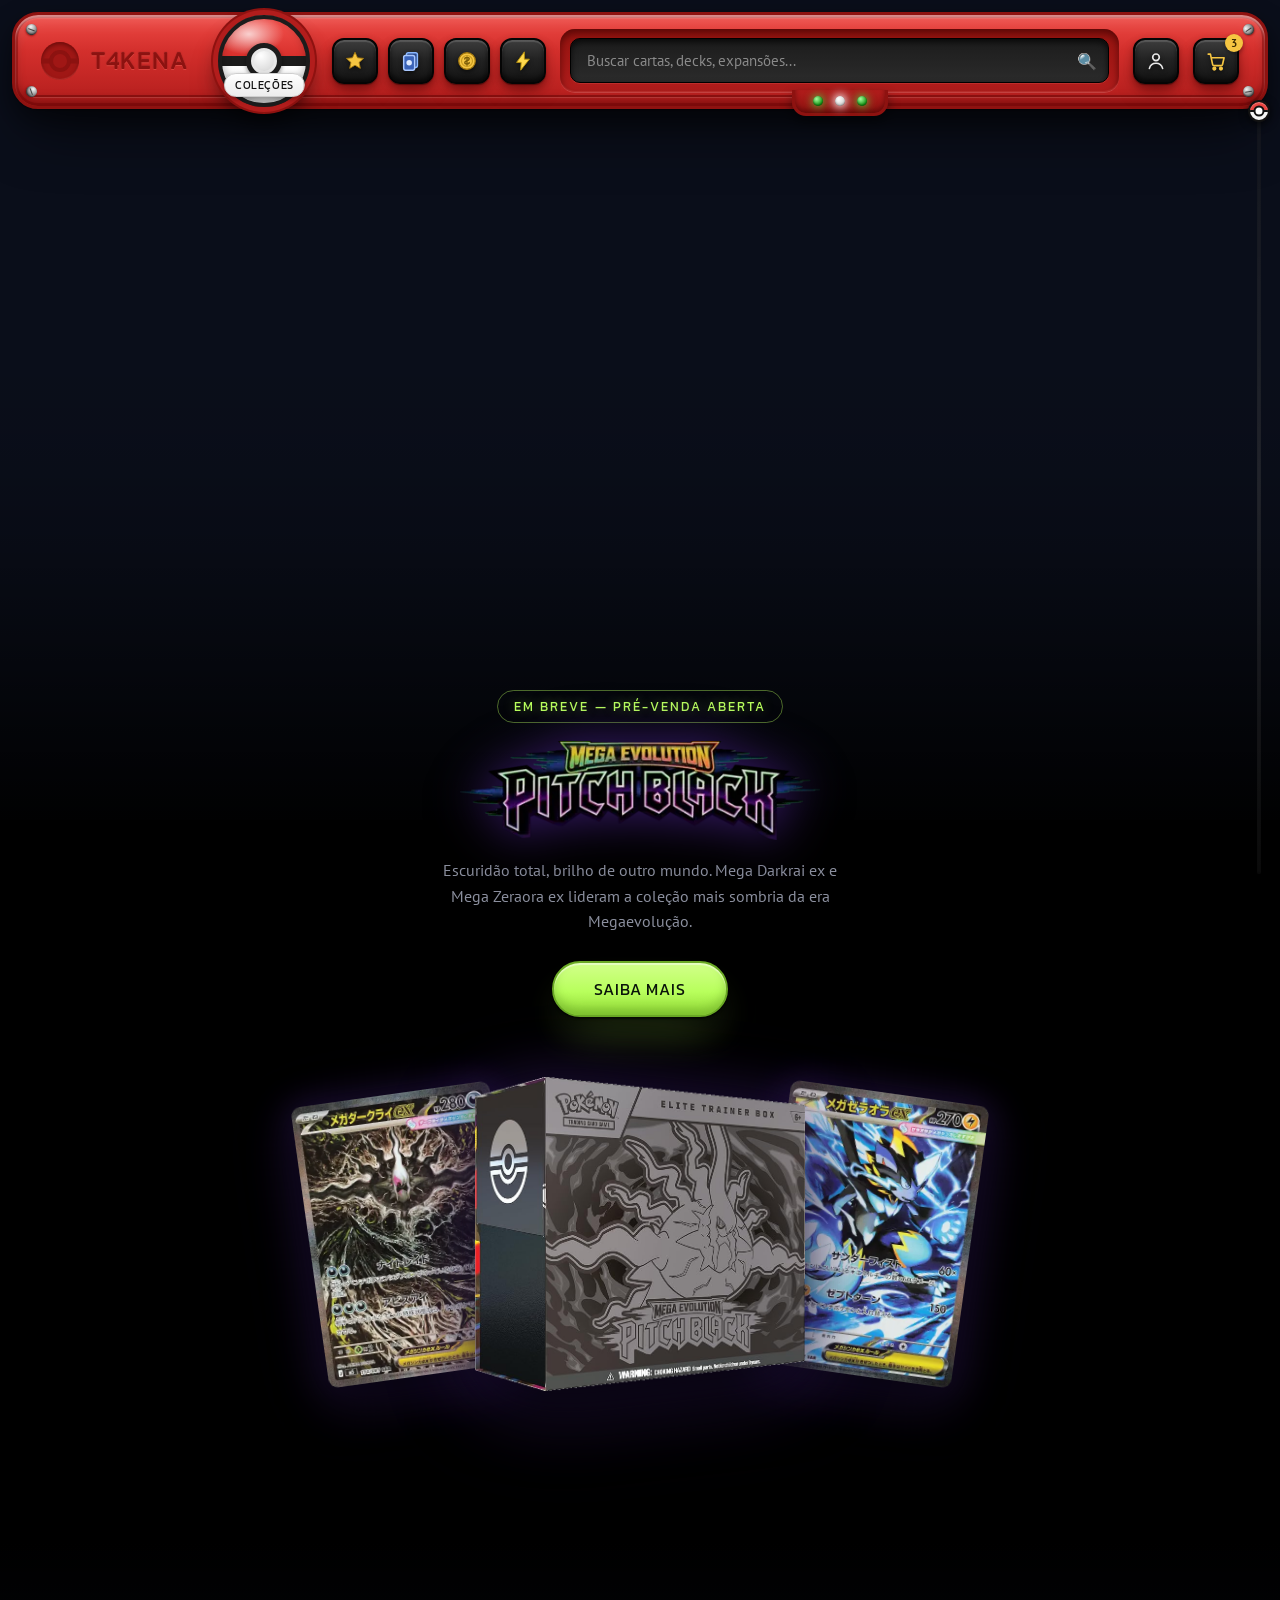
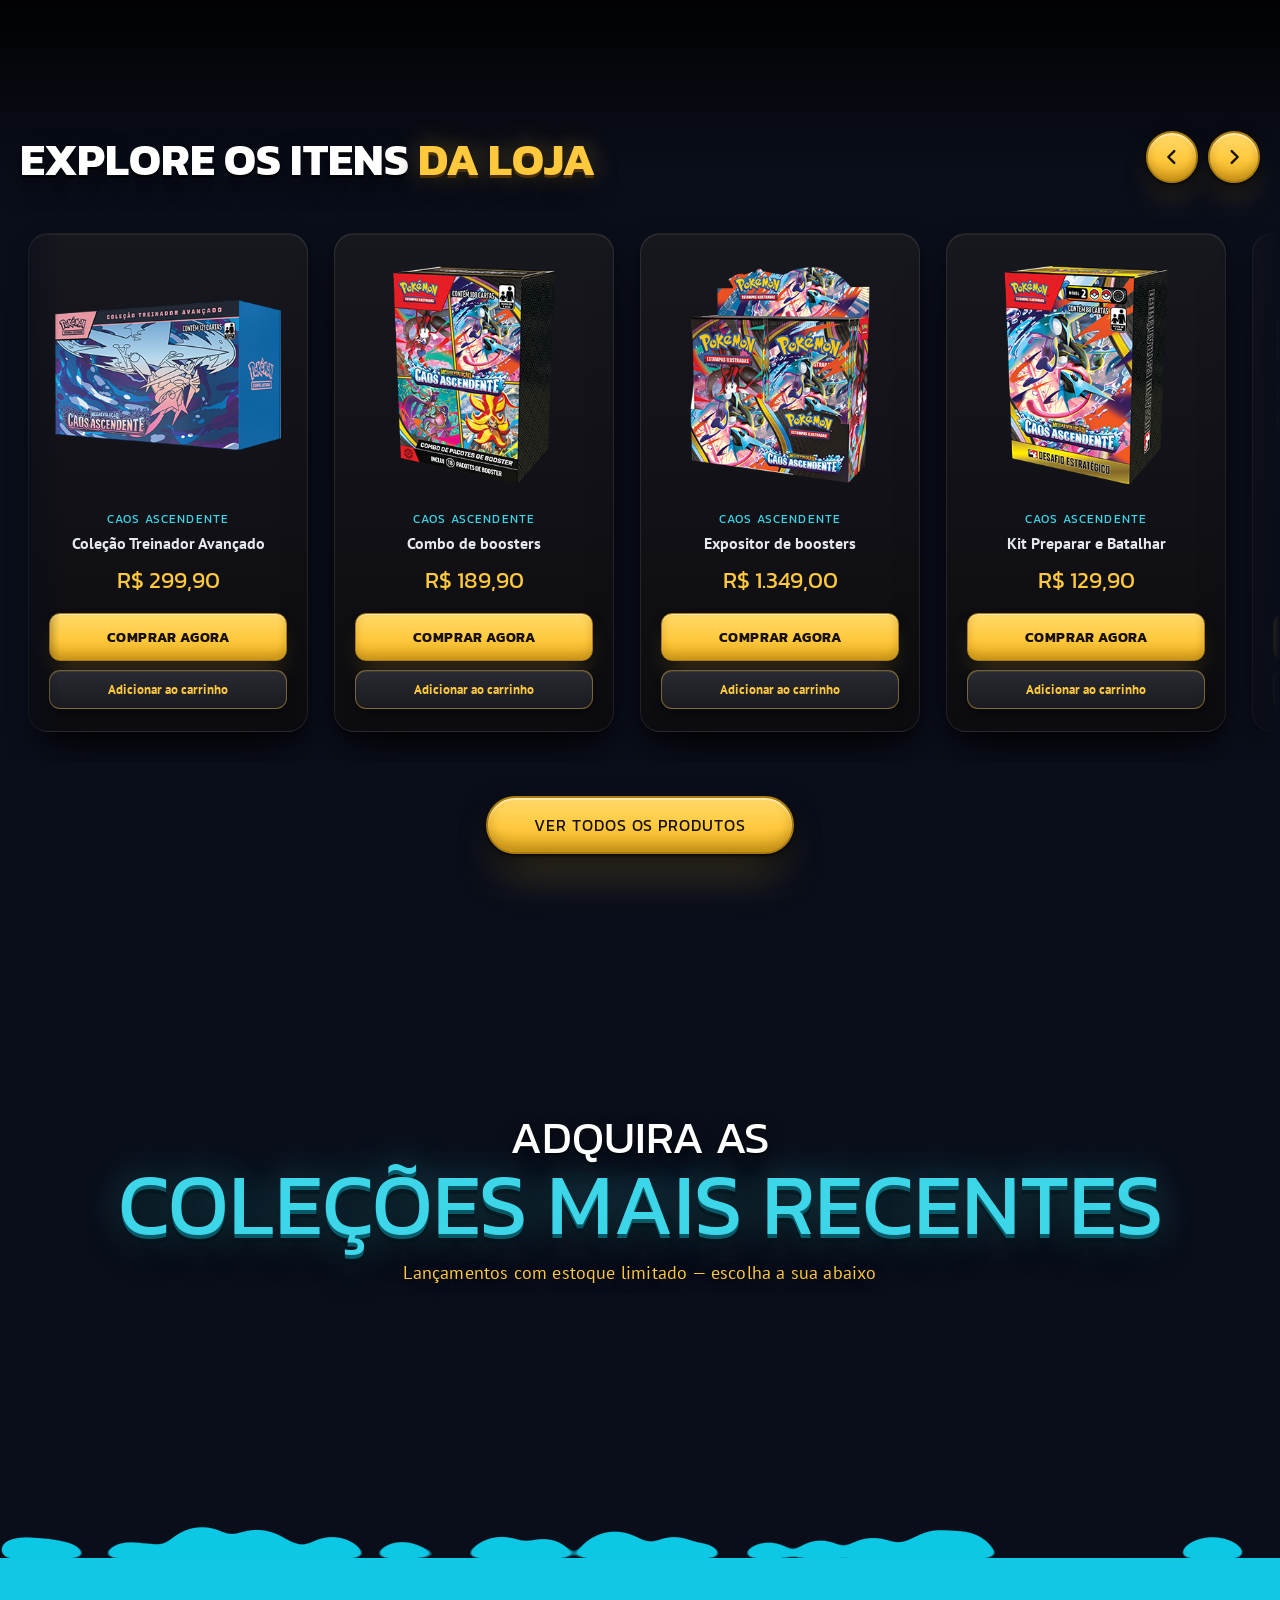
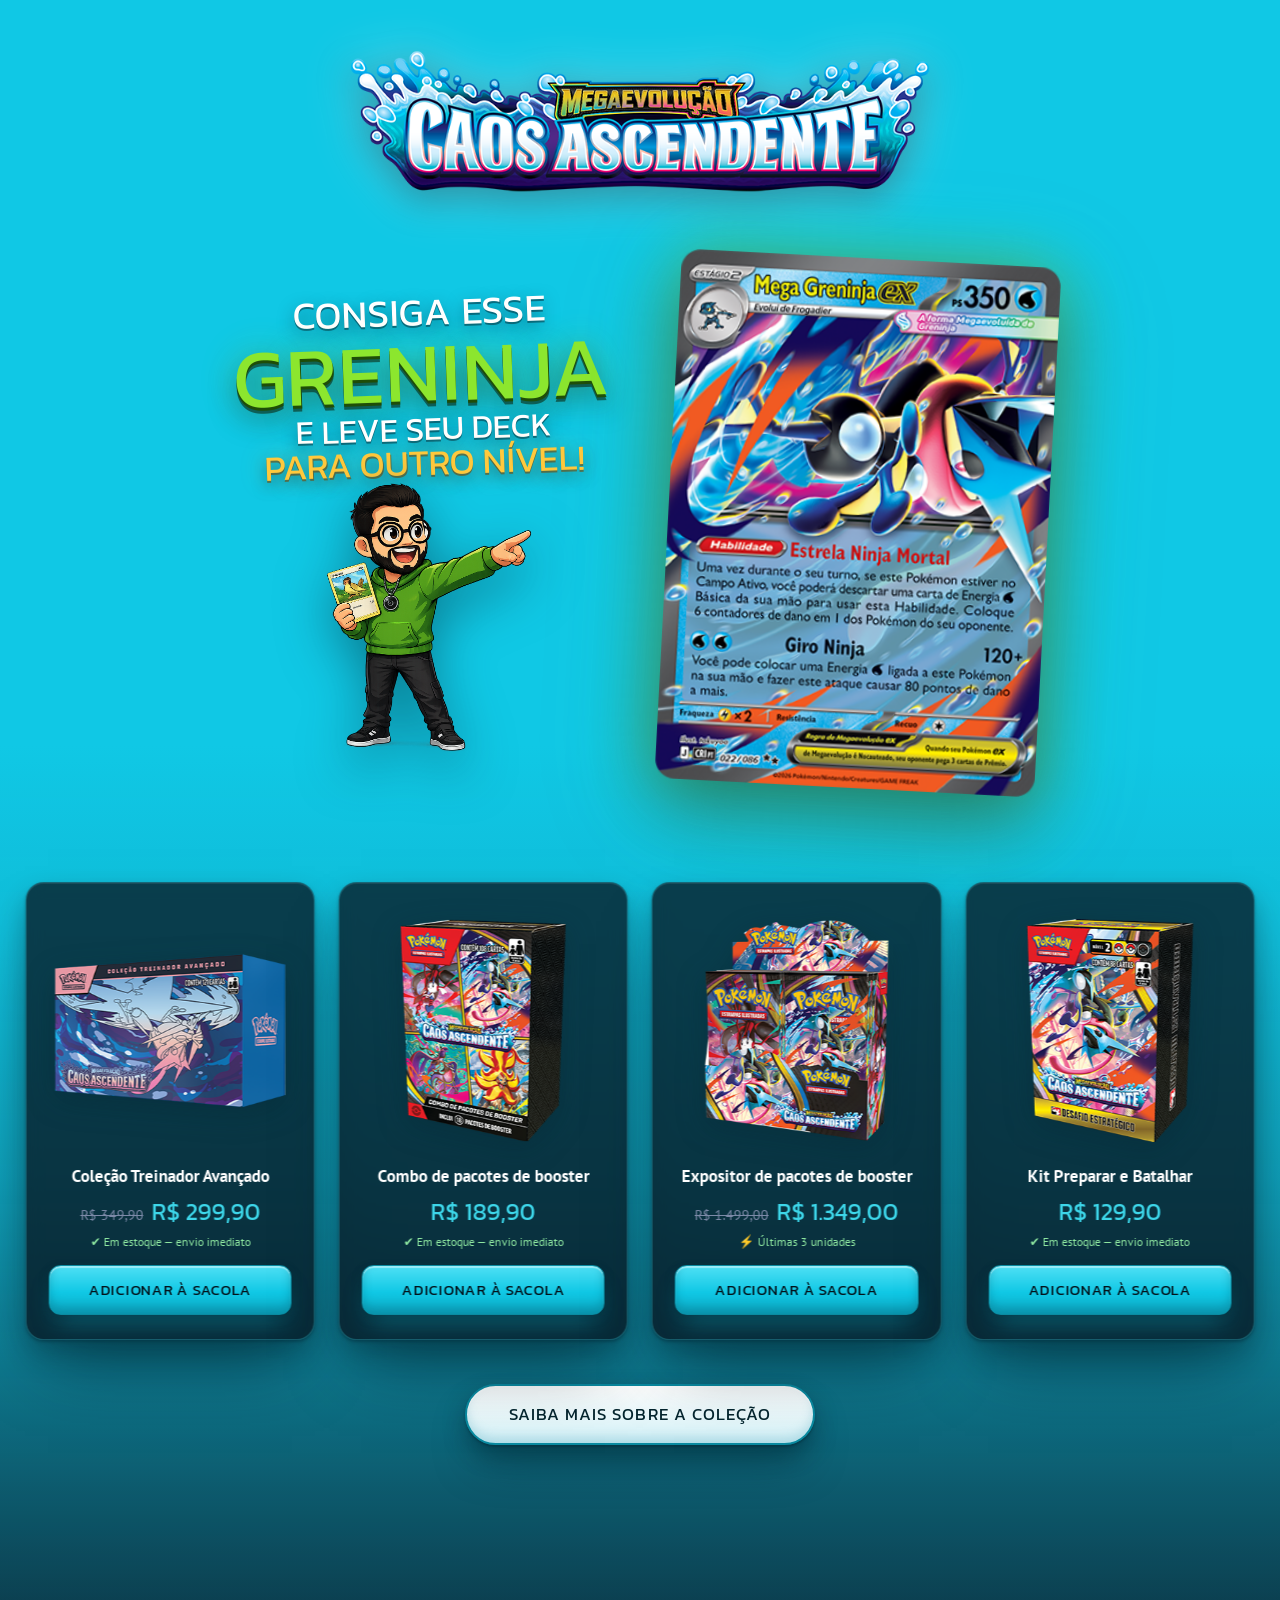
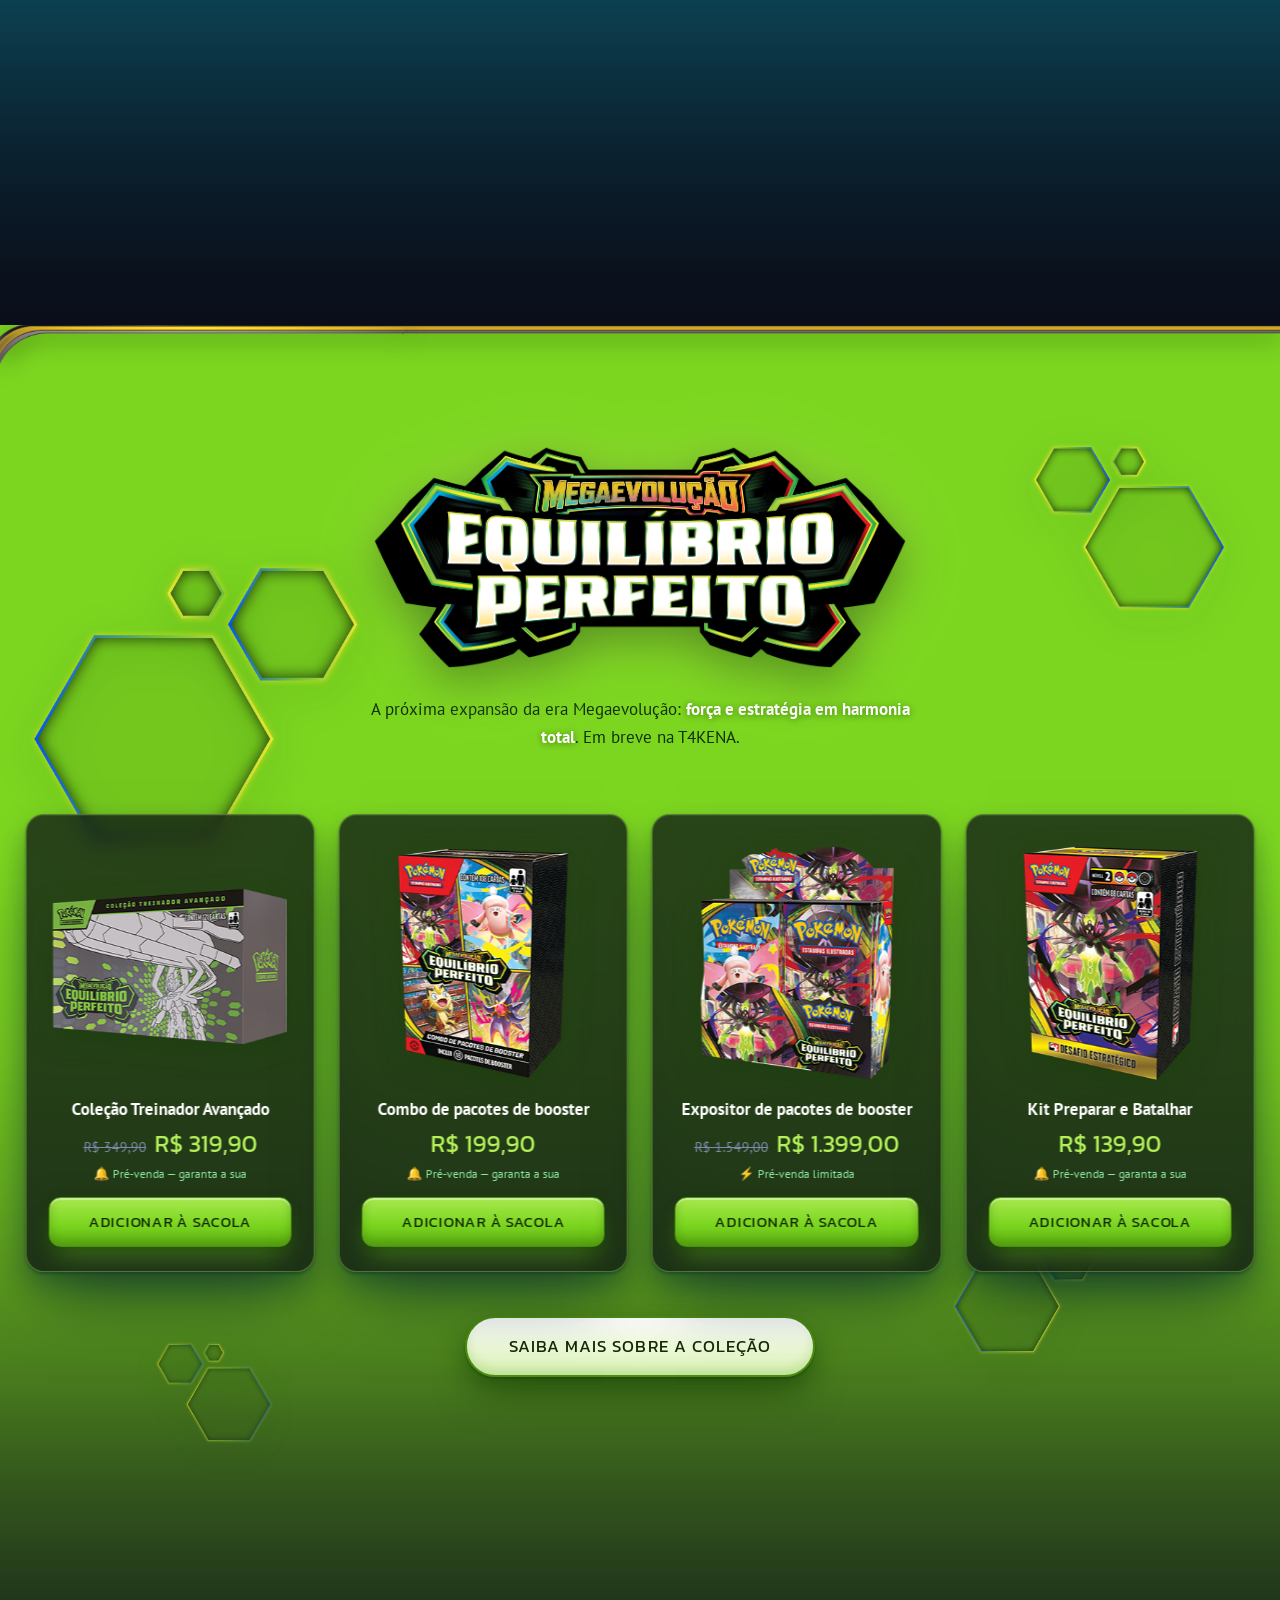
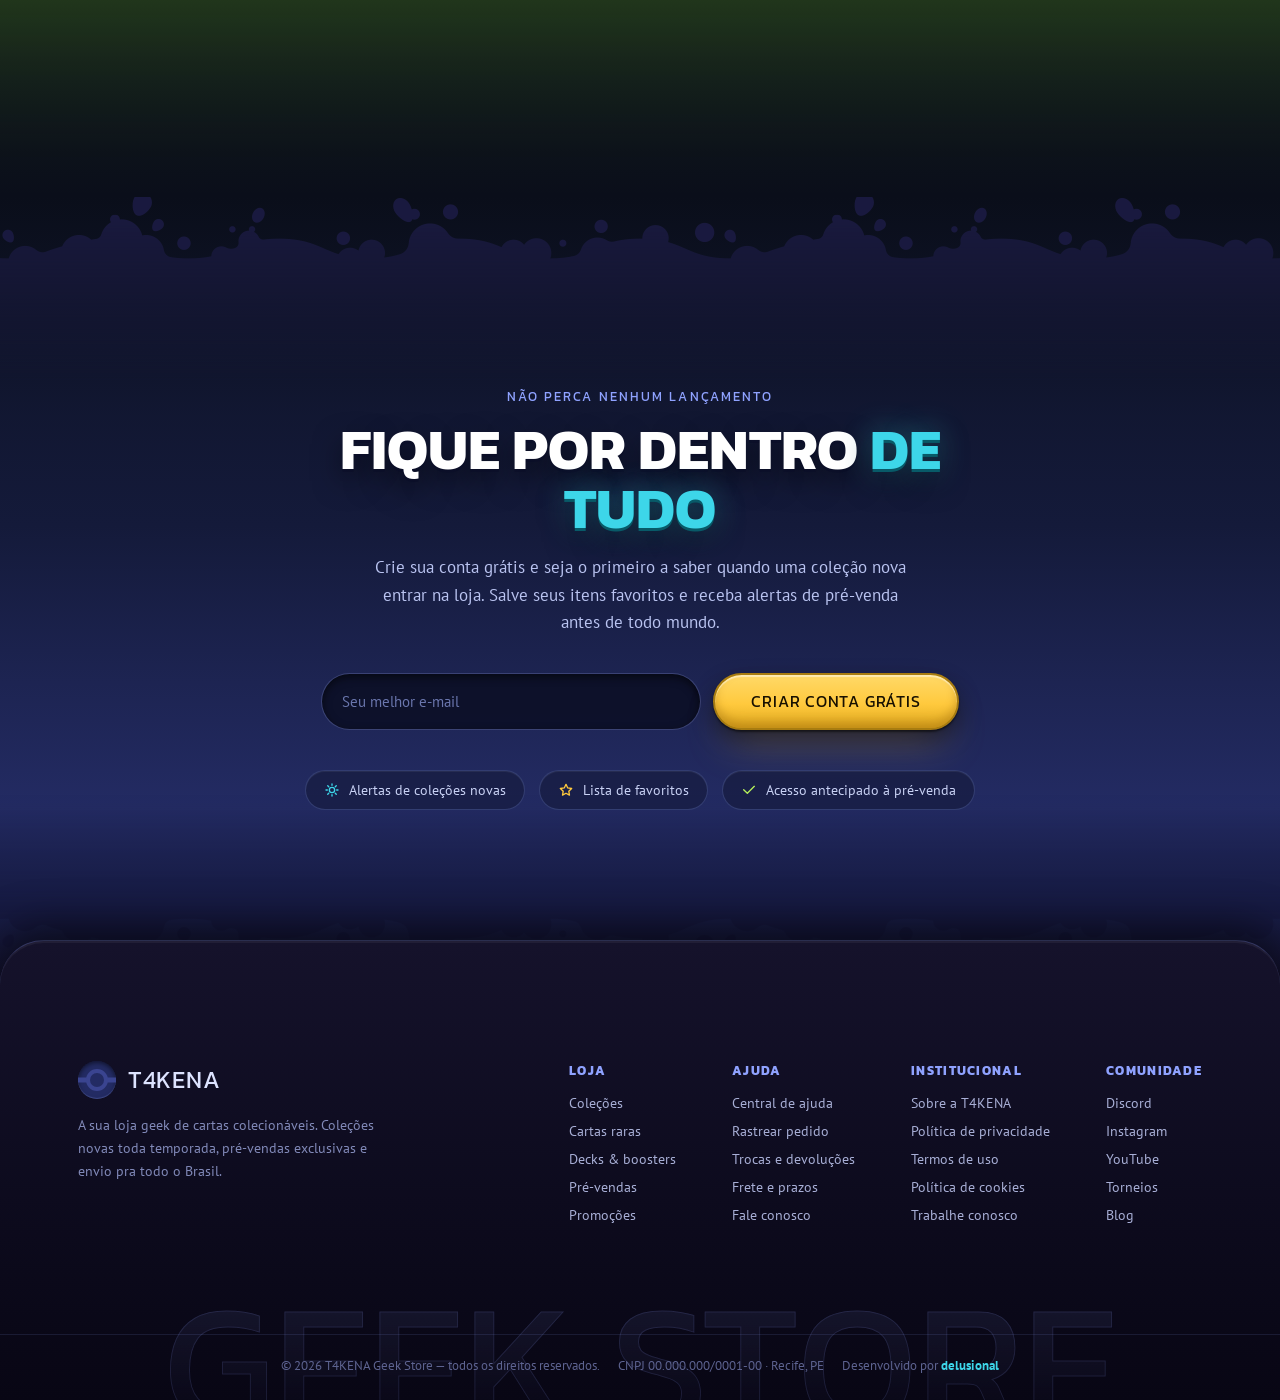
==== index.html @ e26afa58 "damn boe" ====
<!DOCTYPE html>
<html lang="pt-br">
<head>
<meta charset="UTF-8">
<meta name="viewport" content="width=device-width, initial-scale=1.0">
<title>POKESTORE — Estudo de Efeitos (Chaos Rising)</title>
<link href="https://fonts.googleapis.com/css?family=Kanit:700|PT+Sans:400,700&display=swap" rel="stylesheet">
<style>
:root{
  /* física de materiais (inspirada no design system do delulu):
     raise = elevado (contato + difusa + longa), sink = afundado */
  --ease-soft:cubic-bezier(0.22,0.61,0.36,1);
  --speed:180ms;
  --btn-raise:
    inset 0 2px 1px rgba(255,255,255,.16),
    inset 0 -3px 5px rgba(0,0,0,.6),
    0 1px 1px rgba(40,0,0,.5),
    0 4px 8px rgba(80,5,5,.45),
    0 12px 22px -10px rgba(40,0,0,.6);
  --btn-raise-hi:
    inset 0 2px 1px rgba(255,255,255,.2),
    inset 0 -3px 5px rgba(0,0,0,.6),
    0 1px 1px rgba(40,0,0,.4),
    0 8px 16px rgba(60,0,0,.5),
    0 22px 34px -14px rgba(30,0,0,.7);
  --btn-sink:
    inset 0 3px 6px rgba(0,0,0,.75),
    inset 0 1px 2px rgba(0,0,0,.6),
    0 1px 0 rgba(255,120,110,.2);

  --color-black:#0a0e1a;
  --color-deep:#101832;
  --color-accent:#e93d82;
  --color-cyan:#3dd6e9;
  --font-heading:'Kanit',sans-serif;
  --font-body:'PT Sans',sans-serif;
}
*{margin:0;padding:0;box-sizing:border-box}
body{background:var(--color-black);color:#fff;font-family:var(--font-body);overflow-x:hidden}

/* ===========================================================
   SCROLLBAR CUSTOM — esconde a nativa, pokébola como thumb
   =========================================================== */
html{scrollbar-width:none;-ms-overflow-style:none}
html::-webkit-scrollbar{display:none}

.pokescroll{position:fixed;right:10px;top:100px;bottom:26px;width:22px;
  z-index:60;display:flex;justify-content:center}
/* trilho: linha fina com brilho */
.pokescroll__rail{width:4px;height:100%;border-radius:99px;cursor:pointer;
  background:linear-gradient(to bottom,rgba(255,255,255,.06),rgba(255,255,255,.14) 50%,rgba(255,255,255,.06));
  box-shadow:inset 0 0 4px rgba(0,0,0,.6)}
/* a pokébola */
.pokescroll__ball{position:absolute;left:50%;top:0;translate:-50% 0;
  width:22px;height:22px;border-radius:50%;cursor:grab;
  border:2px solid #111;
  background:linear-gradient(to bottom,#e8433f 0 44%,#111 44% 56%,#f5f5f5 56% 100%);
  box-shadow:0 2px 8px rgba(0,0,0,.7),inset 0 1px 1px rgba(255,255,255,.35);
  transition:scale var(--speed) var(--ease-soft)}
.pokescroll__ball::after{content:'';position:absolute;left:50%;top:50%;
  translate:-50% -50%;width:7px;height:7px;border-radius:50%;
  background:#fff;border:2px solid #111}
.pokescroll__ball:hover{scale:1.25}
.pokescroll__ball:active{cursor:grabbing;scale:1.15}
@media (max-width:640px){.pokescroll{display:none}}

/* ===========================================================
   0. NAV — estilo "Pokédex de plástico vermelho"
   Técnicas: gradientes pra simular volume do plástico,
   inset shadows pra relevo, radial-gradient pros parafusos/LEDs
   =========================================================== */
.nav{position:fixed;top:12px;left:12px;right:12px;z-index:50;
  display:flex;align-items:center;gap:14px;padding:14px 26px;
  border-radius:26px;
  /* plástico vermelho: brilho em cima, sombra embaixo */
  background:linear-gradient(to bottom,#ef4a45 0%,#d32f2c 40%,#b21d1c 100%);
  box-shadow:
    inset 0 3px 2px rgba(255,255,255,.4),    /* highlight superior forte */
    inset 0 12px 18px -8px rgba(255,255,255,.18),
    inset 0 -6px 10px rgba(80,0,0,.5),       /* sombra inferior (volume) */
    inset 0 0 0 3px rgba(140,10,10,.55),     /* moldura interna (painel duplo) */
    0 1px 2px rgba(0,0,0,.5),                /* contato */
    0 10px 26px rgba(0,0,0,.45),             /* difusa */
    0 34px 60px -20px rgba(0,0,0,.65);       /* longa e recuada */
  border:3px solid #8e1210}
/* linha de vinco horizontal do painel (plástico em duas peças) */
.nav::before{content:'';position:absolute;left:18px;right:18px;bottom:9px;height:2px;
  border-radius:2px;background:rgba(100,5,5,.5);
  box-shadow:0 1px 0 rgba(255,255,255,.12)}
/* parafusos nos 4 cantos */
.screw{position:absolute;width:11px;height:11px;border-radius:50%;
  background:radial-gradient(circle at 35% 28%,#f4f4f4,#9a9a9a 50%,#3f3f3f);
  box-shadow:inset 0 -1px 2px rgba(0,0,0,.7),0 1px 2px rgba(120,10,10,.8)}
/* fenda do parafuso */
.screw::after{content:'';position:absolute;left:2px;right:2px;top:50%;height:1.5px;
  translate:0 -50%;background:rgba(30,30,30,.75);border-radius:2px}
.screw:nth-child(1){top:9px;left:11px;rotate:20deg}
.screw:nth-child(2){top:9px;right:11px;rotate:-35deg}
.screw:nth-child(3){bottom:9px;left:11px;rotate:70deg}
.screw:nth-child(4){bottom:9px;right:11px;rotate:-10deg}

/* logo "gravado" no plástico: sombra clara embaixo + escura em cima */
.nav__logo{display:flex;align-items:center;gap:12px;margin-right:8px;
  font-family:var(--font-heading);font-size:1.55rem;letter-spacing:.03em;
  color:#8c1210;user-select:none;
  text-shadow:0 1px 0 rgba(255,120,110,.35),0 -1px 1px rgba(60,0,0,.5)}
/* emblema pokébola achatado/gravado, tom sobre tom */
.nav__logo-ball{width:38px;height:38px;border-radius:50%;position:relative;
  background:#a01715;
  box-shadow:inset 0 2px 4px rgba(60,0,0,.55),inset 0 -1px 1px rgba(255,120,110,.3)}
.nav__logo-ball::before{content:'';position:absolute;left:0;right:0;top:50%;
  translate:0 -50%;height:5px;background:#8c1210}
.nav__logo-ball::after{content:'';position:absolute;left:50%;top:50%;
  translate:-50% -50%;width:14px;height:14px;border-radius:50%;
  background:#a01715;border:4px solid #8c1210}

/* pokébola central "COLEÇÕES" — com aro de encaixe e brilho de vidro */
.nav__ball{width:92px;height:92px;border-radius:50%;flex-shrink:0;
  margin:-26px 8px;position:relative;cursor:pointer;border:4px solid #1c1c1c;
  background:
    /* brilho de vidro no topo (reflexo curvo) */
    radial-gradient(ellipse 60% 35% at 32% 18%,rgba(255,255,255,.75),rgba(255,255,255,0) 70%),
    linear-gradient(to bottom,#f3524d 0%,#d8302c 44%,#1c1c1c 44% 56%,#fff 56%,#e4e4e4 100%);
  box-shadow:
    0 0 0 5px #b21d1c,                /* aro de encaixe no plástico */
    0 0 0 7px #8e1210,
    0 2px 3px rgba(30,0,0,.5),        /* contato */
    0 10px 20px rgba(0,0,0,.45),      /* difusa */
    0 26px 40px -16px rgba(0,0,0,.65),/* longa e recuada */
    inset 0 -4px 8px rgba(0,0,0,.25);
  transition:transform var(--speed) var(--ease-soft),
             box-shadow var(--speed) var(--ease-soft)}
.nav__ball:hover{transform:translateY(-2px) scale(1.04) rotate(-4deg);
  box-shadow:
    0 0 0 5px #b21d1c,0 0 0 7px #8e1210,
    0 3px 4px rgba(30,0,0,.4),
    0 16px 30px rgba(0,0,0,.5),
    0 34px 54px -18px rgba(0,0,0,.7),
    0 10px 28px -6px rgba(233,61,80,.5),  /* glow tonal vermelho */
    inset 0 -4px 8px rgba(0,0,0,.25)}
.nav__ball:active{transform:translateY(1px) scale(.98);
  box-shadow:
    0 0 0 5px #b21d1c,0 0 0 7px #8e1210,
    0 2px 4px rgba(0,0,0,.4),
    inset 0 4px 10px rgba(0,0,0,.4)}      /* afunda no encaixe */
.nav__ball::after{content:'';position:absolute;left:50%;top:50%;translate:-50% -50%;
  width:26px;height:26px;border-radius:50%;
  background:radial-gradient(circle at 38% 30%,#fff,#d9d9d9 70%);
  border:5px solid #1c1c1c;
  box-shadow:0 0 0 3px #e8e8e8 inset,0 2px 4px rgba(0,0,0,.4)}
.nav__ball span{position:absolute;left:50%;bottom:6px;translate:-50%;z-index:1;
  font-family:var(--font-heading);font-size:.66rem;letter-spacing:.05em;
  background:linear-gradient(to bottom,#fff,#ececec);color:#111;
  padding:3px 10px;border-radius:99px;border:1px solid #cfcfcf;
  box-shadow:0 2px 5px rgba(0,0,0,.35);white-space:nowrap}

/* botões escuros com ícone */
.nav__links{display:flex;gap:10px;flex:0 1 auto}
.nav__btn{display:flex;align-items:center;justify-content:center;
  width:46px;height:46px;border-radius:12px;text-decoration:none;
  background:linear-gradient(to bottom,#3d3d3d 0%,#232323 45%,#141414 100%);
  border:2px solid #050505;
  box-shadow:var(--btn-raise);
  transition:transform var(--speed) var(--ease-soft),
             box-shadow var(--speed) var(--ease-soft),
             filter var(--speed) var(--ease-soft)}
.nav__btn:hover{transform:translateY(-1px);filter:brightness(1.18);
  box-shadow:var(--btn-raise-hi)}
/* active AFUNDA: desce 1px e a sombra vira inset (soft UI) */
.nav__btn:active{transform:translateY(1px);filter:brightness(.92);
  box-shadow:var(--btn-sink)}
.nav__btn svg{width:22px;height:22px;display:block;
  filter:drop-shadow(0 2px 2px rgba(0,0,0,.55))}
.nav__btn--gold{color:#f5c542}

/* painel da busca — recorte fundo no plástico, com moldura em relevo */
.nav__search{flex:1 1 240px;min-width:150px;position:relative;
  background:linear-gradient(to bottom,#96130f,#b21d1c);border-radius:15px;
  padding:9px 10px;
  box-shadow:
    inset 0 4px 8px rgba(50,0,0,.65),        /* recorte fundo */
    inset 0 -1px 1px rgba(255,120,110,.25),  /* borda de baixo pega luz */
    0 1px 0 rgba(255,255,255,.15)}           /* lábio externo iluminado */
.nav__search input{width:100%;padding:12px 44px 12px 16px;border-radius:10px;
  border:1px solid #000;background:linear-gradient(to bottom,#1c1c1c,#2b2b2b);
  color:#ddd;font-family:var(--font-body);font-size:.92rem;outline:none;
  box-shadow:inset 0 3px 6px rgba(0,0,0,.7),0 1px 0 rgba(255,120,110,.2)}
.nav__search input::placeholder{color:#8a8a8a}
/* focus: anel suave em vez de glow duro (padrão soft UI) */
.nav__search input:focus{border-color:rgba(61,214,233,.6);
  box-shadow:inset 0 3px 6px rgba(0,0,0,.7),0 0 0 3px rgba(61,214,233,.22)}
.nav__search .lupa{position:absolute;right:22px;top:50%;translate:0 -50%;
  color:#9a9a9a;pointer-events:none}
/* aba dos LEDs — peça de plástico que SALTA pra fora da barra */
.nav__leds{position:absolute;bottom:-24px;left:50%;translate:-50%;
  display:flex;gap:12px;align-items:center;
  background:linear-gradient(to bottom,#b21d1c,#8e1210);
  padding:6px 18px 7px;border-radius:0 0 14px 14px;
  border:3px solid #8e1210;border-top:none;
  box-shadow:inset 0 -3px 5px rgba(60,0,0,.5),0 6px 12px rgba(0,0,0,.45)}
.nav__leds i{width:10px;height:10px;border-radius:50%;display:block;
  box-shadow:inset 0 -1px 2px rgba(0,0,0,.4)}
.nav__leds i:nth-child(1){background:radial-gradient(circle at 35% 30%,#a5ff9d,#1a9a1a 65%,#0c5c0c);box-shadow:0 0 8px 1px rgba(70,230,70,.8),inset 0 -1px 2px rgba(0,60,0,.6)}
.nav__leds i:nth-child(2){background:radial-gradient(circle at 35% 30%,#fff,#d8d8d8 65%,#9d9d9d);box-shadow:0 0 9px 2px rgba(255,255,255,.85),inset 0 -1px 2px rgba(80,80,80,.5);animation:ledblink 2.2s infinite}
.nav__leds i:nth-child(3){background:radial-gradient(circle at 35% 30%,#a5ff9d,#1a9a1a 65%,#0c5c0c);box-shadow:0 0 8px 1px rgba(70,230,70,.8),inset 0 -1px 2px rgba(0,60,0,.6)}
@keyframes ledblink{0%,88%,100%{opacity:1}94%{opacity:.35}}

/* badge do carrinho */
.nav__btn .badge{position:absolute;top:-6px;right:-6px;width:18px;height:18px;
  border-radius:50%;background:#f5c542;color:#3a2a00;font-size:.68rem;
  font-weight:700;display:flex;align-items:center;justify-content:center;
  font-family:var(--font-body);box-shadow:0 2px 4px rgba(0,0,0,.4)}
.nav__btn{position:relative}

@media (max-width:1100px){
  .nav{flex-wrap:wrap;justify-content:center}
  .nav__ball{margin:4px}
}

/* ===========================================================
   1. HERO — vídeo de fundo (é assim que o site original faz o
   "efeito de água": um mp4 em loop atrás do conteúdo)
   =========================================================== */
.hero{position:relative;height:100vh;display:flex;align-items:center;justify-content:center;overflow:hidden}
.hero__video{position:absolute;inset:0;width:100%;height:100%;object-fit:cover;z-index:0}
/* dissolve suave do vídeo pro preto da seção Pitch Black:
   opacidade em curva ease (mesma técnica do fade da seção azul) */
.hero__fade{position:absolute;inset:0;z-index:1;
  background:linear-gradient(to bottom,
    rgba(0,0,0,0)    0%,
    rgba(0,0,0,0)    38%,
    rgba(0,0,0,.06)  50%,
    rgba(0,0,0,.18)  60%,
    rgba(0,0,0,.38)  69%,
    rgba(0,0,0,.58)  77%,
    rgba(0,0,0,.76)  84%,
    rgba(0,0,0,.9)   90%,
    rgba(0,0,0,.97)  95%,
    #000             100%)}
.hero__content{position:relative;z-index:2;text-align:center;padding:0 20px}
.hero__title{font-family:var(--font-heading);font-size:clamp(2.5rem,8vw,6rem);
  text-transform:uppercase;line-height:.95;letter-spacing:.02em;
  background:linear-gradient(120deg,#fff 30%,var(--color-cyan) 50%,#fff 70%);
  background-size:200% auto;-webkit-background-clip:text;background-clip:text;
  -webkit-text-fill-color:transparent;
  animation:shineText 4s linear infinite}
@keyframes shineText{to{background-position:200% center}}
.hero__sub{margin-top:16px;font-size:1.1rem;color:#cdd6f4;text-shadow:0 2px 12px rgba(0,0,0,.8)}

/* ===========================================================
   2. CANVAS DE ÁGUA — ondulação interativa (ripple) que segue
   o mouse, por cima do vídeo. Simulação clássica de water
   ripple em 2 buffers.
   =========================================================== */
#water{position:absolute;inset:0;z-index:1;pointer-events:none;mix-blend-mode:screen;opacity:.55}

/* ===========================================================
   3. CARTAS HOLOGRÁFICAS — perspectiva 3D + shine seguindo o
   mouse (mesma técnica do card__shine / perspective-card
   do site original)
   =========================================================== */
.cards{padding:100px 20px;max-width:1100px;margin:0 auto}
.cards h2{font-family:var(--font-heading);text-transform:uppercase;text-align:center;
  font-size:clamp(1.8rem,4vw,3rem);margin-bottom:60px;color:var(--color-cyan)}
.cards__grid{display:flex;gap:40px;justify-content:center;flex-wrap:wrap}

.pcard{width:260px;aspect-ratio:63/88;perspective:1000px;cursor:pointer}
.pcard__inner{position:relative;width:100%;height:100%;border-radius:14px;
  transform-style:preserve-3d;transition:transform .12s ease-out;
  background:linear-gradient(160deg,#1b2a52,#0d1330 60%,#251b52);
  box-shadow:0 20px 60px rgba(0,0,0,.6);overflow:hidden;
  display:flex;align-items:center;justify-content:center}
.pcard__inner::before{ /* moldura */
  content:"";position:absolute;inset:8px;border:2px solid rgba(255,255,255,.15);
  border-radius:10px;pointer-events:none}
.pcard__label{font-family:var(--font-heading);font-size:1.4rem;text-transform:uppercase;
  color:rgba(255,255,255,.85);text-align:center;padding:0 14px}
/* o SHINE: gradiente radial que se move com o mouse */
.pcard__shine{position:absolute;inset:0;pointer-events:none;
  background:radial-gradient(circle at var(--mx,50%) var(--my,50%),
    rgba(255,255,255,.35) 0%,
    rgba(61,214,233,.18) 25%,
    transparent 60%);
  mix-blend-mode:overlay;transition:opacity .3s;opacity:0}
/* o HOLO: faixas de arco-íris que deslizam conforme a inclinação */
.pcard__holo{position:absolute;inset:0;pointer-events:none;opacity:0;transition:opacity .3s;
  background:linear-gradient(115deg,
    transparent 20%,
    rgba(233,61,130,.25) 36%,
    rgba(61,214,233,.25) 44%,
    rgba(233,203,61,.25) 52%,
    transparent 70%);
  background-size:250% 250%;
  background-position:calc(var(--mx,50%)) calc(var(--my,50%));
  mix-blend-mode:color-dodge;filter:brightness(1.2) saturate(1.4)}
.pcard:hover .pcard__shine,.pcard:hover .pcard__holo{opacity:1}

/* ===========================================================
   3a-2. EXPLORE A LOJA — carrossel estilo mercado
   =========================================================== */
.shop{position:relative;padding:190px 0 100px;overflow:hidden;
  background:#0a0e14 url("assets/pattern-black.jpg") repeat;
  background-size:60px;background-attachment:fixed}
/* transição vinda da Pitch Black: o preto dela dissolve por cima
   do pattern (fade de opacidade dentro DESTA seção — nada é clipado) */
.shop::before{content:'';position:absolute;top:0;left:0;right:0;height:240px;
  pointer-events:none;z-index:0;
  background:linear-gradient(to bottom,
    #000 0%,rgba(0,0,0,.91) 20%,rgba(0,0,0,.74) 38%,
    rgba(0,0,0,.52) 55%,rgba(0,0,0,.3) 71%,
    rgba(0,0,0,.13) 85%,rgba(0,0,0,.04) 94%,rgba(0,0,0,0) 100%)}
.shop__inner,.shop__track,.shop__more{position:relative;z-index:1}
.shop__inner{max-width:1280px;margin:0 auto;padding:0 20px}
.shop__head{display:flex;align-items:flex-end;justify-content:space-between;
  gap:20px;margin-bottom:36px;flex-wrap:wrap}
.shop__title{font-family:var(--font-heading);text-transform:uppercase;
  font-size:clamp(1.7rem,3.6vw,2.8rem);line-height:1;color:#fff;
  text-shadow:0 3px 0 rgba(0,0,0,.55),0 10px 24px rgba(0,0,0,.6)}
.shop__title span{color:#ffc93d;
  text-shadow:0 3px 0 rgba(120,70,0,.55),0 10px 24px rgba(0,0,0,.6),
    0 0 26px rgba(255,201,61,.35)}
.shop__nav{display:flex;gap:10px}
.shop__arrow{width:52px;height:52px;border-radius:50%;cursor:pointer;
  display:flex;align-items:center;justify-content:center;
  border:2px solid #a87c10;color:#181000;
  background:linear-gradient(to bottom,#ffd968,#ffc93d 55%,#e0a91f);
  box-shadow:inset 0 2px 1px rgba(255,255,255,.5),inset 0 -5px 9px rgba(150,100,10,.4),
    0 2px 2px rgba(0,0,0,.55),0 8px 18px rgba(0,0,0,.5),
    0 20px 34px -12px rgba(255,201,61,.35);
  transition:transform var(--speed) var(--ease-soft),
             box-shadow var(--speed) var(--ease-soft),filter var(--speed) var(--ease-soft)}
.shop__arrow svg{width:22px;height:22px}
.shop__arrow:hover{transform:translateY(-2px);filter:brightness(1.07);
  box-shadow:inset 0 2px 1px rgba(255,255,255,.5),inset 0 -5px 9px rgba(150,100,10,.4),
    0 3px 3px rgba(0,0,0,.5),0 14px 26px rgba(0,0,0,.55),
    0 28px 46px -14px rgba(255,201,61,.5)}
.shop__arrow:active{transform:translateY(1px);filter:brightness(.94);
  box-shadow:inset 0 3px 8px rgba(120,80,5,.55),0 2px 4px rgba(0,0,0,.5)}

/* trilho: scroll horizontal com snap; as pontas dissolvem com
   mask-image em vez de cortar seco */
.shop__track{display:flex;gap:26px;overflow-x:auto;
  padding:14px max(28px,calc((100vw - 1280px)/2)) 30px;
  scroll-snap-type:x mandatory;scrollbar-width:none;
  -webkit-mask:linear-gradient(to right,
    transparent 0,#000 60px,#000 calc(100% - 60px),transparent 100%);
  mask:linear-gradient(to right,
    transparent 0,#000 60px,#000 calc(100% - 60px),transparent 100%)}
.shop__track::-webkit-scrollbar{display:none}
.shop-item{flex:0 0 280px;scroll-snap-align:center;
  background:linear-gradient(180deg,#17171e 0%,#0c0c10 100%);
  border:1px solid rgba(255,255,255,.09);border-radius:20px;
  padding:22px 20px;text-align:center;display:flex;flex-direction:column;
  box-shadow:inset 0 1px 0 rgba(255,255,255,.07),0 1px 1px rgba(0,0,0,.6),
    0 10px 20px rgba(0,0,0,.5),0 30px 50px -20px rgba(0,0,0,.7);
  transition:transform var(--speed) var(--ease-soft),
             border-color var(--speed) var(--ease-soft),
             box-shadow var(--speed) var(--ease-soft)}
.shop-item:hover{transform:translateY(-5px);border-color:rgba(255,201,61,.5);
  box-shadow:inset 0 1px 0 rgba(255,255,255,.09),0 2px 2px rgba(0,0,0,.5),
    0 18px 32px rgba(0,0,0,.55),0 44px 70px -22px rgba(255,201,61,.3)}
.shop-item__img{width:100%;aspect-ratio:1;object-fit:contain;border-radius:12px;
  background:#fff;margin-bottom:16px}
.shop-item__img--dark{background:transparent}
.shop-item__tag{font-size:.72rem;text-transform:uppercase;letter-spacing:.1em;
  font-family:var(--font-heading);margin-bottom:5px}
.shop-item__tag--cyan{color:#3dd6e9}
.shop-item__tag--green{color:#b4f05a}
.shop-item__tag--purple{color:#b18aff}
.shop-item__name{font-weight:700;font-size:1rem;line-height:1.3;color:#e6e8ef;
  margin-bottom:8px}
.shop-item__price{font-family:var(--font-heading);font-size:1.45rem;color:#ffc93d;
  margin-bottom:16px}
/* dois CTAs: comprar agora (primário dourado) + carrinho (secundário) */
.shop-item__actions{margin-top:auto;display:flex;flex-direction:column;gap:9px}
.shop-item__buy{display:block;font-size:.9rem;font-weight:700;
  font-family:var(--font-heading);text-transform:uppercase;letter-spacing:.04em;
  color:#181000;text-decoration:none;padding:12px 10px;border-radius:11px;
  background:linear-gradient(to bottom,#ffd968,#ffc93d 55%,#e0a91f);
  border:1px solid #a87c10;
  box-shadow:inset 0 1px 1px rgba(255,255,255,.5),inset 0 -5px 9px rgba(150,100,10,.35),
    0 3px 8px rgba(0,0,0,.5),0 12px 22px -8px rgba(255,201,61,.35);
  transition:transform var(--speed) var(--ease-soft),filter var(--speed) var(--ease-soft),
             box-shadow var(--speed) var(--ease-soft)}
.shop-item__buy:hover{transform:translateY(-1px);filter:brightness(1.07)}
.shop-item__buy:active{transform:translateY(1px);filter:brightness(.93);
  box-shadow:inset 0 3px 6px rgba(120,80,5,.55)}
.shop-item__cart{display:block;font-size:.82rem;font-weight:700;
  color:#ffc93d;text-decoration:none;padding:10px;border-radius:11px;
  background:linear-gradient(to bottom,#2a2a32,#1a1a20);
  border:1px solid rgba(255,201,61,.4);
  box-shadow:inset 0 1px 0 rgba(255,255,255,.08),0 3px 8px rgba(0,0,0,.4);
  transition:transform var(--speed) var(--ease-soft),
             border-color var(--speed) var(--ease-soft),
             background var(--speed) var(--ease-soft),
             box-shadow var(--speed) var(--ease-soft)}
.shop-item__cart:hover{transform:translateY(-1px);border-color:#ffc93d;
  background:linear-gradient(to bottom,#33332b,#1f1f18)}
.shop-item__cart:active{transform:translateY(1px);
  box-shadow:inset 0 3px 6px rgba(0,0,0,.6)}

.shop__more{text-align:center;margin-top:34px}
.shop__more-btn{display:inline-block;font-family:var(--font-heading);
  text-transform:uppercase;letter-spacing:.06em;font-size:1rem;
  color:#181000;text-decoration:none;padding:15px 46px;border-radius:99px;
  background:linear-gradient(to bottom,#ffd968,#ffc93d 55%,#e0a91f);
  border:2px solid #a87c10;
  box-shadow:inset 0 2px 1px rgba(255,255,255,.5),inset 0 -7px 12px rgba(150,100,10,.4),
    0 2px 2px rgba(0,0,0,.55),0 10px 24px rgba(0,0,0,.5),
    0 26px 46px -14px rgba(255,201,61,.35);
  transition:transform var(--speed) var(--ease-soft),
             box-shadow var(--speed) var(--ease-soft),filter var(--speed) var(--ease-soft)}
.shop__more-btn:hover{transform:translateY(-2px);filter:brightness(1.06)}
.shop__more-btn:active{transform:translateY(1px);filter:brightness(.94);
  box-shadow:inset 0 3px 8px rgba(120,80,5,.55),0 2px 4px rgba(0,0,0,.5)}

/* ===========================================================
   3b. PRODUTOS EM DESTAQUE — o famoso "efeito de água"!
   No site original é WebGL2: bolhas instanciadas sobem,
   levam blur gaussiano e um shader de threshold pinta de
   ciano. Aqui reproduzo com a técnica "gooey": canvas com
   bolhas + filter: blur() contrast() — mesmo resultado visual.
   =========================================================== */
.featured{position:relative;padding:160px 20px 220px;overflow:hidden;
  /* fundo ESCURO com o padrão de losangos — a água ciano é desenhada
     por cima pelo canvas (como o WebGL do original) */
  background:#0a0e14 url("assets/pattern-black.jpg") repeat;
  background-size:60px;
  background-attachment:fixed} /* mesma grade das outras seções */
/* filtro SVG gooey: funde as gotas SEM alterar o fundo ciano
   (blur + curva de alpha, aplicado só no canvas transparente) */
.featured__goo{position:absolute;inset:0;z-index:0;pointer-events:none;
  filter:url(#goo)}
#goo-canvas{width:100%;height:100%;display:block}
/* SEÇÃO AZUL — continuação da água. Mesmo ciano do canvas
   (rgb(16,200,229)), emendando sem costura com o fim da seção
   anterior. No final, fade muuuito suave até o escuro. */
.aqua{position:relative;padding:80px 20px 480px;
  /* fade de OPACIDADE pura: o mesmo ciano indo de 100% a 0%,
     sempre a mesma cor — só o alpha desce, bem gradativo.
     As paradas seguem uma curva suave (ease), sem corte seco. */
  background:linear-gradient(to bottom,
    rgba(16,200,229,1)   0%,
    rgba(16,200,229,1)   40%,
    rgba(16,200,229,.92) 52%,
    rgba(16,200,229,.78) 62%,
    rgba(16,200,229,.58) 71%,
    rgba(16,200,229,.38) 79%,
    rgba(16,200,229,.21) 86%,
    rgba(16,200,229,.09) 92%,
    rgba(16,200,229,.02) 97%,
    rgba(16,200,229,0)   100%),
    /* o MESMO padrão de losangos da próxima seção fica atrás do azul:
       quando a opacidade chega a 0, ele já está lá — sem corte seco */
    url("assets/pattern-black.jpg") #0a0e14;
  background-size:auto,60px;
  /* "fixed" ancora o tile na grade do viewport — as duas seções
     desenham o padrão alinhado, sem desencontro na emenda */
  background-attachment:scroll,fixed;
}
.aqua__inner{position:relative;z-index:1;max-width:1100px;margin:0 auto;text-align:center}

/* CAOS ASCENDENTE — vitrine da coleção sobre a água */
.chaos__hero{display:flex;flex-direction:column;align-items:center;
  justify-content:center;gap:44px;margin-bottom:64px}
.chaos__logo{width:min(580px,90vw);
  /* parece emergir da água: sombra dura curta + glow claro */
  filter:drop-shadow(0 10px 18px rgba(3,60,72,.45))
         drop-shadow(0 0 26px rgba(255,255,255,.35));
  animation:chaosBob 6s ease-in-out infinite}
@keyframes chaosBob{0%,100%{translate:0 0}50%{translate:0 -12px}} /* boia na água */

/* BLOCO DA CARTA — estilo pôster: headline em camadas à esquerda,
   boneco apontando embaixo, carta grande com glow à direita */
.chaos__luck{display:flex;align-items:center;justify-content:center;
  gap:56px;margin:10px auto 30px;max-width:1100px;flex-wrap:wrap}
.chaos__luck-left{display:flex;flex-direction:column;align-items:center;gap:0}

/* headline "sticker": linhas empilhadas, Kanit pesada, uppercase */
.luck-headline{display:flex;flex-direction:column;align-items:center;
  font-family:var(--font-heading);text-transform:uppercase;line-height:.98;
  rotate:-2deg;margin-bottom:8px}
.luck-headline .l1{font-size:clamp(1.6rem,3vw,2.4rem);color:#fff;
  text-shadow:0 2px 0 rgba(4,50,62,.55),0 6px 16px rgba(3,40,52,.5);
  letter-spacing:.02em}
.luck-headline .l2{font-size:clamp(3rem,6.5vw,5.2rem);color:#8ce62e;
  letter-spacing:.01em;
  /* contorno escuro + relevo, efeito adesivo */
  text-shadow:
    0 3px 0 #1e4d08,0 6px 0 rgba(10,30,4,.55),
    0 12px 26px rgba(3,40,52,.55),0 0 34px rgba(140,230,46,.45)}
.luck-headline .l3{font-size:clamp(1.4rem,2.6vw,2.1rem);color:#fff;
  text-shadow:0 2px 0 rgba(4,50,62,.55),0 6px 14px rgba(3,40,52,.5)}
.luck-headline .l4{font-size:clamp(1.5rem,2.8vw,2.3rem);color:#ffc93d;
  text-shadow:0 2px 0 rgba(120,70,0,.6),0 6px 14px rgba(3,40,52,.5),
    0 0 26px rgba(255,201,61,.4)}
/* mascote apontando pra carta */
.chaos__boneco{width:380px;flex-shrink:0;margin-top:-6px;
  filter:drop-shadow(0 16px 26px rgba(3,50,62,.5));
  animation:bonecoPoint 3.2s ease-in-out infinite;transform-origin:bottom center}
/* balanço de "olha isso aqui!": inclina levemente na direção da carta */
@keyframes bonecoPoint{0%,100%{rotate:0deg;translate:0 0}50%{rotate:2.5deg;translate:6px -4px}}
@media (max-width:900px){.chaos__boneco{width:220px}}
/* wrapper: perspectiva 3D + glow + boiar (o tilt vai no .holo-inner) */
.chaos__carta-wrap{flex-shrink:0;rotate:3deg;perspective:1000px;cursor:pointer;
  filter:drop-shadow(0 24px 38px rgba(3,50,62,.55))
         drop-shadow(0 0 30px rgba(140,230,46,.5));
  animation:chaosBob 6s ease-in-out infinite;animation-delay:3s}
.chaos__carta-wrap .holo-inner{position:relative;border-radius:15px;overflow:hidden;
  transform-style:preserve-3d;transition:transform .12s ease-out}
.chaos__carta{width:380px;display:block;border-radius:15px}
.chaos__carta-wrap:hover .pcard__shine,
.chaos__carta-wrap:hover .pcard__holo{opacity:1}
.chaos__luck-text{max-width:640px;text-align:center}
.chaos__luck-text .kicker{font-family:var(--font-heading);text-transform:uppercase;
  font-size:.85rem;letter-spacing:.14em;color:#06333f;margin-bottom:6px}
.chaos__luck-text h3{font-family:var(--font-heading);text-transform:uppercase;
  font-size:clamp(1.7rem,3.4vw,2.6rem);line-height:1.02;color:#fff;
  text-shadow:0 2px 0 rgba(4,60,74,.5),0 8px 22px rgba(3,50,62,.5);margin-bottom:12px}
.chaos__luck-text p{color:#083b48;line-height:1.55;margin-bottom:20px;font-size:1.02rem}
.chaos__luck-cta{display:inline-block;font-family:var(--font-heading);
  text-transform:uppercase;letter-spacing:.06em;font-size:1rem;
  color:#fff;text-decoration:none;padding:14px 30px;border-radius:99px;
  background:linear-gradient(to bottom,#ff5f58 0%,#e2312d 55%,#b81f1e 100%);
  border:2px solid #8e1210;
  box-shadow:inset 0 2px 1px rgba(255,255,255,.35),inset 0 -8px 14px rgba(120,10,10,.45),
    0 2px 2px rgba(3,40,52,.4),0 10px 22px rgba(3,40,52,.45),
    0 26px 44px -14px rgba(180,20,20,.55);
  transition:transform var(--speed) var(--ease-soft),
             box-shadow var(--speed) var(--ease-soft),filter var(--speed) var(--ease-soft)}
.chaos__luck-cta:hover{transform:translateY(-2px);filter:brightness(1.08);
  box-shadow:inset 0 2px 1px rgba(255,255,255,.35),inset 0 -8px 14px rgba(120,10,10,.45),
    0 3px 3px rgba(3,40,52,.35),0 16px 32px rgba(3,40,52,.5),
    0 36px 58px -16px rgba(180,20,20,.65)}
.chaos__luck-cta:active{transform:translateY(1px);filter:brightness(.94);
  box-shadow:inset 0 4px 10px rgba(90,5,5,.6),0 2px 4px rgba(3,40,52,.35)}
@media (max-width:760px){.chaos__luck-text{text-align:center}}

/* botão "saiba mais" — centralizado abaixo da vitrine */
.chaos__more{text-align:center;margin-top:44px}
.chaos__more-btn{display:inline-block;font-family:var(--font-heading);
  text-transform:uppercase;letter-spacing:.06em;font-size:1.05rem;
  color:#04252e;text-decoration:none;padding:16px 42px;border-radius:99px;
  background:linear-gradient(to bottom,#fff,#e8f8fb 55%,#cfeef5);
  border:2px solid #0a8ba1;
  box-shadow:inset 0 2px 1px rgba(255,255,255,.8),inset 0 -6px 10px rgba(120,190,205,.35),
    0 2px 2px rgba(3,40,52,.4),0 10px 22px rgba(3,40,52,.4),
    0 26px 44px -14px rgba(3,40,52,.5);
  transition:transform var(--speed) var(--ease-soft),
             box-shadow var(--speed) var(--ease-soft),filter var(--speed) var(--ease-soft)}
.chaos__more-btn:hover{transform:translateY(-2px);filter:brightness(1.03);
  box-shadow:inset 0 2px 1px rgba(255,255,255,.8),inset 0 -6px 10px rgba(120,190,205,.35),
    0 3px 3px rgba(3,40,52,.35),0 16px 30px rgba(3,40,52,.45),
    0 36px 58px -16px rgba(16,200,229,.5)}
.chaos__more-btn:active{transform:translateY(1px);filter:brightness(.96);
  box-shadow:inset 0 3px 8px rgba(60,120,135,.5),0 2px 4px rgba(3,40,52,.35)}

/* variante verde do "saiba mais" (Equilíbrio Perfeito) */
.chaos__more-btn--green{color:#122b02;border-color:#4a8f0d;
  background:linear-gradient(to bottom,#fff,#eefad8 55%,#d8f0b4);
  box-shadow:inset 0 2px 1px rgba(255,255,255,.8),inset 0 -6px 10px rgba(150,200,100,.35),
    0 2px 2px rgba(20,60,5,.4),0 10px 22px rgba(20,60,5,.4),
    0 26px 44px -14px rgba(20,60,5,.5)}
.chaos__more-btn--green:hover{
  box-shadow:inset 0 2px 1px rgba(255,255,255,.8),inset 0 -6px 10px rgba(150,200,100,.35),
    0 3px 3px rgba(20,60,5,.35),0 16px 30px rgba(20,60,5,.45),
    0 36px 58px -16px rgba(124,214,32,.55)}
.chaos__more-btn--green:active{
  box-shadow:inset 0 3px 8px rgba(90,130,50,.5),0 2px 4px rgba(20,60,5,.35)}

/* foto real do produto dentro do card */
.product__img{width:100%;aspect-ratio:1;object-fit:contain;margin-bottom:14px;
  filter:drop-shadow(0 8px 14px rgba(3,40,52,.4));
  transition:transform var(--speed) var(--ease-soft)}
.product:hover .product__img{transform:scale(1.05) translateY(-3px)}

.featured__inner{position:relative;z-index:1;max-width:1100px;margin:0 auto;text-align:center}
/* headline de venda — mesmo estilo "sticker" do bloco do Greninja */
.featured__headline{display:flex;flex-direction:column;align-items:center;
  font-family:var(--font-heading);text-transform:uppercase;line-height:1;
  margin-bottom:56px}
.featured__headline .fh1{font-size:clamp(2rem,3.6vw,3rem);color:#fff;
  text-shadow:0 2px 0 rgba(0,0,0,.5),0 6px 16px rgba(0,0,0,.6);
  animation:fhBob 4s ease-in-out infinite}
.featured__headline .fh2{font-size:clamp(3rem,6.8vw,5.6rem);color:#3dd6e9;
  text-shadow:0 4px 0 #085a68,0 8px 0 rgba(0,20,26,.55),
    0 14px 30px rgba(0,0,0,.6),0 0 38px rgba(61,214,233,.45);
  margin-bottom:16px;
  /* pulso de glow: o título "respira" luz ciano */
  animation:fhBob 4s ease-in-out infinite,fhGlow 2.6s ease-in-out infinite}
.featured__headline .fh3{font-family:var(--font-body);text-transform:none;
  font-size:1.15rem;color:#ffc93d;letter-spacing:.01em;
  text-shadow:0 1px 0 rgba(0,0,0,.5),0 4px 12px rgba(0,0,0,.5);
  animation:fhBob 4s ease-in-out infinite}
/* flutuação sutil do bloco inteiro (mesma cadência nas 3 linhas) */
@keyframes fhBob{0%,100%{translate:0 0}50%{translate:0 -6px}}
/* a luz ciano pulsa — chama o olho sem piscar */
@keyframes fhGlow{
  0%,100%{text-shadow:0 4px 0 #085a68,0 8px 0 rgba(0,20,26,.55),
    0 14px 30px rgba(0,0,0,.6),0 0 26px rgba(61,214,233,.35)}
  50%{text-shadow:0 4px 0 #085a68,0 8px 0 rgba(0,20,26,.55),
    0 14px 30px rgba(0,0,0,.6),0 0 60px rgba(61,214,233,.85),
    0 0 90px rgba(61,214,233,.4)}}
.product{box-shadow:0 14px 34px rgba(4,30,40,.35)}
.featured__products{display:flex;gap:24px;justify-content:center;flex-wrap:nowrap;
  /* "escapa" do container de 1100px pra caber os 4 na mesma linha */
  width:min(1340px,96vw);position:relative;left:50%;transform:translateX(-50%)}
/* os 4 sempre na mesma linha: cards cedem largura se faltar espaço */
.featured__products .product{flex:1 1 0;min-width:0;max-width:300px}
@media (max-width:820px){.featured__products{flex-wrap:wrap}
  .featured__products .product{flex:1 1 42%}}
/* cards de MERCADO: grandes, com preço e botão de compra */
.product{width:300px;background:rgba(8,12,22,.72);backdrop-filter:blur(8px);
  border:1px solid rgba(61,214,233,.28);border-radius:18px;padding:26px 22px 24px;
  display:flex;flex-direction:column;
  box-shadow:inset 0 1px 0 rgba(255,255,255,.08),0 2px 3px rgba(3,40,52,.4),
    0 14px 28px rgba(3,40,52,.35),0 40px 64px -22px rgba(3,30,42,.6);
  transition:transform var(--speed) var(--ease-soft),
             border-color var(--speed) var(--ease-soft),
             box-shadow var(--speed) var(--ease-soft)}
.product:hover{transform:translateY(-6px);border-color:var(--color-cyan);
  box-shadow:inset 0 1px 0 rgba(255,255,255,.1),0 3px 4px rgba(3,40,52,.35),
    0 22px 40px rgba(3,40,52,.4),0 54px 84px -26px rgba(16,200,229,.45)}
.product__name{font-weight:700;font-size:1.05rem;line-height:1.3;margin-bottom:6px}
.product__price{font-family:var(--font-heading);font-size:1.5rem;color:var(--color-cyan);
  margin-bottom:4px}
.product__price s{font-size:.85rem;color:#7d8aa8;margin-right:8px;font-family:var(--font-body)}
.product__stock{font-size:.78rem;color:#8ee6a0;margin-bottom:16px}
.product__cta{display:block;margin-top:auto;font-family:var(--font-heading);
  text-transform:uppercase;letter-spacing:.05em;font-size:.92rem;text-align:center;
  color:#04121a;text-decoration:none;padding:13px 16px;border-radius:12px;
  background:linear-gradient(to bottom,#4fe0f5,#10c8e5 55%,#0da9c4);
  border:1px solid #0a8ba1;
  box-shadow:inset 0 2px 1px rgba(255,255,255,.45),inset 0 -6px 10px rgba(6,110,130,.4),
    0 4px 10px rgba(3,40,52,.45),0 14px 24px -8px rgba(16,200,229,.4);
  transition:transform var(--speed) var(--ease-soft),
             box-shadow var(--speed) var(--ease-soft),filter var(--speed) var(--ease-soft)}
.product__cta:hover{transform:translateY(-1px);filter:brightness(1.08)}
.product__cta:active{transform:translateY(1px);filter:brightness(.93);
  box-shadow:inset 0 3px 8px rgba(4,70,84,.6)}

/* ===========================================================
   3b-2. EQUILÍBRIO PERFEITO — mesma técnica da seção azul
   (cor chapada + fade de opacidade até 0 sobre o pattern),
   versão VERDE-LIMA da identidade da expansão.
   =========================================================== */
.perfect{position:relative;padding:120px 20px 420px;overflow:hidden;
  background:linear-gradient(to bottom,
    rgba(124,214,32,1)   0%,
    rgba(124,214,32,1)   38%,
    rgba(124,214,32,.92) 50%,
    rgba(124,214,32,.78) 60%,
    rgba(124,214,32,.58) 70%,
    rgba(124,214,32,.38) 78%,
    rgba(124,214,32,.21) 86%,
    rgba(124,214,32,.09) 92%,
    rgba(124,214,32,.02) 97%,
    rgba(124,214,32,0)   100%),
    url("assets/pattern-black.jpg") #0a0e14;
  background-size:auto,60px;
  background-attachment:scroll,fixed} /* mesma grade das outras seções */
/* moldura no topo — técnica do original em DUAS peças:
   canto com a curva ("dip") à esquerda + barra reta repetindo
   APENAS do fim do canto em diante (senão ela vaza na área
   transparente da curva) */
.perfect::before{content:'';position:absolute;top:-1px;height:40px;
  left:402px;right:0; /* começa onde o canto termina (565px × 40/56 ≈ 403px) */
  pointer-events:none;z-index:2;
  background:url("assets/equilibrio/corner-dip-top-bar.png") repeat-x;
  background-size:auto 100%;
  filter:drop-shadow(0 6px 12px rgba(20,60,5,.45))}
/* a peça de canto em elemento próprio */
.perfect__corner{position:absolute;top:-1px;left:0;height:40px;width:auto;
  pointer-events:none;z-index:2;
  filter:drop-shadow(0 6px 12px rgba(20,60,5,.45))}
/* curva do verde no topo esquerdo: preenche a área ACIMA da curva
   do canto com o pattern escuro (grade fixed = emenda invisível com
   a seção anterior), recortado por máscara elíptica côncava */
/* medido do PNG original: a curva ocupa ~40px de largura e desce
   ~17px (em 565×56). Na escala renderizada (altura 40px) ≈ 29×12px.
   Elipse com esses raios acompanha o traçado quase 1:1. */
.perfect::after{content:'';position:absolute;top:-1px;left:0;width:36px;height:17px;
  pointer-events:none;z-index:1; /* sob a moldura (z2), sobre o verde */
  background:url("assets/pattern-black.jpg") #0a0e14;
  background-size:60px;background-attachment:fixed;
  /* transparente DENTRO da elipse (onde o verde aparece),
     escuro FORA dela (o cantinho acima da curva) */
  -webkit-mask:radial-gradient(36px 17px at 100% 100%,transparent 99%,#000 100%);
  mask:radial-gradient(36px 17px at 100% 100%,transparent 99%,#000 100%)}
.perfect__inner{position:relative;z-index:1;max-width:1100px;margin:0 auto;text-align:center}
.perfect__logo{width:min(560px,88vw);display:block;margin:0 auto 26px;
  filter:drop-shadow(0 14px 24px rgba(20,60,5,.5))
         drop-shadow(0 0 30px rgba(230,255,120,.35));
  animation:chaosBob 6s ease-in-out infinite} /* mesmo boiar da outra seção */
.perfect__tag{color:#12300a;font-size:1.08rem;max-width:560px;margin:0 auto;
  line-height:1.6}
.perfect__tag b{color:#fff;text-shadow:0 1px 6px rgba(20,60,5,.5)}

/* hexágonos flutuando em camadas — velocidades e tamanhos distintos */
.perfect__hex{position:absolute;pointer-events:none;z-index:0;
  filter:drop-shadow(0 10px 20px rgba(20,60,5,.35))}
.perfect__hex--1{width:340px;left:2%;top:16%;
  animation:hexFloat 9s ease-in-out infinite}
.perfect__hex--2{width:200px;right:4%;top:8%;scale:-1 1; /* espelhado */
  animation:hexFloat 7s ease-in-out infinite;animation-delay:2s}
.perfect__hex--3{width:150px;right:14%;bottom:30%;opacity:.75;
  animation:hexFloat 11s ease-in-out infinite;animation-delay:4.5s}
.perfect__hex--4{width:120px;left:12%;bottom:24%;opacity:.6;scale:-1 1;
  animation:hexFloat 8s ease-in-out infinite;animation-delay:1s}
@keyframes hexFloat{
  0%,100%{translate:0 0;rotate:0deg}
  33%{translate:8px -18px;rotate:1.5deg}
  66%{translate:-6px -8px;rotate:-1deg}}

/* variante VERDE dos cards de mercado */
.product--green{border-color:rgba(180,240,90,.35)}
.product--green:hover{border-color:#b4f05a;
  box-shadow:inset 0 1px 0 rgba(255,255,255,.1),0 3px 4px rgba(20,60,5,.35),
    0 22px 40px rgba(20,60,5,.4),0 54px 84px -26px rgba(124,214,32,.5)}
.product--green .product__price{color:#b4f05a}
.product--green .product__img{filter:drop-shadow(0 8px 14px rgba(20,60,5,.4))}
.product--green .product__cta{
  background:linear-gradient(to bottom,#a8e94e,#7cd620 55%,#5fb312);
  border-color:#4a8f0d;color:#122b02;
  box-shadow:inset 0 2px 1px rgba(255,255,255,.45),inset 0 -6px 10px rgba(60,120,10,.4),
    0 4px 10px rgba(20,60,5,.45),0 14px 24px -8px rgba(124,214,32,.45)}
.product--green .product__cta:active{box-shadow:inset 0 3px 8px rgba(45,90,8,.6)}

/* ===========================================================
   3c. DESTAQUES DA EXPANSÃO — o fundo é IMAGEM em tile!
   Técnica exata do site original:
   - pattern-black.jpg (60x60) repetido = padrão de losangos
   - bg-water-tile.png repetido em X = borda de água/respingos
   =========================================================== */
.highlights{position:relative;padding:140px 20px;overflow:hidden;
  /* camada 1: o padrão geométrico tile 60px, igual .pattern-black do original */
  background:url("assets/pattern-black.jpg") repeat;
  background-size:60px;
  background-attachment:fixed} /* mesma grade da seção .aqua */
/* camada 2: a faixa de água — mesma regra do .featured::after original */
.highlights::after{content:'';position:absolute;inset:0;pointer-events:none;
  background:url("assets/bg-water-tile.png") repeat-x;
  background-position:center 75%;
  z-index:0}
.highlights__inner{position:relative;z-index:1;max-width:1100px;margin:0 auto;text-align:center}
.highlights__inner h2{font-family:var(--font-heading);text-transform:uppercase;
  font-size:clamp(1.8rem,4vw,3rem);line-height:1;margin-bottom:8px}
.highlights__inner h2 span{color:var(--color-accent)} /* --color-pink-2 no original */
.highlights__inner .sub{color:#9aa6c8;margin-bottom:56px}
.highlights__row{display:flex;gap:26px;justify-content:center;flex-wrap:wrap;margin-bottom:24px}
.hl-card{width:180px;aspect-ratio:63/88;border-radius:10px;
  background:linear-gradient(160deg,#233464,#101a3d 55%,#31205c);
  border:1px solid rgba(255,255,255,.14);
  display:flex;align-items:center;justify-content:center;
  font-family:var(--font-heading);color:rgba(255,255,255,.85);
  position:relative;overflow:hidden}
/* shimmer: brilho diagonal que atravessa a carta (card--shimmer do original) */
.hl-card::after{content:'';position:absolute;inset:-40%;
  background:linear-gradient(115deg,transparent 42%,rgba(255,255,255,.28) 50%,transparent 58%);
  transform:translateX(-100%);animation:shimmer 3.2s ease-in-out infinite}
.hl-card:nth-child(2)::after{animation-delay:.35s}
.hl-card:nth-child(3)::after{animation-delay:.7s}
.hl-card:nth-child(4)::after{animation-delay:1.05s}
@keyframes shimmer{0%,60%{transform:translateX(-100%)}90%,100%{transform:translateX(100%)}}
.highlights__text{max-width:640px;margin:0 auto;color:#c3cbe4;line-height:1.6}

/* ===========================================================
   3d. PITCH BLACK — nova coleção, tema preto absoluto.
   Fundo #000 puro; a cor entra só nos glows roxo/verde da
   identidade da logo.
   =========================================================== */
/* margem negativa: a seção sobe por cima do finzinho do hero (que já
   está preto por causa do fade) — o conteúdo vive NA transição */
.pitch{position:relative;padding:20px 20px 150px;background:transparent;
  margin-top:-230px}
.pitch::after{content:'';position:absolute;inset:0;top:150px;background:#000;
  z-index:-1} /* o preto sólido só começa mais abaixo; em cima vale o fade do hero */
/* névoa roxa bem sutil respirando atrás do conteúdo */
/* névoa roxa: fica ABAIXO da zona de transição do vídeo (top 62%),
   atrás de tudo (z-index -1), e com o topo mascarado pra nunca
   invadir o fade do hero */
.pitch::before{content:'';position:absolute;left:50%;top:62%;translate:-50% -50%;
  width:900px;height:440px;pointer-events:none;z-index:-1;
  background:radial-gradient(ellipse,rgba(124,58,237,.14),transparent 65%);
  -webkit-mask:linear-gradient(to bottom,transparent 0,#000 35%);
  mask:linear-gradient(to bottom,transparent 0,#000 35%);
  animation:pitchBreath 7s ease-in-out infinite}
@keyframes pitchBreath{0%,100%{opacity:.6;scale:1}50%{opacity:1;scale:1.12}}
.pitch__inner{position:relative;z-index:1;max-width:1100px;margin:0 auto;text-align:center}
/* layout compacto em duas colunas */
.pitch__inner--split{display:flex;align-items:center;justify-content:center;
  gap:60px;flex-wrap:wrap;text-align:left}
.pitch__left{max-width:400px;display:flex;flex-direction:column;
  align-items:center;text-align:center}
.pitch__kicker{font-family:var(--font-heading);text-transform:uppercase;
  letter-spacing:.16em;font-size:.82rem;color:#b8ff5c;margin-bottom:18px;
  padding:6px 16px;border:1px solid rgba(184,255,92,.4);border-radius:99px;
  text-shadow:0 0 12px rgba(184,255,92,.4)}
.pitch__logo{width:min(360px,80vw);margin:0 0 18px;display:block;
  filter:drop-shadow(0 0 24px rgba(124,58,237,.45)) drop-shadow(0 8px 16px rgba(0,0,0,.8))}
.pitch__tag{color:#8b8f9e;margin-bottom:26px;font-size:1rem;line-height:1.6}
.pitch__cta{display:inline-block;font-family:var(--font-heading);
  text-transform:uppercase;letter-spacing:.06em;font-size:1rem;
  color:#0a140a;text-decoration:none;padding:14px 40px;border-radius:99px;
  background:linear-gradient(to bottom,#d2ff8a,#b8ff5c 55%,#93da38);
  border:2px solid #6aa825;
  box-shadow:inset 0 2px 1px rgba(255,255,255,.5),inset 0 -6px 10px rgba(90,150,30,.4),
    0 2px 2px rgba(0,0,0,.6),0 10px 24px rgba(0,0,0,.55),
    0 24px 44px -14px rgba(184,255,92,.4);
  transition:transform var(--speed) var(--ease-soft),
             box-shadow var(--speed) var(--ease-soft),filter var(--speed) var(--ease-soft)}
.pitch__cta:hover{transform:translateY(-2px);filter:brightness(1.06);
  box-shadow:inset 0 2px 1px rgba(255,255,255,.5),inset 0 -6px 10px rgba(90,150,30,.4),
    0 3px 3px rgba(0,0,0,.5),0 16px 32px rgba(0,0,0,.6),
    0 34px 58px -16px rgba(184,255,92,.55)}
.pitch__cta:active{transform:translateY(1px);filter:brightness(.94);
  box-shadow:inset 0 3px 8px rgba(70,120,20,.55),0 2px 4px rgba(0,0,0,.5)}

/* direita: box no meio, cartas holográficas nas laterais */
.pitch__right{display:flex;align-items:center;justify-content:center;gap:0}
.pitch__box{width:330px;position:relative;z-index:1;
  filter:drop-shadow(0 20px 34px rgba(0,0,0,.85)) drop-shadow(0 0 26px rgba(124,58,237,.3));
  animation:pitchFloat 5s ease-in-out infinite}
.pitch__holo-card{width:200px;perspective:1000px;cursor:pointer;
  animation:pitchFloat 5s ease-in-out infinite;
  filter:drop-shadow(0 14px 24px rgba(0,0,0,.85)) drop-shadow(0 0 16px rgba(124,58,237,.3))}
.pitch__holo-card:first-child{rotate:-8deg;margin-right:-34px;animation-delay:1.6s}
.pitch__holo-card:last-child{rotate:8deg;margin-left:-34px;animation-delay:3.2s}
.pitch__holo-card .holo-inner{position:relative;border-radius:9px;overflow:hidden;
  transform-style:preserve-3d;transition:transform .12s ease-out}
.pitch__holo-card img{width:100%;display:block;border-radius:9px}
.pitch__holo-card:hover{z-index:2}
.pitch__holo-card:hover .pcard__shine,
.pitch__holo-card:hover .pcard__holo{opacity:1}
@media (max-width:640px){.pitch__box{width:200px}.pitch__holo-card{width:120px}}

/* cartas em destaque — flutuam devagar */
.pitch__cards{display:flex;gap:36px;justify-content:center;flex-wrap:wrap;margin-bottom:70px}
.pitch__card{width:250px;border-radius:12px;
  animation:pitchFloat 5s ease-in-out infinite;
  filter:drop-shadow(0 18px 30px rgba(0,0,0,.9)) drop-shadow(0 0 18px rgba(124,58,237,.25));
  transition:transform var(--speed) var(--ease-soft),filter var(--speed) var(--ease-soft)}
.pitch__card:nth-child(2){animation-delay:2.5s}
.pitch__card:hover{transform:scale(1.06) rotate(1.5deg);
  filter:drop-shadow(0 24px 40px rgba(0,0,0,.9)) drop-shadow(0 0 28px rgba(184,255,92,.35))}
@keyframes pitchFloat{0%,100%{translate:0 0}50%{translate:0 -10px}}

/* produtos da coleção — mesma física soft UI da nav, versão preta */
.pitch__products{display:flex;gap:24px;justify-content:center;flex-wrap:wrap}
.pitch-product{width:210px;padding:16px 14px;border-radius:16px;text-align:center;
  background:linear-gradient(180deg,#121216 0%,#0a0a0d 100%);
  border:1px solid rgba(124,58,237,.22);
  box-shadow:inset 0 1px 0 rgba(255,255,255,.06),0 1px 1px rgba(0,0,0,.6),
    0 8px 18px rgba(0,0,0,.55),0 28px 50px -18px rgba(0,0,0,.8);
  transition:transform var(--speed) var(--ease-soft),
             box-shadow var(--speed) var(--ease-soft),
             border-color var(--speed) var(--ease-soft)}
.pitch-product:hover{transform:translateY(-4px);border-color:rgba(184,255,92,.45);
  box-shadow:inset 0 1px 0 rgba(255,255,255,.08),0 2px 2px rgba(0,0,0,.5),
    0 16px 30px rgba(0,0,0,.6),0 44px 70px -22px rgba(124,58,237,.45)}
.pitch-product img{width:100%;aspect-ratio:1;object-fit:contain;border-radius:10px;
  background:#fff;margin-bottom:12px}
.pitch-product__name{font-weight:700;font-size:.86rem;line-height:1.3;color:#e6e8ef;
  margin-bottom:12px}
.pitch-product__cta{display:inline-block;font-size:.78rem;color:#b8ff5c;
  border:1px solid rgba(184,255,92,.5);border-radius:99px;padding:6px 14px;
  text-decoration:none;
  transition:background var(--speed) var(--ease-soft),color var(--speed) var(--ease-soft)}
.pitch-product__cta:hover{background:#b8ff5c;color:#0a140a}

/* ===========================================================
   3e. FIQUE POR DENTRO — a "nuvem" (bg-water-tile) vira a
   assinatura visual da seção de conta/novidades
   =========================================================== */
.stay{position:relative;padding:190px 20px 170px;overflow:hidden;
  /* topo: transparente revelando o MESMO pattern da seção anterior
     (grade fixed = emenda invisível); o índigo entra em fade de
     opacidade e escurece de volta no fim, casando com o footer */
  background:
    linear-gradient(to bottom,
      rgba(20,26,58,0)    0%,
      rgba(20,26,58,.35)  14%,
      rgba(20,26,58,.75)  28%,
      #141a3a             42%,
      #1d2452             62%,
      #232b63             78%,
      #191f4a             90%,
      #12102a             100%),
    url("assets/pattern-black.jpg") #0a0e14;
  background-size:auto,60px;
  background-attachment:scroll,fixed}
/* a nuvem no TOPO, na cor natural dela (índigo) — emenda com o escuro */
.stay::before{content:'';position:absolute;top:-4px;left:0;right:0;height:200px;
  pointer-events:none;
  background:url("assets/bg-water-tile.png") repeat-x top center;
  filter:brightness(.55) saturate(.8); /* escurece pra fundir com a seção anterior */
  animation:stayDrift 40s linear infinite}
/* segunda camada de nuvem, invertida no fundo, deslizando pro outro lado */
.stay::after{content:'';position:absolute;bottom:-4px;left:0;right:0;height:200px;
  pointer-events:none;scale:1 -1;opacity:.5;
  background:url("assets/bg-water-tile.png") repeat-x top center;
  filter:brightness(.4);
  animation:stayDrift 55s linear infinite reverse}
@keyframes stayDrift{from{background-position-x:0}to{background-position-x:722px}}

.stay__inner{position:relative;z-index:1;max-width:760px;margin:0 auto;text-align:center}
.stay__kicker{font-family:var(--font-heading);text-transform:uppercase;
  letter-spacing:.16em;font-size:.82rem;color:#8fa2ff;margin-bottom:14px}
.stay__title{font-family:var(--font-heading);text-transform:uppercase;
  font-size:clamp(2rem,4.6vw,3.6rem);line-height:1.02;color:#fff;
  text-shadow:0 3px 0 rgba(10,14,40,.6),0 12px 28px rgba(0,0,0,.5);
  margin-bottom:16px}
.stay__title span{color:#3dd6e9;
  text-shadow:0 3px 0 #085a68,0 12px 28px rgba(0,0,0,.5),0 0 30px rgba(61,214,233,.4)}
.stay__text{color:#b9c3f0;line-height:1.65;font-size:1.05rem;max-width:540px;
  margin:0 auto 36px}

/* formulário: input no estilo "poço" + botão dourado */
.stay__form{display:flex;gap:12px;justify-content:center;flex-wrap:wrap;
  margin-bottom:40px}
.stay__input{flex:1 1 300px;max-width:380px;padding:15px 20px;border-radius:99px;
  border:1px solid rgba(143,162,255,.35);background:rgba(8,11,28,.75);
  color:#dde3ff;font-family:var(--font-body);font-size:.95rem;outline:none;
  box-shadow:inset 0 3px 8px rgba(0,0,0,.55);
  transition:border-color var(--speed) var(--ease-soft),
             box-shadow var(--speed) var(--ease-soft)}
.stay__input::placeholder{color:#6a76ad}
.stay__input:focus{border-color:rgba(61,214,233,.7);
  box-shadow:inset 0 3px 8px rgba(0,0,0,.55),0 0 0 3px rgba(61,214,233,.2)}
.stay__btn{display:inline-block;font-family:var(--font-heading);
  text-transform:uppercase;letter-spacing:.05em;font-size:.98rem;
  color:#181000;text-decoration:none;padding:15px 36px;border-radius:99px;
  background:linear-gradient(to bottom,#ffd968,#ffc93d 55%,#e0a91f);
  border:2px solid #a87c10;cursor:pointer;
  box-shadow:inset 0 2px 1px rgba(255,255,255,.5),inset 0 -6px 10px rgba(150,100,10,.4),
    0 2px 2px rgba(0,0,0,.5),0 10px 22px rgba(0,0,0,.45),
    0 24px 42px -14px rgba(255,201,61,.35);
  transition:transform var(--speed) var(--ease-soft),
             box-shadow var(--speed) var(--ease-soft),filter var(--speed) var(--ease-soft)}
.stay__btn:hover{transform:translateY(-2px);filter:brightness(1.06)}
.stay__btn:active{transform:translateY(1px);filter:brightness(.94);
  box-shadow:inset 0 3px 8px rgba(120,80,5,.55)}

/* benefícios em linha */
.stay__perks{display:flex;gap:14px;justify-content:center;flex-wrap:wrap}
.stay__perk{display:flex;align-items:center;gap:9px;padding:10px 18px;
  border-radius:99px;font-size:.85rem;color:#c9d2f5;
  background:rgba(20,26,58,.6);border:1px solid rgba(143,162,255,.22);
  box-shadow:inset 0 1px 0 rgba(255,255,255,.06)}
.stay__perk svg{width:16px;height:16px;flex-shrink:0}

/* ===========================================================
   4. SEÇÃO PARALLAX — camadas que se movem em velocidades
   diferentes no scroll
   =========================================================== */
.parallax{position:relative;height:60vh;overflow:hidden;display:flex;
  align-items:center;justify-content:center;
  background:radial-gradient(ellipse at bottom,#16224a 0%,var(--color-black) 70%)}
.parallax .layer{position:absolute;font-family:var(--font-heading);text-transform:uppercase;
  white-space:nowrap;opacity:.08;font-size:14vw;color:var(--color-cyan);will-change:transform}
.parallax .front{position:relative;z-index:2;font-family:var(--font-heading);
  font-size:clamp(1.5rem,3.5vw,2.5rem);text-transform:uppercase;text-align:center}

/* ===========================================================
   FOOTER — bordas curvas no topo + marca d'água GEEK STORE
   =========================================================== */
.footer{position:relative;margin-top:-40px;overflow:hidden;
  border-radius:44px 44px 0 0; /* as curvas do topo */
  background:linear-gradient(to bottom,#15122b 0%,#0d0b1e 55%,#080614 100%);
  border-top:1px solid rgba(143,162,255,.25);
  box-shadow:0 -14px 40px rgba(0,0,0,.5),inset 0 2px 0 rgba(255,255,255,.05)}
/* marca d'água gigante ao fundo */
.footer__watermark{position:absolute;left:50%;bottom:-2.5vw;translate:-50%;
  font-family:var(--font-heading);font-size:13.5vw;line-height:.8;
  white-space:nowrap;pointer-events:none;user-select:none;
  color:transparent;
  -webkit-text-stroke:1px rgba(143,162,255,.13);
  background:linear-gradient(to bottom,rgba(143,162,255,.09),rgba(143,162,255,0));
  -webkit-background-clip:text;background-clip:text}
.footer__inner{position:relative;z-index:1;max-width:1180px;margin:0 auto;
  padding:120px 28px 110px;display:flex;gap:60px;flex-wrap:wrap;
  justify-content:space-between}
.footer__brand{max-width:300px}
.footer__logo{font-size:1.5rem;margin-bottom:14px;
  color:#dde3ff;text-shadow:none}
.footer__logo .nav__logo-ball{background:#232b63;
  box-shadow:inset 0 2px 4px rgba(0,0,0,.5),inset 0 -1px 1px rgba(143,162,255,.3)}
.footer__logo .nav__logo-ball::before{background:#3a4490}
.footer__logo .nav__logo-ball::after{background:#232b63;border-color:#3a4490}
.footer__tagline{color:#8189b8;font-size:.9rem;line-height:1.6}
.footer__cols{display:flex;gap:56px;flex-wrap:wrap}
.footer__col{display:flex;flex-direction:column;gap:10px}
.footer__col h4{font-family:var(--font-heading);text-transform:uppercase;
  letter-spacing:.1em;font-size:.8rem;color:#8fa2ff;margin-bottom:4px}
.footer__col a{color:#a8afd6;text-decoration:none;font-size:.88rem;
  transition:color var(--speed) var(--ease-soft),translate var(--speed) var(--ease-soft)}
.footer__col a:hover{color:#fff;translate:3px 0}
.footer__bottom{position:relative;z-index:1;display:flex;gap:18px;
  justify-content:center;flex-wrap:wrap;text-align:center;
  padding:22px 28px 26px;font-size:.8rem;color:#5d6390;
  border-top:1px solid rgba(143,162,255,.12)}
.footer__dev{color:#3dd6e9;text-decoration:none;font-weight:700}
.footer__dev:hover{text-shadow:0 0 12px rgba(61,214,233,.6)}
</style>
</head>
<body>

<!-- scrollbar custom: pokébola -->
<div class="pokescroll">
  <div class="pokescroll__rail"></div>
  <div class="pokescroll__ball" id="pokeball-thumb"></div>
</div>

<!-- NAV estilo Pokédex de plástico vermelho -->
<nav class="nav">
  <span class="screw"></span><span class="screw"></span><span class="screw"></span><span class="screw"></span>
  <div class="nav__logo"><span class="nav__logo-ball"></span>T4KENA</div>

  <div class="nav__ball" title="Coleções"><span>COLEÇÕES</span></div>

  <div class="nav__links">
    <a class="nav__btn" href="#" title="Cartas raras">
      <svg viewBox="0 0 24 24" fill="#f5c542" stroke="#a87c10" stroke-width="1" stroke-linejoin="round">
        <path d="M12 2.5l2.8 6 6.5.7-4.9 4.4 1.4 6.4L12 16.6 6.2 20l1.4-6.4L2.7 9.2l6.5-.7z"/>
      </svg>
    </a>
    <a class="nav__btn" href="#" title="Decks e boosters">
      <svg viewBox="0 0 24 24" fill="none" stroke="#8ab8ff" stroke-width="1.6" stroke-linejoin="round">
        <rect x="7" y="3" width="12" height="16" rx="2" fill="#2b4a8c" stroke="#8ab8ff"/>
        <rect x="4" y="6" width="12" height="16" rx="2" fill="#3a63b8" stroke="#a9c8ff"/>
        <circle cx="10" cy="14" r="3" fill="#dce9ff" stroke="none"/>
      </svg>
    </a>
    <a class="nav__btn" href="#" title="Vender cartas">
      <svg viewBox="0 0 24 24">
        <circle cx="12" cy="12" r="9" fill="#f5c542" stroke="#a87c10" stroke-width="1.4"/>
        <circle cx="12" cy="12" r="6" fill="none" stroke="#c79a1e" stroke-width="1.2"/>
        <path d="M12 7.5v9M9.6 9.8c0-1 1-1.7 2.4-1.7s2.4.7 2.4 1.7-0.9 1.5-2.4 1.9c-1.5.4-2.4 1-2.4 2s1 1.7 2.4 1.7 2.4-.7 2.4-1.7"
          fill="none" stroke="#7a5c08" stroke-width="1.5" stroke-linecap="round"/>
      </svg>
    </a>
    <a class="nav__btn" href="#" title="Comunidade">
      <svg viewBox="0 0 24 24" fill="#ffd94d" stroke="#b8930f" stroke-width="1" stroke-linejoin="round">
        <path d="M13.5 2L5 13.5h5L9.5 22 19 10h-5.5z"/>
      </svg>
    </a>
  </div>

  <div class="nav__search">
    <input type="text" placeholder="Buscar cartas, decks, expansões...">
    <span class="lupa">🔍</span>
    <div class="nav__leds"><i></i><i></i><i></i></div>
  </div>

  <a class="nav__btn" href="#" title="Minha conta">
    <svg viewBox="0 0 24 24" fill="none" stroke="#e8e8e8" stroke-width="1.8" stroke-linecap="round">
      <circle cx="12" cy="8" r="3.6"/>
      <path d="M4.8 20c.9-3.6 3.8-5.6 7.2-5.6s6.3 2 7.2 5.6"/>
    </svg>
  </a>
  <a class="nav__btn" href="#" title="Sacola de compras">
    <svg viewBox="0 0 24 24" fill="none" stroke="#f5c542" stroke-width="1.8" stroke-linecap="round" stroke-linejoin="round">
      <path d="M3.5 4.5h2.4l2.4 11.2a1.6 1.6 0 001.6 1.3h7.6a1.6 1.6 0 001.6-1.2l1.7-7.3H7"/>
      <circle cx="10.2" cy="20.2" r="1.4" fill="#f5c542"/>
      <circle cx="17.4" cy="20.2" r="1.4" fill="#f5c542"/>
    </svg>
    <span class="badge">3</span>
  </a>
</nav>

<!-- HERO com vídeo (o "efeito de água" do original) -->
<section class="hero">
  <video class="hero__video" autoplay muted loop playsinline>
    <source src="assets/hero-promo.mp4" type="video/mp4">
  </video>
  <canvas id="water"></canvas>
  <div class="hero__fade"></div>
</section>

<!-- PITCH BLACK — teaser compacto (o vídeo dissolve no preto) -->
<section class="pitch">
  <div class="pitch__inner pitch__inner--split">

    <div class="pitch__left">
      <div class="pitch__kicker">Em breve — pré-venda aberta</div>
      <img class="pitch__logo" src="assets/pitch-black/Pitch_Black_logo.webp" alt="Mega Evolution — Pitch Black">
      <p class="pitch__tag">Escuridão total, brilho de outro mundo.
        Mega Darkrai ex e Mega Zeraora ex lideram a coleção mais
        sombria da era Megaevolução.</p>
      <a class="pitch__cta" href="#">Saiba mais</a>
    </div>

    <div class="pitch__right">
      <div class="pitch__holo-card">
        <div class="holo-inner">
          <img src="assets/pitch-black/m5-114_mega-darkrai-ex.webp" alt="Mega Darkrai ex">
          <div class="pcard__shine"></div>
          <div class="pcard__holo"></div>
        </div>
      </div>
      <img class="pitch__box" src="assets/pitch-black/etb-sem-fundo.png" alt="Elite Trainer Box Pitch Black">
      <div class="pitch__holo-card">
        <div class="holo-inner">
          <img src="assets/pitch-black/m5-112_mega-zeraora-ex.webp" alt="Mega Zeraora ex">
          <div class="pcard__shine"></div>
          <div class="pcard__holo"></div>
        </div>
      </div>
    </div>

  </div>
</section>

<!-- EXPLORE A LOJA — carrossel com todos os produtos -->
<section class="shop">
  <div class="shop__inner">
    <div class="shop__head">
      <h2 class="shop__title">Explore os itens <span>da loja</span></h2>
      <div class="shop__nav">
        <button class="shop__arrow" data-dir="-1" aria-label="Anterior">
          <svg viewBox="0 0 24 24" fill="none" stroke="currentColor" stroke-width="2.6" stroke-linecap="round" stroke-linejoin="round"><path d="M14.5 5.5L8 12l6.5 6.5"/></svg>
        </button>
        <button class="shop__arrow" data-dir="1" aria-label="Próximo">
          <svg viewBox="0 0 24 24" fill="none" stroke="currentColor" stroke-width="2.6" stroke-linecap="round" stroke-linejoin="round"><path d="M9.5 5.5L16 12l-6.5 6.5"/></svg>
        </button>
      </div>
    </div>
  </div>

  <div class="shop__track" id="shop-track">
    <div class="shop-item">
      <img class="shop-item__img shop-item__img--dark" src="assets/chaos/etb.png" alt="">
      <div class="shop-item__tag shop-item__tag--cyan">Caos Ascendente</div>
      <div class="shop-item__name">Coleção Treinador Avançado</div>
      <div class="shop-item__price">R$ 299,90</div>
      <div class="shop-item__actions">
        <a class="shop-item__buy" href="#">Comprar agora</a>
        <a class="shop-item__cart" href="#">Adicionar ao carrinho</a>
      </div>
    </div>
    <div class="shop-item">
      <img class="shop-item__img shop-item__img--dark" src="assets/chaos/booster-bundle.png" alt="">
      <div class="shop-item__tag shop-item__tag--cyan">Caos Ascendente</div>
      <div class="shop-item__name">Combo de boosters</div>
      <div class="shop-item__price">R$ 189,90</div>
      <div class="shop-item__actions">
        <a class="shop-item__buy" href="#">Comprar agora</a>
        <a class="shop-item__cart" href="#">Adicionar ao carrinho</a>
      </div>
    </div>
    <div class="shop-item">
      <img class="shop-item__img shop-item__img--dark" src="assets/chaos/booster-display.png" alt="">
      <div class="shop-item__tag shop-item__tag--cyan">Caos Ascendente</div>
      <div class="shop-item__name">Expositor de boosters</div>
      <div class="shop-item__price">R$ 1.349,00</div>
      <div class="shop-item__actions">
        <a class="shop-item__buy" href="#">Comprar agora</a>
        <a class="shop-item__cart" href="#">Adicionar ao carrinho</a>
      </div>
    </div>
    <div class="shop-item">
      <img class="shop-item__img shop-item__img--dark" src="assets/chaos/build-battle.png" alt="">
      <div class="shop-item__tag shop-item__tag--cyan">Caos Ascendente</div>
      <div class="shop-item__name">Kit Preparar e Batalhar</div>
      <div class="shop-item__price">R$ 129,90</div>
      <div class="shop-item__actions">
        <a class="shop-item__buy" href="#">Comprar agora</a>
        <a class="shop-item__cart" href="#">Adicionar ao carrinho</a>
      </div>
    </div>
    <div class="shop-item">
      <img class="shop-item__img shop-item__img--dark" src="assets/equilibrio/etb.png" alt="">
      <div class="shop-item__tag shop-item__tag--green">Equilíbrio Perfeito</div>
      <div class="shop-item__name">Coleção Treinador Avançado</div>
      <div class="shop-item__price">R$ 319,90</div>
      <div class="shop-item__actions">
        <a class="shop-item__buy" href="#">Comprar agora</a>
        <a class="shop-item__cart" href="#">Adicionar ao carrinho</a>
      </div>
    </div>
    <div class="shop-item">
      <img class="shop-item__img shop-item__img--dark" src="assets/equilibrio/booster-bundle.png" alt="">
      <div class="shop-item__tag shop-item__tag--green">Equilíbrio Perfeito</div>
      <div class="shop-item__name">Combo de boosters</div>
      <div class="shop-item__price">R$ 199,90</div>
      <div class="shop-item__actions">
        <a class="shop-item__buy" href="#">Comprar agora</a>
        <a class="shop-item__cart" href="#">Adicionar ao carrinho</a>
      </div>
    </div>
    <div class="shop-item">
      <img class="shop-item__img shop-item__img--dark" src="assets/equilibrio/booster-display.png" alt="">
      <div class="shop-item__tag shop-item__tag--green">Equilíbrio Perfeito</div>
      <div class="shop-item__name">Expositor de boosters</div>
      <div class="shop-item__price">R$ 1.399,00</div>
      <div class="shop-item__actions">
        <a class="shop-item__buy" href="#">Comprar agora</a>
        <a class="shop-item__cart" href="#">Adicionar ao carrinho</a>
      </div>
    </div>
    <div class="shop-item">
      <img class="shop-item__img shop-item__img--dark" src="assets/equilibrio/build-battle.png" alt="">
      <div class="shop-item__tag shop-item__tag--green">Equilíbrio Perfeito</div>
      <div class="shop-item__name">Kit Preparar e Batalhar</div>
      <div class="shop-item__price">R$ 139,90</div>
      <div class="shop-item__actions">
        <a class="shop-item__buy" href="#">Comprar agora</a>
        <a class="shop-item__cart" href="#">Adicionar ao carrinho</a>
      </div>
    </div>
    <div class="shop-item">
      <img class="shop-item__img" src="assets/pitch-black/amazon_01_81nYHGhNIOL.jpg" alt="">
      <div class="shop-item__tag shop-item__tag--purple">Pitch Black</div>
      <div class="shop-item__name">Elite Trainer Box</div>
      <div class="shop-item__price">R$ 379,90</div>
      <div class="shop-item__actions">
        <a class="shop-item__buy" href="#">Comprar agora</a>
        <a class="shop-item__cart" href="#">Adicionar ao carrinho</a>
      </div>
    </div>
    <div class="shop-item">
      <img class="shop-item__img" src="assets/pitch-black/amazon_02_91TePN4juZL.jpg" alt="">
      <div class="shop-item__tag shop-item__tag--purple">Pitch Black</div>
      <div class="shop-item__name">Booster Bundle</div>
      <div class="shop-item__price">R$ 219,90</div>
      <div class="shop-item__actions">
        <a class="shop-item__buy" href="#">Comprar agora</a>
        <a class="shop-item__cart" href="#">Adicionar ao carrinho</a>
      </div>
    </div>
    <div class="shop-item">
      <img class="shop-item__img" src="assets/pitch-black/amazon_03_81V-xgddQTL.jpg" alt="">
      <div class="shop-item__tag shop-item__tag--purple">Pitch Black</div>
      <div class="shop-item__name">Booster Display</div>
      <div class="shop-item__price">R$ 1.549,00</div>
      <div class="shop-item__actions">
        <a class="shop-item__buy" href="#">Comprar agora</a>
        <a class="shop-item__cart" href="#">Adicionar ao carrinho</a>
      </div>
    </div>
    <div class="shop-item">
      <img class="shop-item__img" src="assets/pitch-black/amazon_04_81rrNfrzQaL.jpg" alt="">
      <div class="shop-item__tag shop-item__tag--purple">Pitch Black</div>
      <div class="shop-item__name">Coleção Especial</div>
      <div class="shop-item__price">R$ 259,90</div>
      <div class="shop-item__actions">
        <a class="shop-item__buy" href="#">Comprar agora</a>
        <a class="shop-item__cart" href="#">Adicionar ao carrinho</a>
      </div>
    </div>
    <div class="shop-item">
      <img class="shop-item__img" src="assets/pitch-black/amazon_05_711PcDqsz7L.jpg" alt="">
      <div class="shop-item__tag shop-item__tag--purple">Pitch Black</div>
      <div class="shop-item__name">Booster Avulso</div>
      <div class="shop-item__price">R$ 34,90</div>
      <div class="shop-item__actions">
        <a class="shop-item__buy" href="#">Comprar agora</a>
        <a class="shop-item__cart" href="#">Adicionar ao carrinho</a>
      </div>
    </div>
    <div class="shop-item">
      <img class="shop-item__img" src="assets/pitch-black/amazon_06_71-PIF0MGrL.jpg" alt="">
      <div class="shop-item__tag shop-item__tag--purple">Pitch Black</div>
      <div class="shop-item__name">Mini Lata</div>
      <div class="shop-item__price">R$ 89,90</div>
      <div class="shop-item__actions">
        <a class="shop-item__buy" href="#">Comprar agora</a>
        <a class="shop-item__cart" href="#">Adicionar ao carrinho</a>
      </div>
    </div>
  </div>

  <div class="shop__more">
    <a class="shop__more-btn" href="#">Ver todos os produtos</a>
  </div>
</section>

<!-- filtro SVG "gooey": borra e recomprime o alpha — funde as gotas
     sem tocar nas cores do fundo (ao contrário do contrast() em CSS) -->
<svg width="0" height="0" style="position:absolute">
  <filter id="goo">
    <feGaussianBlur in="SourceGraphic" stdDeviation="7" result="blur"/>
    <feColorMatrix in="blur" mode="matrix"
      values="1 0 0 0 0  0 1 0 0 0  0 0 1 0 0  0 0 0 16 -7" result="goo"/>
    <feComposite in="SourceGraphic" in2="goo" operator="atop"/>
  </filter>
</svg>

<!-- PRODUTOS EM DESTAQUE — com o efeito de água (bolhas gooey) -->
<section class="featured">
  <div class="featured__goo"><canvas id="goo-canvas"></canvas></div>
  <div class="featured__inner">
    <div class="featured__headline">
      <span class="fh1">Adquira as</span>
      <span class="fh2">Coleções mais recentes</span>
      <span class="fh3">Lançamentos com estoque limitado — escolha a sua abaixo</span>
    </div>
  </div>
</section>

<!-- SEÇÃO AZUL — Caos Ascendente: a água desemboca na coleção -->
<section class="aqua">
  <div class="aqua__inner">

    <div class="chaos__hero">
      <img class="chaos__logo" src="assets/chaos/logo.png" alt="Megaevolução — Caos Ascendente">

      <!-- A carta é a isca: headline em cima, boneco apresentando -->
      <div class="chaos__luck" id="luck">
        <div class="chaos__luck-left">
          <div class="luck-headline">
            <span class="l1">Consiga esse</span>
            <span class="l2">Greninja</span>
            <span class="l3">e leve seu deck</span>
            <span class="l4">para outro nível!</span>
          </div>
          <img class="chaos__boneco" src="assets/boneco-pedro-v2.png" alt="Mascote apontando pra carta rara">
        </div>
        <!-- carta com efeito holográfico (mesmo sistema das .pcard) -->
        <div class="chaos__carta-wrap">
          <div class="holo-inner">
            <img class="chaos__carta" src="assets/chaos/carta-22.png" alt="Greninja — carta rara da expansão">
            <div class="pcard__shine"></div>
            <div class="pcard__holo"></div>
          </div>
        </div>
      </div>
    </div>

    <div class="featured__products chaos__products">
      <div class="product">
        <img class="product__img" src="assets/chaos/etb.png" alt="Elite Trainer Box">
        <div class="product__name">Coleção Treinador Avançado</div>
        <div class="product__price"><s>R$ 349,90</s>R$ 299,90</div>
        <div class="product__stock">✔ Em estoque — envio imediato</div>
        <a class="product__cta" href="#">Adicionar à sacola</a>
      </div>
      <div class="product">
        <img class="product__img" src="assets/chaos/booster-bundle.png" alt="Booster Bundle">
        <div class="product__name">Combo de pacotes de booster</div>
        <div class="product__price">R$ 189,90</div>
        <div class="product__stock">✔ Em estoque — envio imediato</div>
        <a class="product__cta" href="#">Adicionar à sacola</a>
      </div>
      <div class="product">
        <img class="product__img" src="assets/chaos/booster-display.png" alt="Booster Display">
        <div class="product__name">Expositor de pacotes de booster</div>
        <div class="product__price"><s>R$ 1.499,00</s>R$ 1.349,00</div>
        <div class="product__stock">⚡ Últimas 3 unidades</div>
        <a class="product__cta" href="#">Adicionar à sacola</a>
      </div>
      <div class="product">
        <img class="product__img" src="assets/chaos/build-battle.png" alt="Build & Battle">
        <div class="product__name">Kit Preparar e Batalhar</div>
        <div class="product__price">R$ 129,90</div>
        <div class="product__stock">✔ Em estoque — envio imediato</div>
        <a class="product__cta" href="#">Adicionar à sacola</a>
      </div>
    </div>

    <!-- futura página dedicada da expansão (ver IDEIA-PAGINA-EXPANSAO.txt) -->
    <div class="chaos__more">
      <a class="chaos__more-btn" href="#">Saiba mais sobre a coleção</a>
    </div>
  </div>
</section>

<!-- EQUILÍBRIO PERFEITO — versão verde do fade, com hexágonos flutuando -->
<section class="perfect">
  <img class="perfect__corner" src="assets/equilibrio/corner-dip-top.png" alt="">
  <img class="perfect__hex perfect__hex--1" src="assets/equilibrio/hexagons.png" alt="">
  <img class="perfect__hex perfect__hex--2" src="assets/equilibrio/hexagons.png" alt="">
  <img class="perfect__hex perfect__hex--3" src="assets/equilibrio/hexagons.png" alt="">
  <img class="perfect__hex perfect__hex--4" src="assets/equilibrio/hexagons.png" alt="">
  <div class="perfect__inner">
    <img class="perfect__logo" src="assets/equilibrio/logo.png" alt="Megaevolução — Equilíbrio Perfeito">
    <p class="perfect__tag">A próxima expansão da era Megaevolução:
      <b>força e estratégia em harmonia total</b>. Em breve na T4KENA.</p>

    <div class="featured__products" style="margin-top:64px">
      <div class="product product--green">
        <img class="product__img" src="assets/equilibrio/etb.png" alt="Elite Trainer Box">
        <div class="product__name">Coleção Treinador Avançado</div>
        <div class="product__price"><s>R$ 349,90</s>R$ 319,90</div>
        <div class="product__stock">🔔 Pré-venda — garanta a sua</div>
        <a class="product__cta" href="#">Adicionar à sacola</a>
      </div>
      <div class="product product--green">
        <img class="product__img" src="assets/equilibrio/booster-bundle.png" alt="Booster Bundle">
        <div class="product__name">Combo de pacotes de booster</div>
        <div class="product__price">R$ 199,90</div>
        <div class="product__stock">🔔 Pré-venda — garanta a sua</div>
        <a class="product__cta" href="#">Adicionar à sacola</a>
      </div>
      <div class="product product--green">
        <img class="product__img" src="assets/equilibrio/booster-display.png" alt="Booster Display">
        <div class="product__name">Expositor de pacotes de booster</div>
        <div class="product__price"><s>R$ 1.549,00</s>R$ 1.399,00</div>
        <div class="product__stock">⚡ Pré-venda limitada</div>
        <a class="product__cta" href="#">Adicionar à sacola</a>
      </div>
      <div class="product product--green">
        <img class="product__img" src="assets/equilibrio/build-battle.png" alt="Build & Battle">
        <div class="product__name">Kit Preparar e Batalhar</div>
        <div class="product__price">R$ 139,90</div>
        <div class="product__stock">🔔 Pré-venda — garanta a sua</div>
        <a class="product__cta" href="#">Adicionar à sacola</a>
      </div>
    </div>

    <!-- futura página dedicada da expansão (ver IDEIA-PAGINA-EXPANSAO.txt) -->
    <div class="chaos__more">
      <a class="chaos__more-btn chaos__more-btn--green" href="#">Saiba mais sobre a coleção</a>
    </div>
  </div>
</section>

<!-- FIQUE POR DENTRO — conta / novidades (nuvens de água como assinatura) -->
<section class="stay">
  <div class="stay__inner">
    <div class="stay__kicker">Não perca nenhum lançamento</div>
    <h2 class="stay__title">Fique por dentro <span>de tudo</span></h2>
    <p class="stay__text">Crie sua conta grátis e seja o primeiro a saber quando
      uma coleção nova entrar na loja. Salve seus itens favoritos e receba
      alertas de pré-venda antes de todo mundo.</p>

    <form class="stay__form" onsubmit="return false">
      <input class="stay__input" type="email" placeholder="Seu melhor e-mail">
      <button class="stay__btn" type="submit">Criar conta grátis</button>
    </form>

    <div class="stay__perks">
      <div class="stay__perk">
        <svg viewBox="0 0 24 24" fill="none" stroke="#3dd6e9" stroke-width="2" stroke-linecap="round"><path d="M12 3v2M12 19v2M3 12h2M19 12h2M5.6 5.6l1.5 1.5M16.9 16.9l1.5 1.5M5.6 18.4l1.5-1.5M16.9 7.1l1.5-1.5"/><circle cx="12" cy="12" r="4"/></svg>
        Alertas de coleções novas
      </div>
      <div class="stay__perk">
        <svg viewBox="0 0 24 24" fill="none" stroke="#ffc93d" stroke-width="2" stroke-linejoin="round"><path d="M12 3.5l2.6 5.4 5.9.8-4.3 4.1 1 5.9L12 16.9l-5.2 2.8 1-5.9-4.3-4.1 5.9-.8z"/></svg>
        Lista de favoritos
      </div>
      <div class="stay__perk">
        <svg viewBox="0 0 24 24" fill="none" stroke="#b4f05a" stroke-width="2" stroke-linecap="round" stroke-linejoin="round"><path d="M20 6.5L9.5 17 4 11.5"/></svg>
        Acesso antecipado à pré-venda
      </div>
    </div>
  </div>
</section>

<!-- FOOTER — bordas curvas no topo, marca d'água GEEK STORE -->
<footer class="footer">
  <div class="footer__watermark" aria-hidden="true">GEEK STORE</div>

  <div class="footer__inner">
    <div class="footer__brand">
      <div class="nav__logo footer__logo"><span class="nav__logo-ball"></span>T4KENA</div>
      <p class="footer__tagline">A sua loja geek de cartas colecionáveis.
        Coleções novas toda temporada, pré-vendas exclusivas e envio pra todo o Brasil.</p>
    </div>

    <div class="footer__cols">
      <div class="footer__col">
        <h4>Loja</h4>
        <a href="#">Coleções</a>
        <a href="#">Cartas raras</a>
        <a href="#">Decks &amp; boosters</a>
        <a href="#">Pré-vendas</a>
        <a href="#">Promoções</a>
      </div>
      <div class="footer__col">
        <h4>Ajuda</h4>
        <a href="#">Central de ajuda</a>
        <a href="#">Rastrear pedido</a>
        <a href="#">Trocas e devoluções</a>
        <a href="#">Frete e prazos</a>
        <a href="#">Fale conosco</a>
      </div>
      <div class="footer__col">
        <h4>Institucional</h4>
        <a href="#">Sobre a T4KENA</a>
        <a href="#">Política de privacidade</a>
        <a href="#">Termos de uso</a>
        <a href="#">Política de cookies</a>
        <a href="#">Trabalhe conosco</a>
      </div>
      <div class="footer__col">
        <h4>Comunidade</h4>
        <a href="#">Discord</a>
        <a href="#">Instagram</a>
        <a href="#">YouTube</a>
        <a href="#">Torneios</a>
        <a href="#">Blog</a>
      </div>
    </div>
  </div>

  <div class="footer__bottom">
    <span>© 2026 T4KENA Geek Store — todos os direitos reservados.</span>
    <span>CNPJ 00.000.000/0001-00 · Recife, PE</span>
    <span>Desenvolvido por <a href="#" class="footer__dev">delusional</a></span>
  </div>
</footer>

<script>
/* ============================================================
   ÁGUA INTERATIVA — simulação de ripple com 2 buffers.
   Cada frame: altura nova = média dos vizinhos * 2 - altura
   anterior, com amortecimento. O resultado vira brilho azulado.
   ============================================================ */
(() => {
  const canvas = document.getElementById('water');
  const ctx = canvas.getContext('2d');
  const SCALE = 4; // resolução reduzida = performance
  let W, H, curr, prev, img;

  function resize(){
    W = Math.ceil(innerWidth / SCALE);
    H = Math.ceil(innerHeight / SCALE);
    canvas.width = W; canvas.height = H;
    canvas.style.width = '100%'; canvas.style.height = '100%';
    curr = new Float32Array(W*H);
    prev = new Float32Array(W*H);
    img = ctx.createImageData(W, H);
  }
  resize(); addEventListener('resize', resize);

  function drop(x, y, force=600){
    const i = (y|0)*W + (x|0);
    if(i > W && i < W*H - W) prev[i] = force;
  }

  const hero = document.querySelector('.hero');
  hero.addEventListener('pointermove', e => {
    const r = hero.getBoundingClientRect();
    drop((e.clientX - r.left)/SCALE, (e.clientY - r.top)/SCALE, 300);
  });
  // pingos aleatórios pra água nunca ficar parada
  setInterval(() => drop(Math.random()*W, Math.random()*H, 500), 900);

  function frame(){
    const DAMP = 0.985;
    for(let i = W; i < W*H - W; i++){
      curr[i] = ((prev[i-1] + prev[i+1] + prev[i-W] + prev[i+W]) / 2 - curr[i]) * DAMP;
    }
    const d = img.data;
    for(let i = 0; i < W*H; i++){
      const v = Math.max(0, Math.min(255, curr[i]));
      const o = i*4;
      d[o] = v*0.4;      // R
      d[o+1] = v*0.8;    // G
      d[o+2] = v;        // B (azulado)
      d[o+3] = v;        // alpha = só as ondas aparecem
    }
    ctx.putImageData(img, 0, 0);
    [curr, prev] = [prev, curr]; // troca os buffers
    requestAnimationFrame(frame);
  }
  frame();
})();

/* ============================================================
   CARTAS 3D — inclinação + shine seguindo o mouse.
   Mesma ideia do "perspective-card" do site original:
   rotateX/rotateY proporcionais à posição do cursor, e
   variáveis CSS --mx/--my movem o gradiente do brilho.
   ============================================================ */
document.querySelectorAll('.pcard, .chaos__carta-wrap, .pitch__holo-card').forEach(card => {
  const inner = card.querySelector('.pcard__inner, .holo-inner');
  card.addEventListener('pointermove', e => {
    const r = card.getBoundingClientRect();
    const px = (e.clientX - r.left) / r.width;   // 0 → 1
    const py = (e.clientY - r.top) / r.height;
    const rotY = (px - 0.5) * 24;  // graus
    const rotX = (0.5 - py) * 24;
    inner.style.transform = `rotateX(${rotX}deg) rotateY(${rotY}deg) scale(1.04)`;
    inner.style.setProperty('--mx', `${px*100}%`);
    inner.style.setProperty('--my', `${py*100}%`);
  });
  card.addEventListener('pointerleave', () => {
    inner.style.transform = 'rotateX(0) rotateY(0) scale(1)';
  });
});

/* ============================================================
   EFEITO DE ÁGUA (Produtos em destaque) — bolhas metaball.
   No original: WebGL2 → bolhas instanciadas + blur gaussiano +
   threshold que pinta ciano (vec3(0.063, 0.784, 0.898)).
   Aqui: canvas 2D desenha as bolhas subindo, e o CSS
   `filter: blur(14px) contrast(30)` do container faz a fusão
   (mesma matemática: borrar e recortar).
   ============================================================ */
(() => {
  const canvas = document.getElementById('goo-canvas');
  const ctx = canvas.getContext('2d');
  const section = document.querySelector('.featured');
  const CYAN = 'rgb(16,200,229)';

  // Simulação em coordenadas normalizadas (NDC: x e y de -1 a 1,
  // y=-1 é o fundo), igual ao WebGL do original. Só converte pra
  // pixels na hora de desenhar.
  let W, H, N;
  let px, py, vx, vy, age, life, size;

  function smooth(a, b, t){ // smoothstep — controla o tamanho pela altura
    const i = Math.max(0, Math.min(1, (t - a) / (b - a)));
    return i * i * (3 - 2 * i);
  }

  function init(){
    W = canvas.width = section.offsetWidth;
    H = canvas.height = section.offsetHeight;
    N = Math.floor(W / 1.5);               // densidade do original: largura/1.5
    px = new Float32Array(N); py = new Float32Array(N);
    vx = new Float32Array(N); vy = new Float32Array(N);
    age = new Float32Array(N); life = new Float32Array(N);
    size = new Float32Array(N);
    for (let i = 0; i < N; i++){
      life[i] = 50 + Math.random() * 100;  // vida: 50~150 frames
      age[i]  = Math.random() * life[i];   // fases variadas no load
      px[i] = Math.random() * 2 - 1;       // x: -1..1
      py[i] = -1.1 - Math.random() * .2;   // nasce abaixo do fundo
      vx[i] = (Math.random() - .5) * .0012;
      vy[i] = .0018 + Math.random() * .0032; // sobe devagar
      size[i] = 10 + Math.random() * 40;   // raio base 10~50px
    }
  }
  init(); addEventListener('resize', init);

  // MOUSE: repulsão. Guarda a posição em NDC e uma "força" que
  // decai a cada frame (×0.97) — passar o mouse abre um vazio
  // na água que se fecha sozinho. Igualzinho ao original.
  let mx = 0, my = -2, strength = 0;
  window.addEventListener('pointermove', e => {
    const r = section.getBoundingClientRect();
    mx = (e.clientX - r.left) / r.width * 2 - 1;
    my = -((e.clientY - r.top) / r.height) * 2 + 1;
    strength = .5;
  });

  function step(dt){
    for (let i = 0; i < N; i++){
      age[i] += dt;
      if (age[i] >= life[i]){              // renasce embaixo
        life[i] = 50 + Math.random() * 100; age[i] = 0;
        px[i] = Math.random() * 2 - 1;
        py[i] = -1.06 - Math.random() * .12;
        vx[i] = (Math.random() - .5) * .0012;
        vy[i] = .0018 + Math.random() * .0032;
      } else {
        // balanço senoidal sutil
        const sway = Math.sin(py[i] * .5 + i * .37) * 5e-4;
        // força de repulsão do mouse: 1/dist² * força atual
        const dx = px[i] - mx, dy = py[i] - my;
        const d2 = dx * dx + dy * dy;
        const f  = 1 / (d2 + .0004) * 6e-6 * strength;
        const ox = dx + .01, oy = dy + .01;
        const len = Math.sqrt(ox * ox + oy * oy);
        vx[i] += ox / len * f * dt;
        vy[i] += oy / len * f * dt;
        px[i] += vx[i] * dt + sway * dt;
        py[i] += vy[i] * dt;
      }
    }
  }

  let last = 0;
  function frame(t){
    const dt = last ? (t - last) / 16.667 : 1; // normaliza pra 60fps
    last = t;
    strength *= .97;                            // a repulsão esvanece
    step(dt);

    ctx.clearRect(0, 0, W, H);
    ctx.fillStyle = CYAN;
    for (let i = 0; i < N; i++){
      const a = Math.min(age[i] / life[i], 1);
      // raio = base × (1 - idade²) × fade pela altura:
      // cheio abaixo de y=-0.5, some acima de y=0.3
      // → a "massa" d'água É a soma das bolhas grandes do fundo
      const r = size[i] * (1 - a * a) * smooth(.3, -.5, py[i]);
      if (r < .5) continue;
      const cx = (px[i] + 1) / 2 * W;
      const cy = (1 - py[i]) / 2 * H;
      ctx.beginPath();
      ctx.arc(cx, cy, r, 0, Math.PI * 2);
      ctx.fill();
    }
    requestAnimationFrame(frame);
  }
  requestAnimationFrame(frame);
})();

/* ============================================================
   SCROLLBAR POKÉBOLA — a bola acompanha o scroll (e gira),
   dá pra arrastar e clicar no trilho pra pular
   ============================================================ */
(() => {
  const wrap = document.querySelector('.pokescroll');
  const rail = wrap.querySelector('.pokescroll__rail');
  const ball = document.getElementById('pokeball-thumb');
  let rot = 0, lastY = 0;

  function update(){
    const doc = document.documentElement;
    const max = doc.scrollHeight - innerHeight;
    const frac = max > 0 ? doc.scrollTop / max : 0;
    const range = wrap.clientHeight - ball.offsetHeight;
    rot += (doc.scrollTop - lastY) * 0.4;      // gira com o movimento
    lastY = doc.scrollTop;
    ball.style.top = frac * range + 'px';
    ball.style.rotate = rot + 'deg';
  }
  addEventListener('scroll', update, {passive:true});
  addEventListener('resize', update);
  update();

  // arrastar a bola
  let dragging = false;
  ball.addEventListener('pointerdown', e => {
    dragging = true; ball.setPointerCapture(e.pointerId); e.preventDefault();
  });
  ball.addEventListener('pointermove', e => {
    if(!dragging) return;
    const r = wrap.getBoundingClientRect();
    const frac = Math.max(0, Math.min(1,
      (e.clientY - r.top - ball.offsetHeight/2) / (r.height - ball.offsetHeight)));
    const doc = document.documentElement;
    doc.scrollTop = frac * (doc.scrollHeight - innerHeight);
  });
  ball.addEventListener('pointerup', () => dragging = false);

  // clicar no trilho pula pra posição
  rail.addEventListener('click', e => {
    const r = wrap.getBoundingClientRect();
    const frac = (e.clientY - r.top) / r.height;
    const doc = document.documentElement;
    scrollTo({top: frac * (doc.scrollHeight - innerHeight), behavior:'smooth'});
  });
})();

/* ============================================================
   CARROSSEL DA LOJA — setas rolam o trilho (scroll suave nativo)
   ============================================================ */
(() => {
  const track = document.getElementById('shop-track');
  document.querySelectorAll('.shop__arrow').forEach(btn => {
    btn.addEventListener('click', () => {
      track.scrollBy({left: btn.dataset.dir * 480, behavior: 'smooth'});
    });
  });
})();

</script>
</body>
</html>
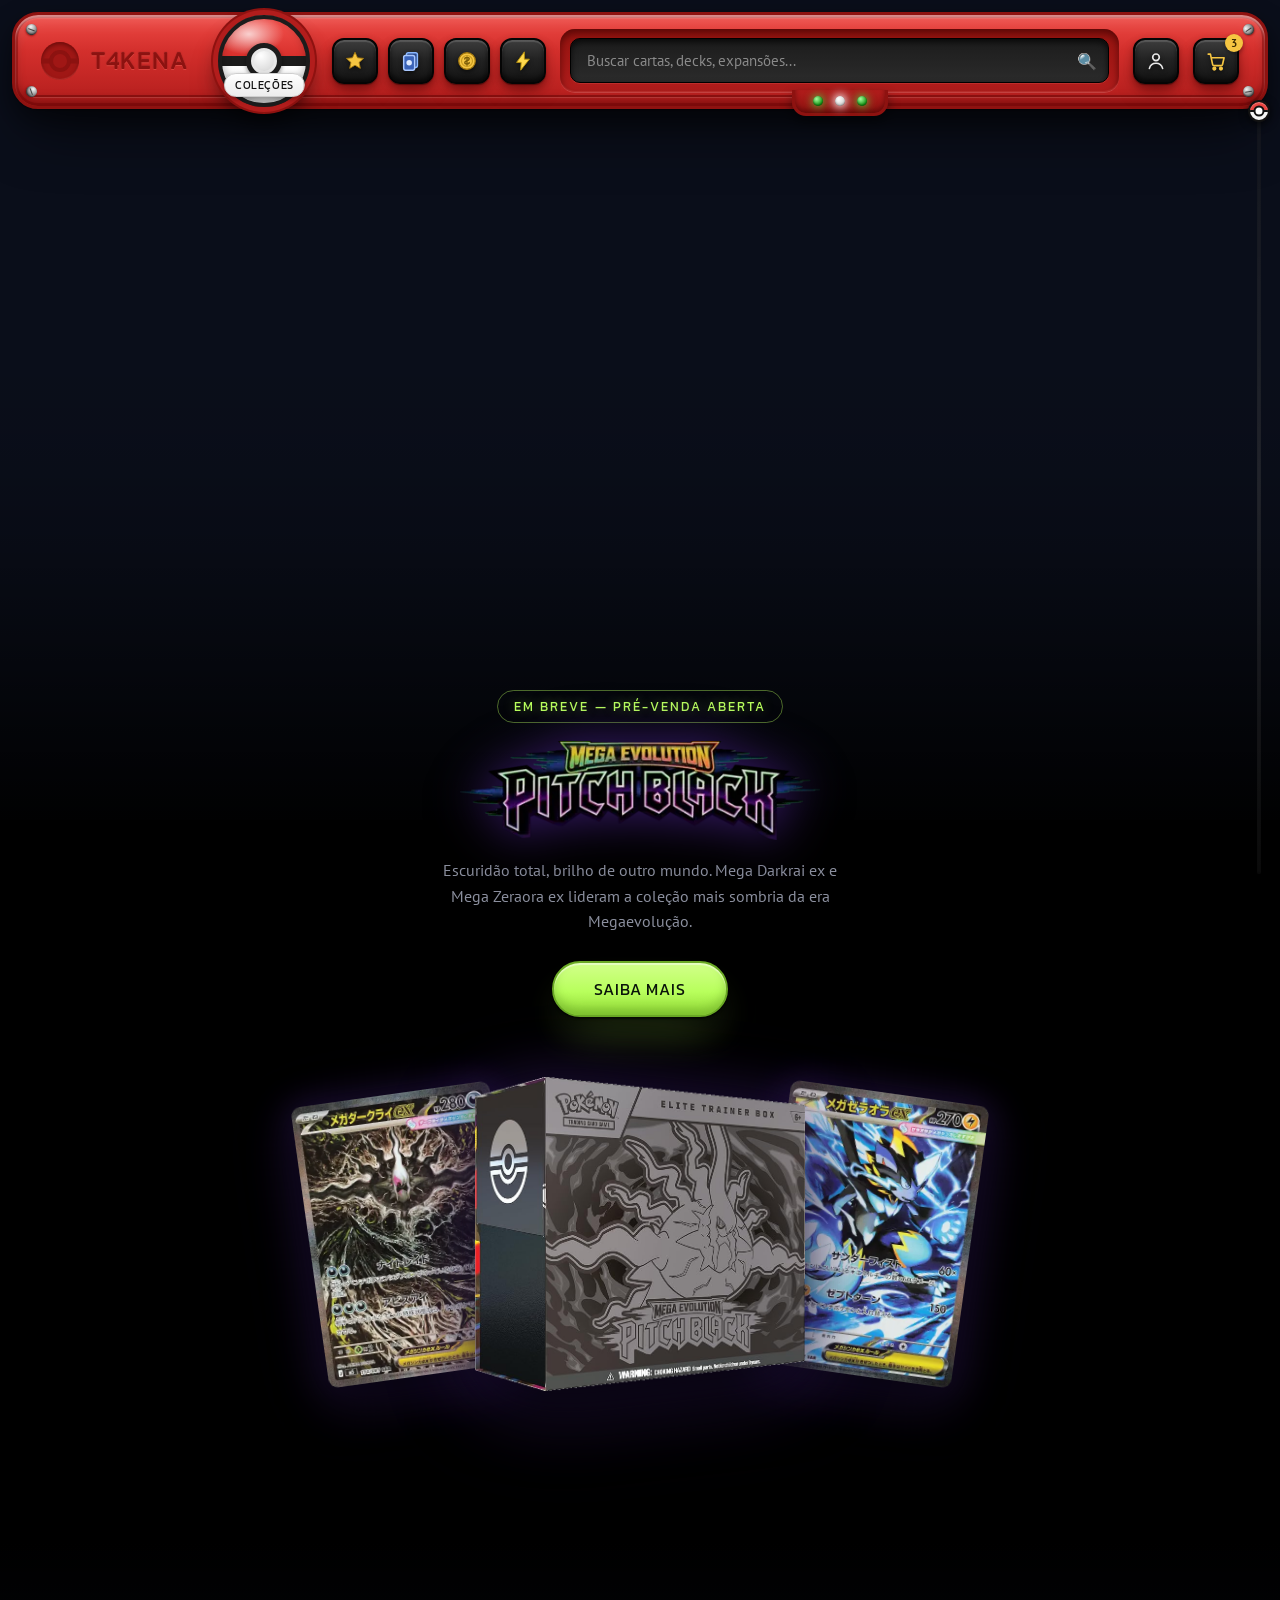
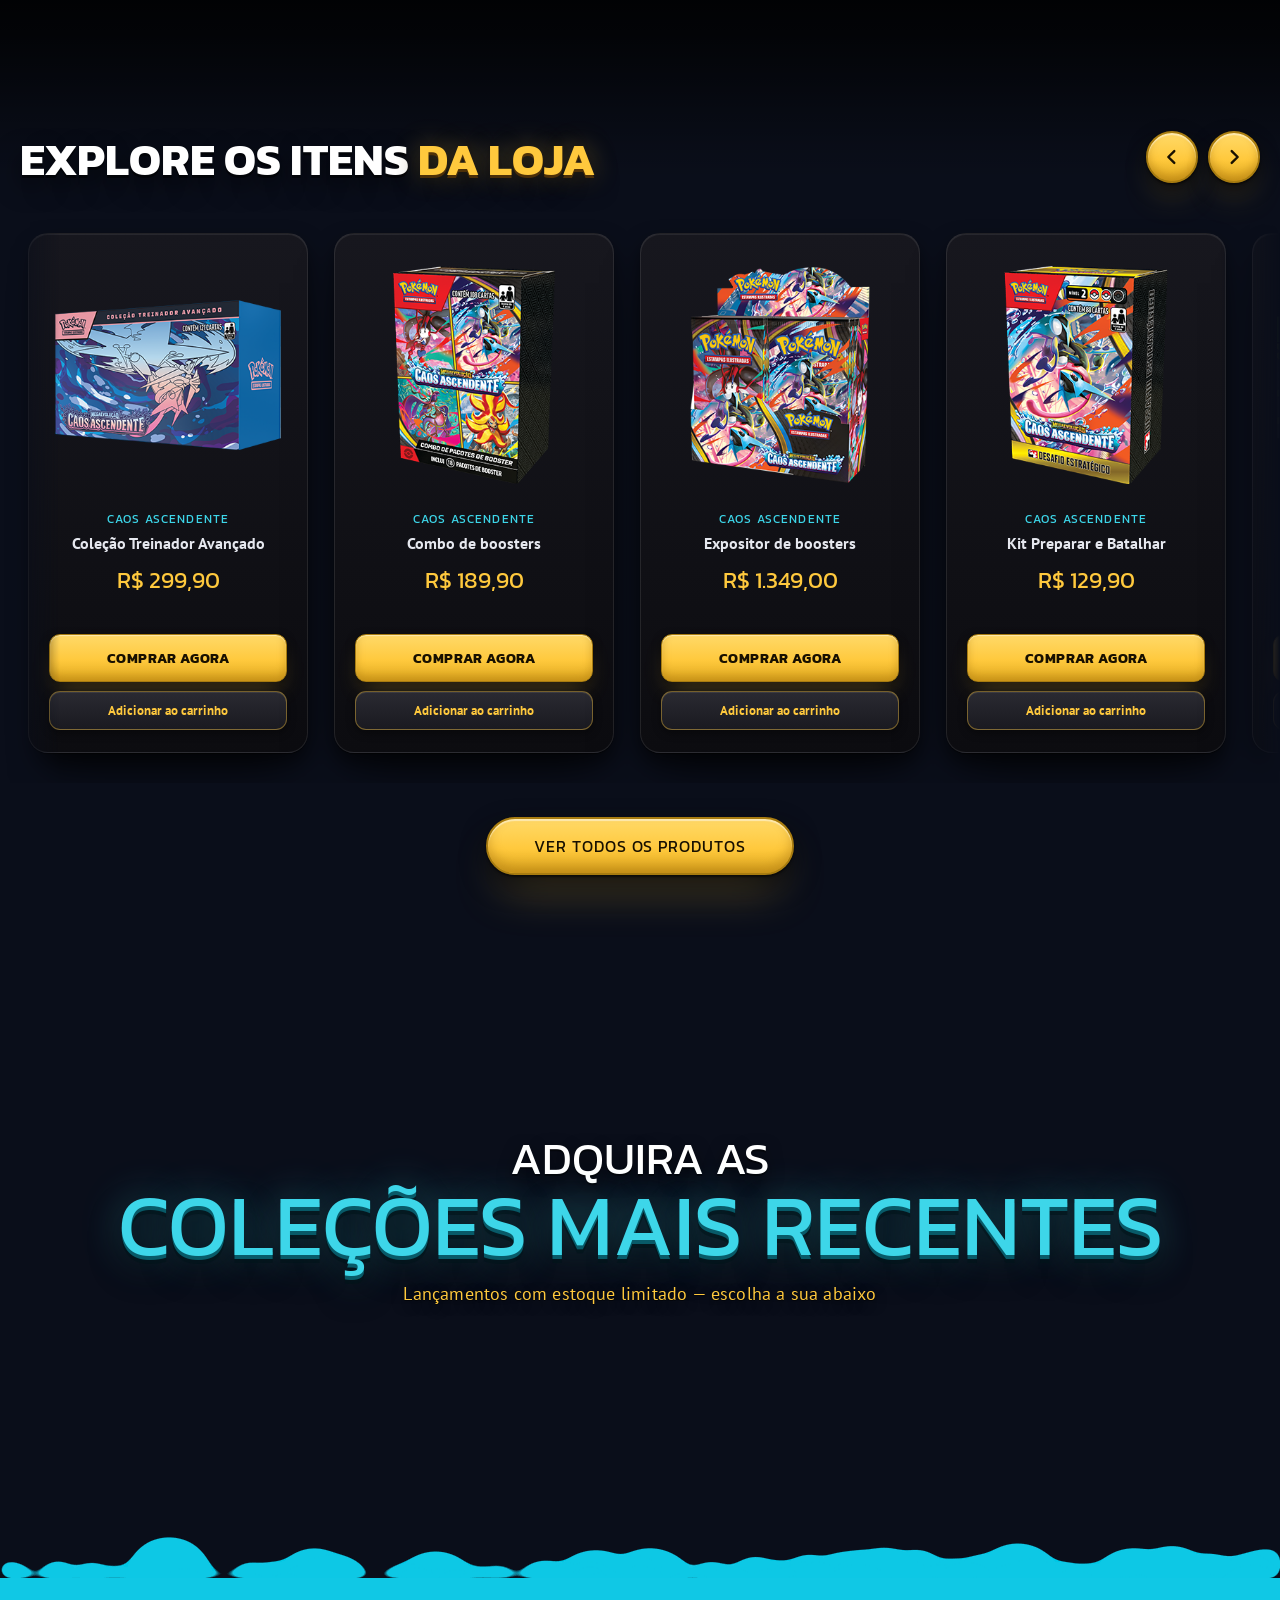
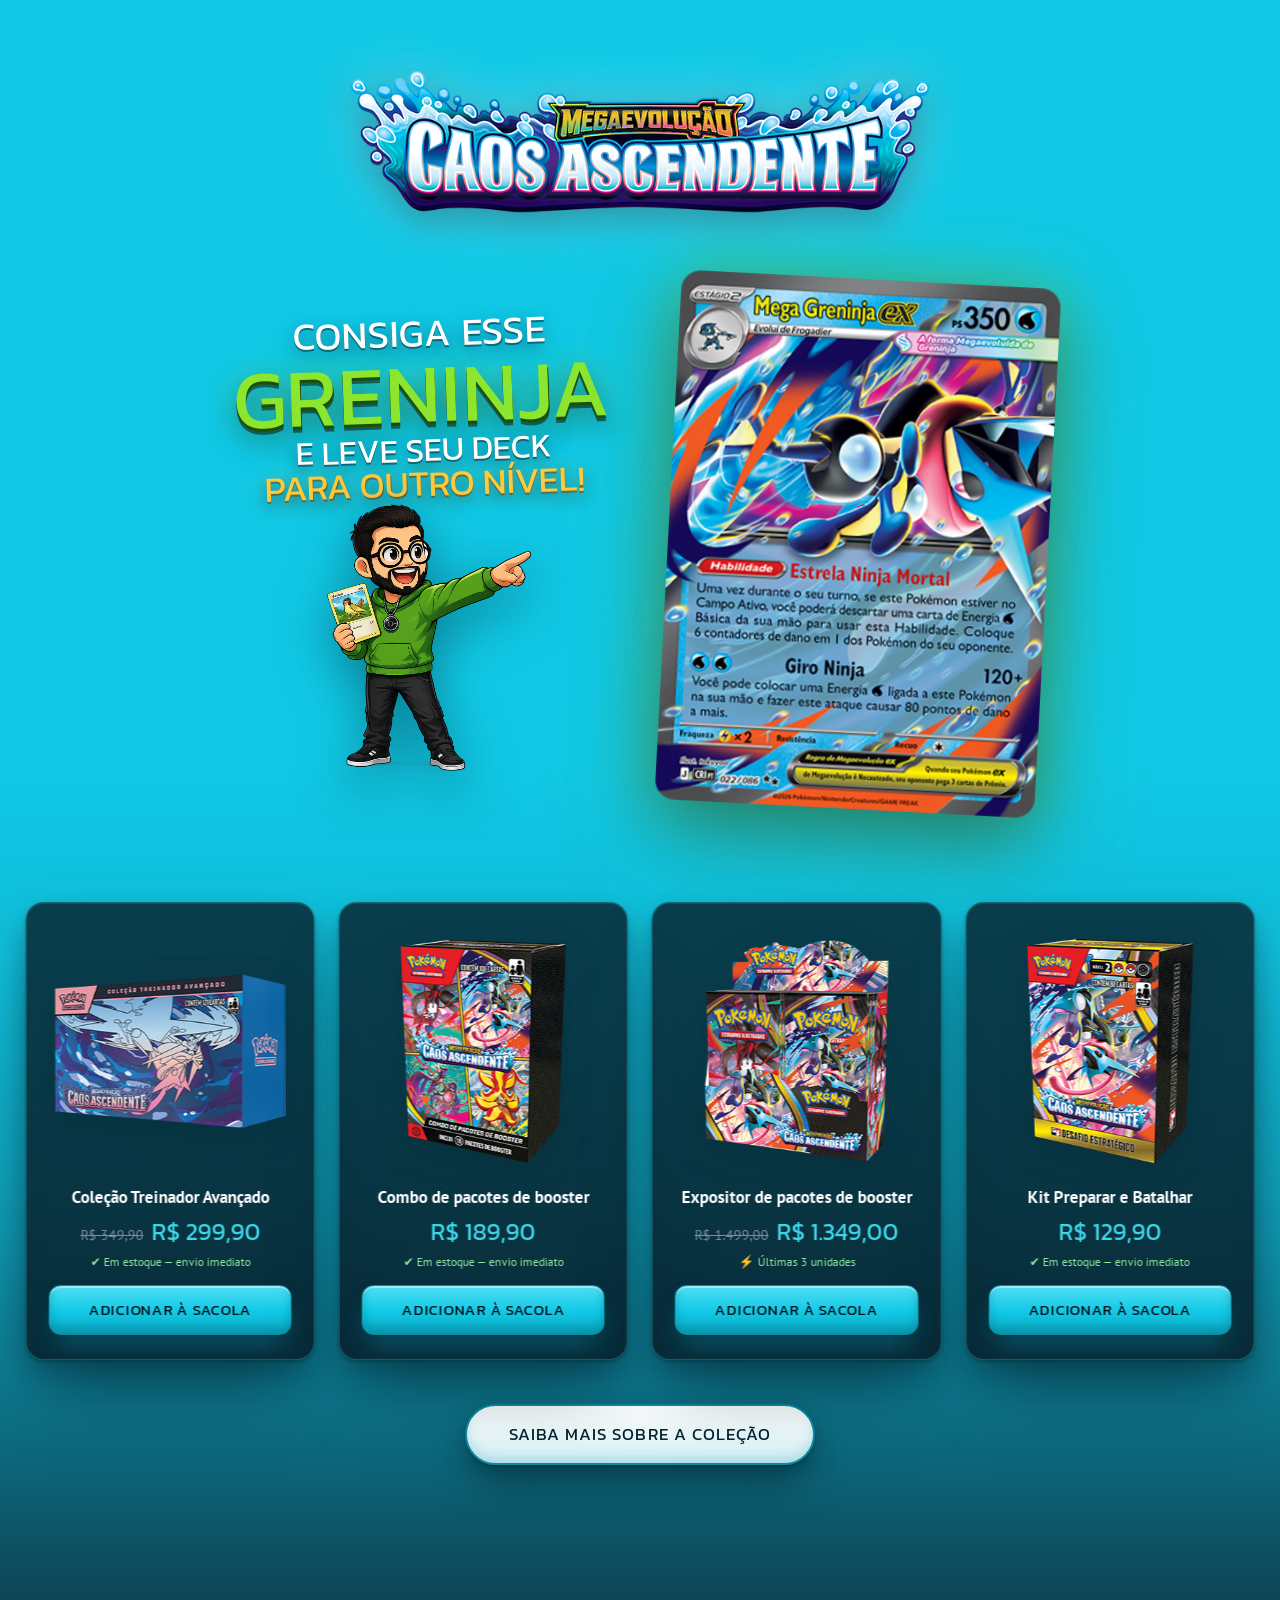
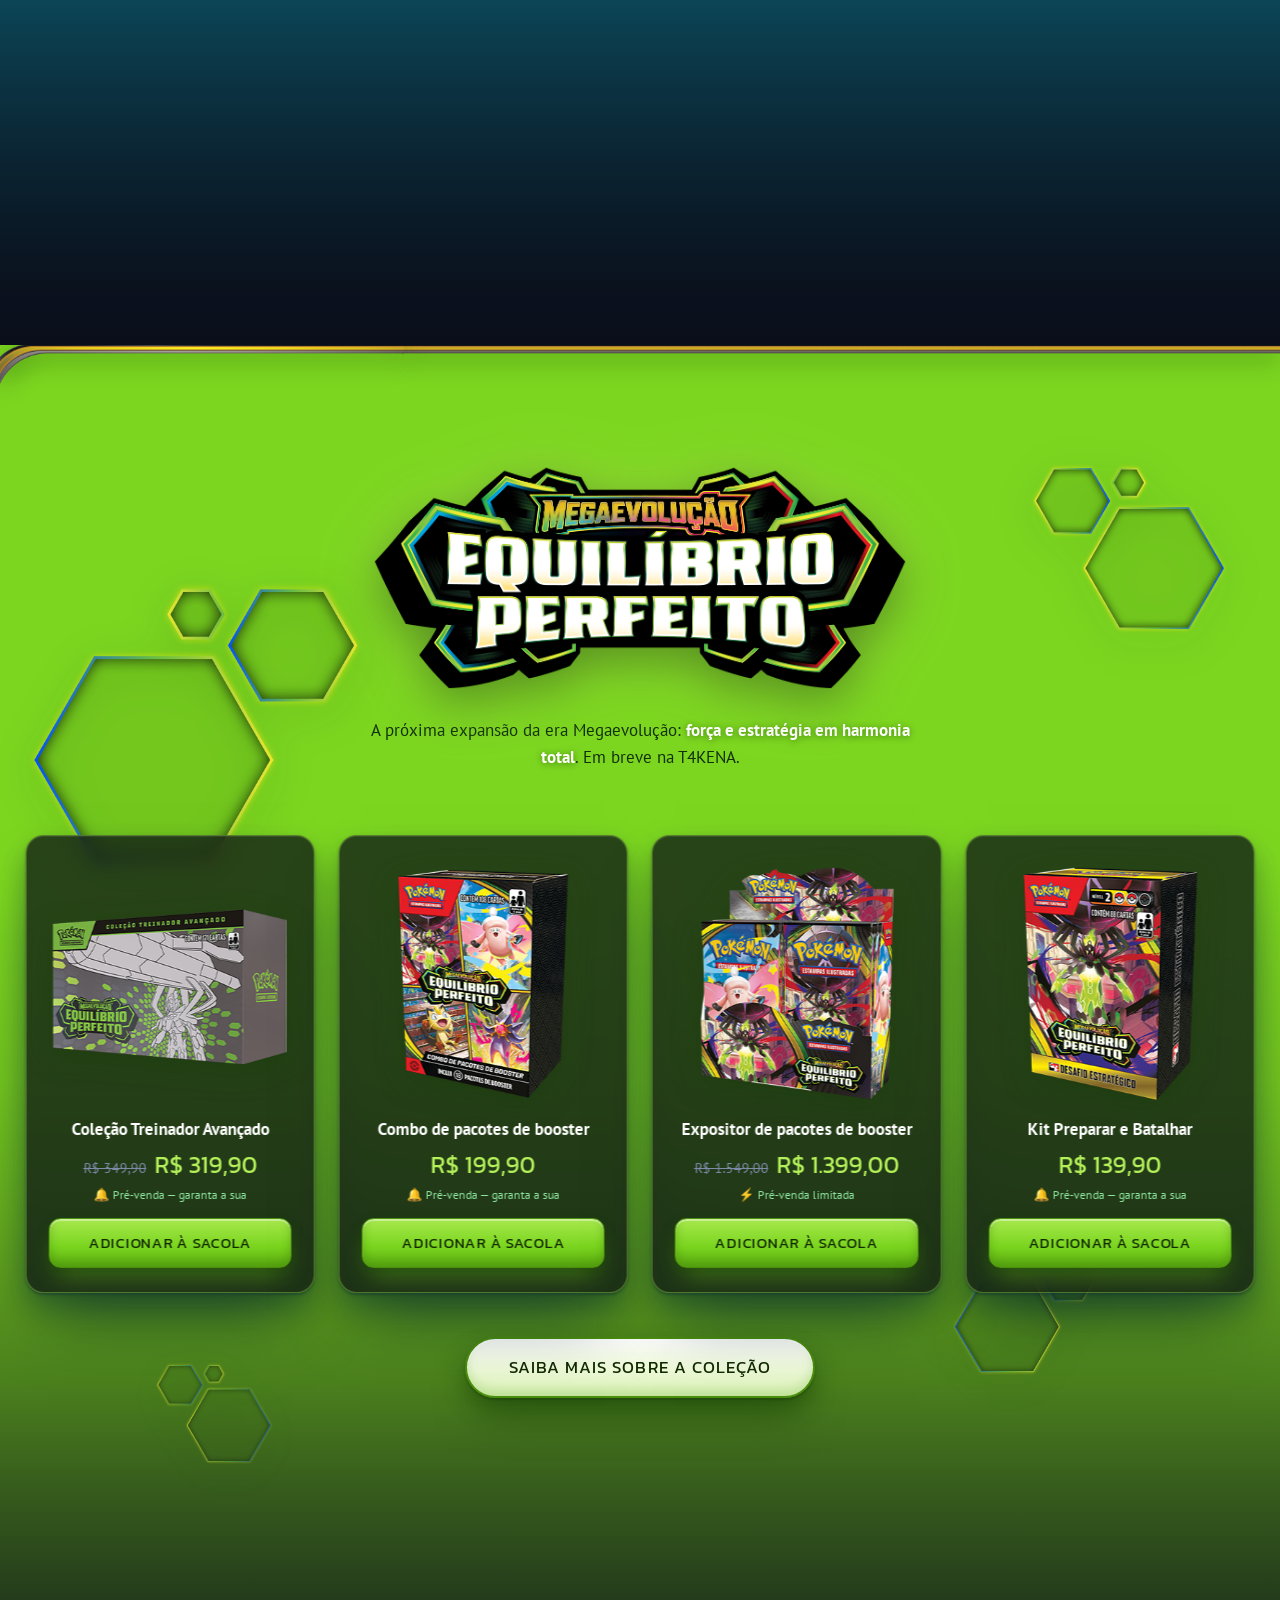
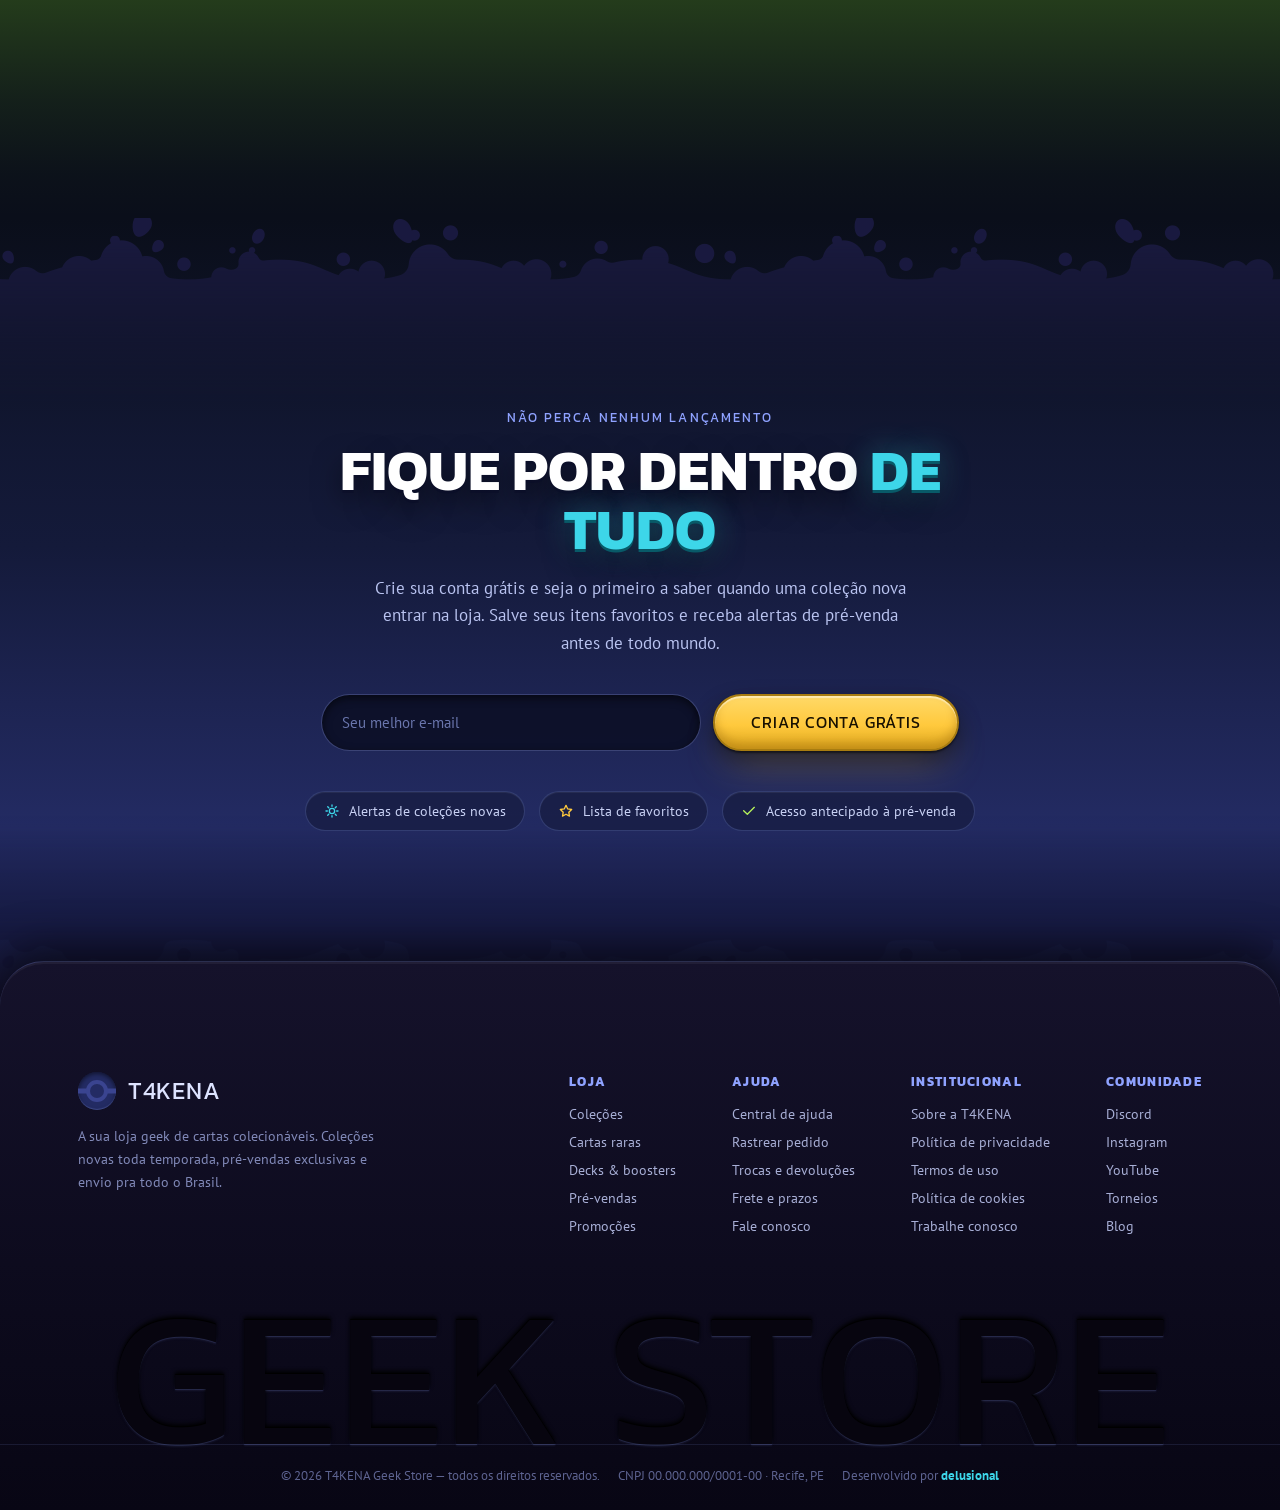
==== commit 3c0a0abe: "aaaaaaaaaaaaaaaa" ====
--- a/index.html
+++ b/index.html
@@ -367,6 +367,9 @@
 .shop-item__tag--cyan{color:#3dd6e9}
 .shop-item__tag--green{color:#b4f05a}
 .shop-item__tag--purple{color:#b18aff}
+.shop-item__tag--red{color:#ff8b6a}
+.shop-item__tag--pink{color:#ff7ab0}
+.shop-item__tag--blue{color:#5aa9ff}
 .shop-item__name{font-weight:700;font-size:1rem;line-height:1.3;color:#e6e8ef;
   margin-bottom:8px}
 .shop-item__price{font-family:var(--font-heading);font-size:1.45rem;color:#ffc93d;
@@ -970,15 +973,19 @@
   border-top:1px solid rgba(143,162,255,.25);
   box-shadow:0 -14px 40px rgba(0,0,0,.5),inset 0 2px 0 rgba(255,255,255,.05)}
 /* marca d'água gigante ao fundo */
-.footer__watermark{position:absolute;left:50%;bottom:-2.5vw;translate:-50%;
-  font-family:var(--font-heading);font-size:13.5vw;line-height:.8;
+/* GEEK STORE "entalhado" no fundo: mais escuro que o footer +
+   sombra escura em cima / luz sutil embaixo = profundidade pra DENTRO */
+.footer__watermark{display:block;text-align:center;margin:30px 0 -14px;
+  font-family:var(--font-heading);font-size:min(15vw,230px);line-height:.85;
   white-space:nowrap;pointer-events:none;user-select:none;
-  color:transparent;
-  -webkit-text-stroke:1px rgba(143,162,255,.13);
-  background:linear-gradient(to bottom,rgba(143,162,255,.09),rgba(143,162,255,0));
-  -webkit-background-clip:text;background-clip:text}
+  color:#07050f; /* mais escuro que o fundo = cavado */
+  text-shadow:
+    0 -3px 4px rgba(0,0,0,.95),          /* sombra na borda de cima (luz vem de cima) */
+    0 -1px 1px rgba(0,0,0,.9),
+    0 2px 2px rgba(143,162,255,.1),      /* borda de baixo pega um fio de luz */
+    0 1px 0 rgba(143,162,255,.14)}
 .footer__inner{position:relative;z-index:1;max-width:1180px;margin:0 auto;
-  padding:120px 28px 110px;display:flex;gap:60px;flex-wrap:wrap;
+  padding:110px 28px 30px;display:flex;gap:60px;flex-wrap:wrap;
   justify-content:space-between}
 .footer__brand{max-width:300px}
 .footer__logo{font-size:1.5rem;margin-bottom:14px;
@@ -1268,6 +1275,46 @@
         <a class="shop-item__cart" href="#">Adicionar ao carrinho</a>
       </div>
     </div>
+    <div class="shop-item">
+      <img class="shop-item__img" src="assets/parceiro-inicial/front.png" alt="Box Pokémon Coleção Parceiro Inicial - Série 2">
+      <div class="shop-item__tag shop-item__tag--red">Parceiro Inicial</div>
+      <div class="shop-item__name">Coleção Ilustração — Série 2</div>
+      <div class="shop-item__price">R$ 149,90</div>
+      <div class="shop-item__actions">
+        <a class="shop-item__buy" href="#">Comprar agora</a>
+        <a class="shop-item__cart" href="#">Adicionar ao carrinho</a>
+      </div>
+    </div>
+    <div class="shop-item">
+      <img class="shop-item__img" src="assets/mewtwo-rocket/front.png" alt="Baralho Batalha de Liga Pokémon Mewtwo ex da Equipe Rocket">
+      <div class="shop-item__tag shop-item__tag--pink">Equipe Rocket</div>
+      <div class="shop-item__name">Batalha de Liga — Mewtwo ex</div>
+      <div class="shop-item__price">R$ 139,99</div>
+      <div class="shop-item__actions">
+        <a class="shop-item__buy" href="#">Comprar agora</a>
+        <a class="shop-item__cart" href="#">Adicionar ao carrinho</a>
+      </div>
+    </div>
+    <div class="shop-item">
+      <img class="shop-item__img" src="assets/mega-charizard-x/front.webp" alt="Box Pokémon Coleção Mega Charizard X ex">
+      <div class="shop-item__tag shop-item__tag--blue">Mega Evolução</div>
+      <div class="shop-item__name">Box Coleção — Mega Charizard X ex</div>
+      <div class="shop-item__price">R$ 169,99</div>
+      <div class="shop-item__actions">
+        <a class="shop-item__buy" href="#">Comprar agora</a>
+        <a class="shop-item__cart" href="#">Adicionar ao carrinho</a>
+      </div>
+    </div>
+    <div class="shop-item">
+      <img class="shop-item__img" src="assets/mega-kangaskhan/front.jpg" alt="Box Pokémon Coleção Mega Kangaskhan ex">
+      <div class="shop-item__tag shop-item__tag--blue">Mega Evolução</div>
+      <div class="shop-item__name">Box Coleção — Mega Kangaskhan ex</div>
+      <div class="shop-item__price">R$ 139,99</div>
+      <div class="shop-item__actions">
+        <a class="shop-item__buy" href="#">Comprar agora</a>
+        <a class="shop-item__cart" href="#">Adicionar ao carrinho</a>
+      </div>
+    </div>
   </div>
 
   <div class="shop__more">
@@ -1448,8 +1495,6 @@
 
 <!-- FOOTER — bordas curvas no topo, marca d'água GEEK STORE -->
 <footer class="footer">
-  <div class="footer__watermark" aria-hidden="true">GEEK STORE</div>
-
   <div class="footer__inner">
     <div class="footer__brand">
       <div class="nav__logo footer__logo"><span class="nav__logo-ball"></span>T4KENA</div>
@@ -1492,6 +1537,8 @@
       </div>
     </div>
   </div>
+
+  <div class="footer__watermark" aria-hidden="true">GEEK STORE</div>
 
   <div class="footer__bottom">
     <span>© 2026 T4KENA Geek Store — todos os direitos reservados.</span>
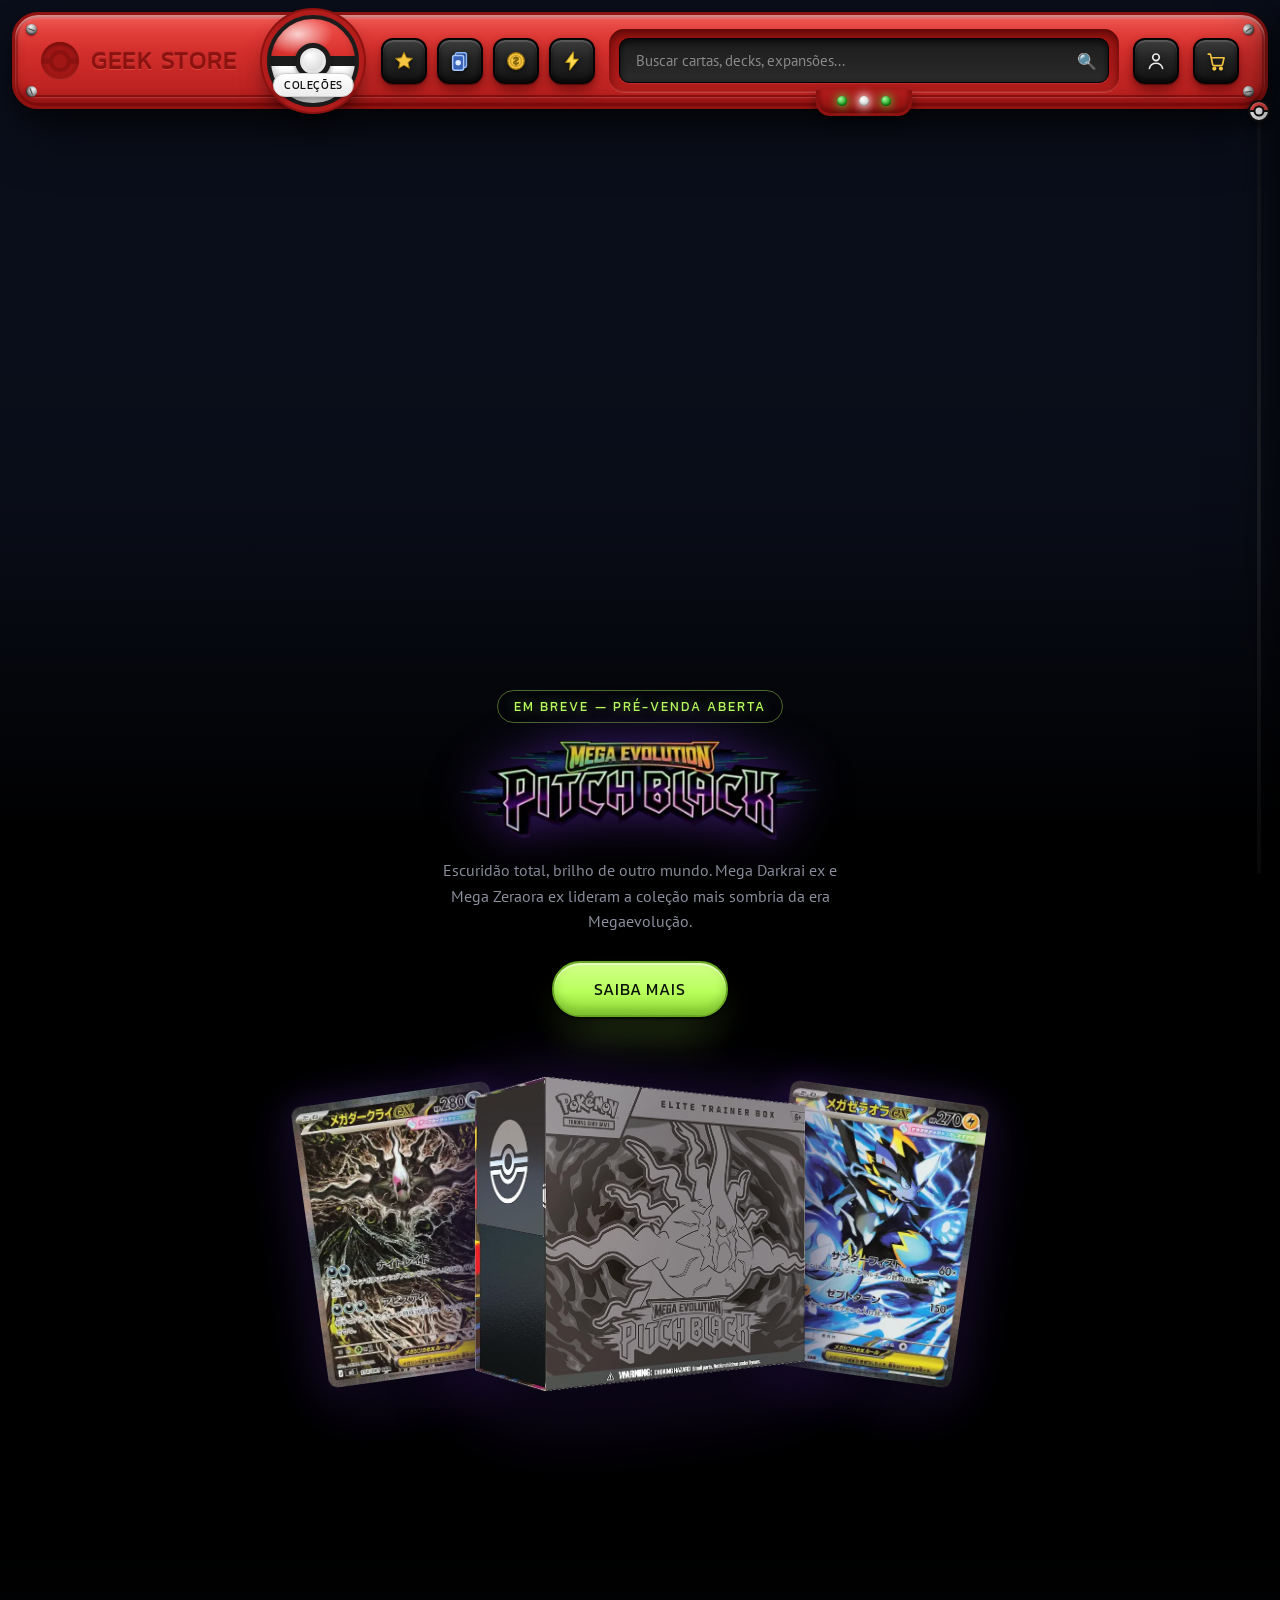
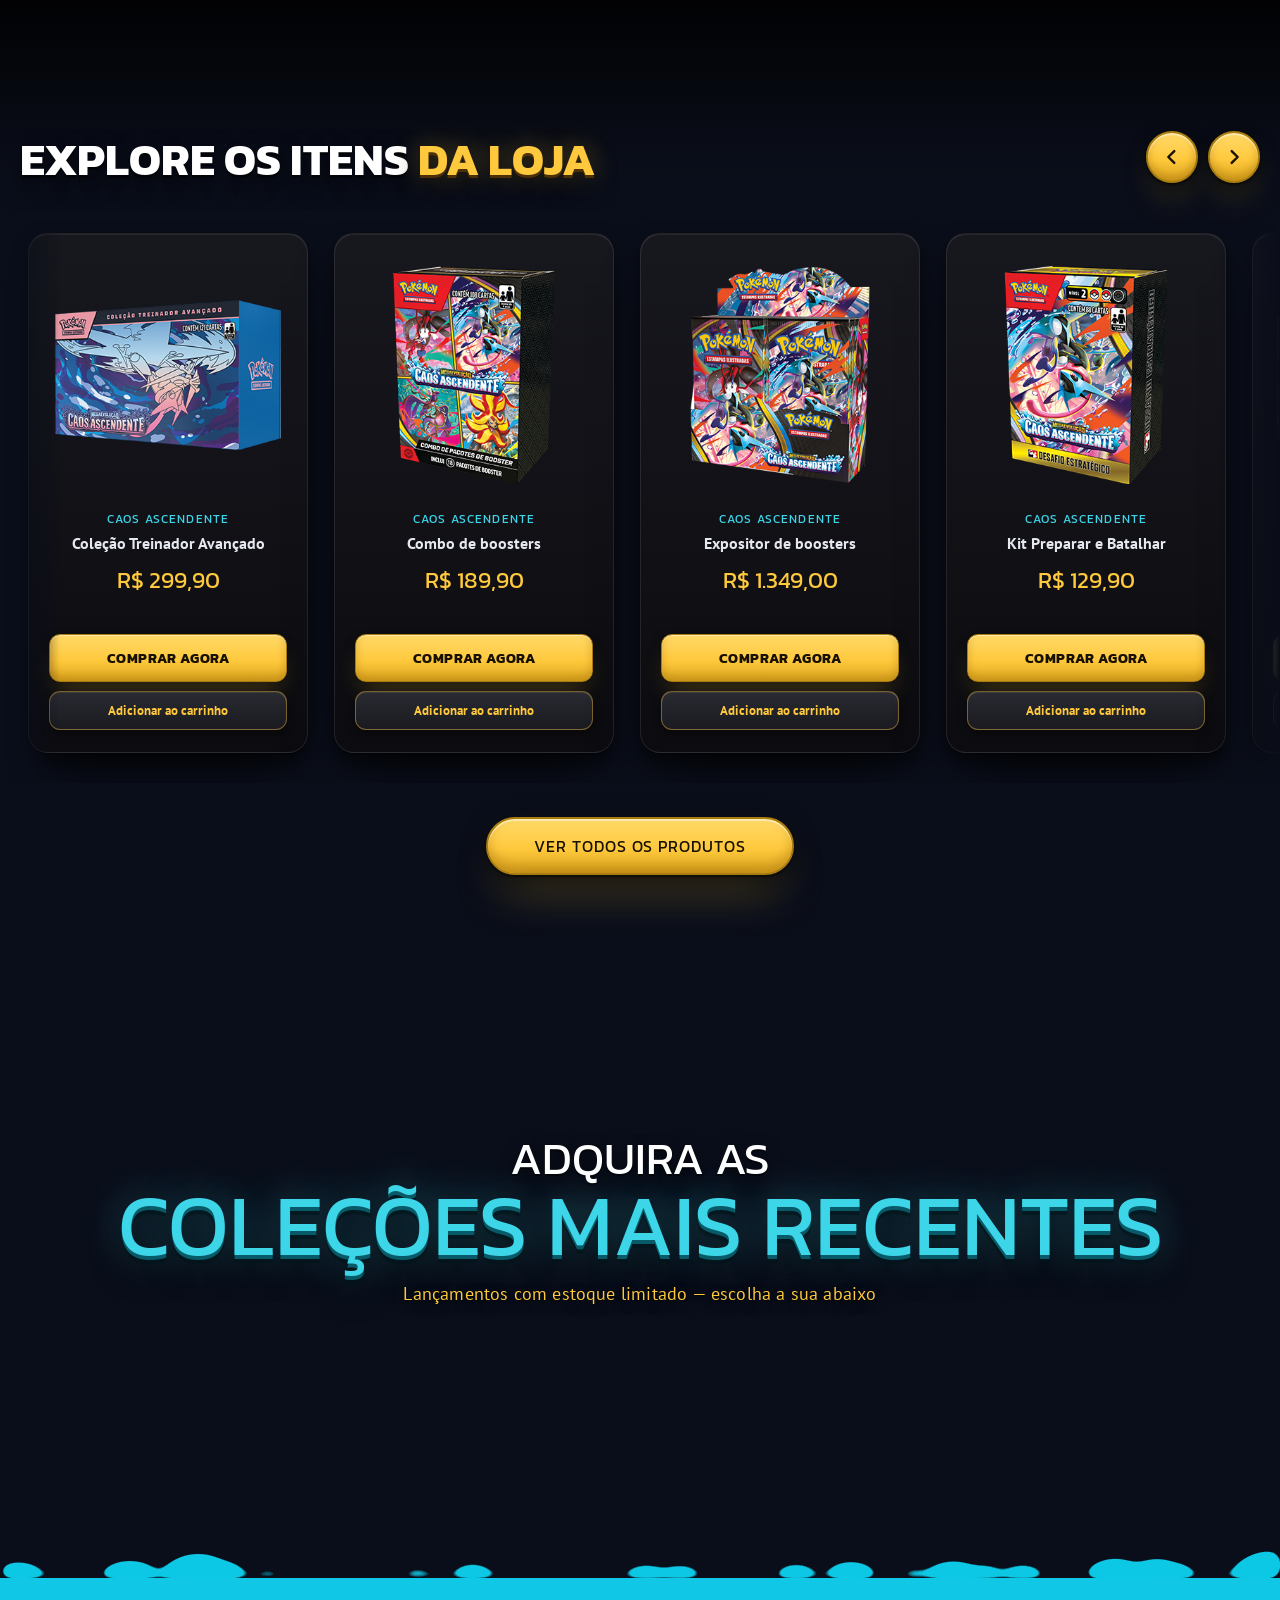
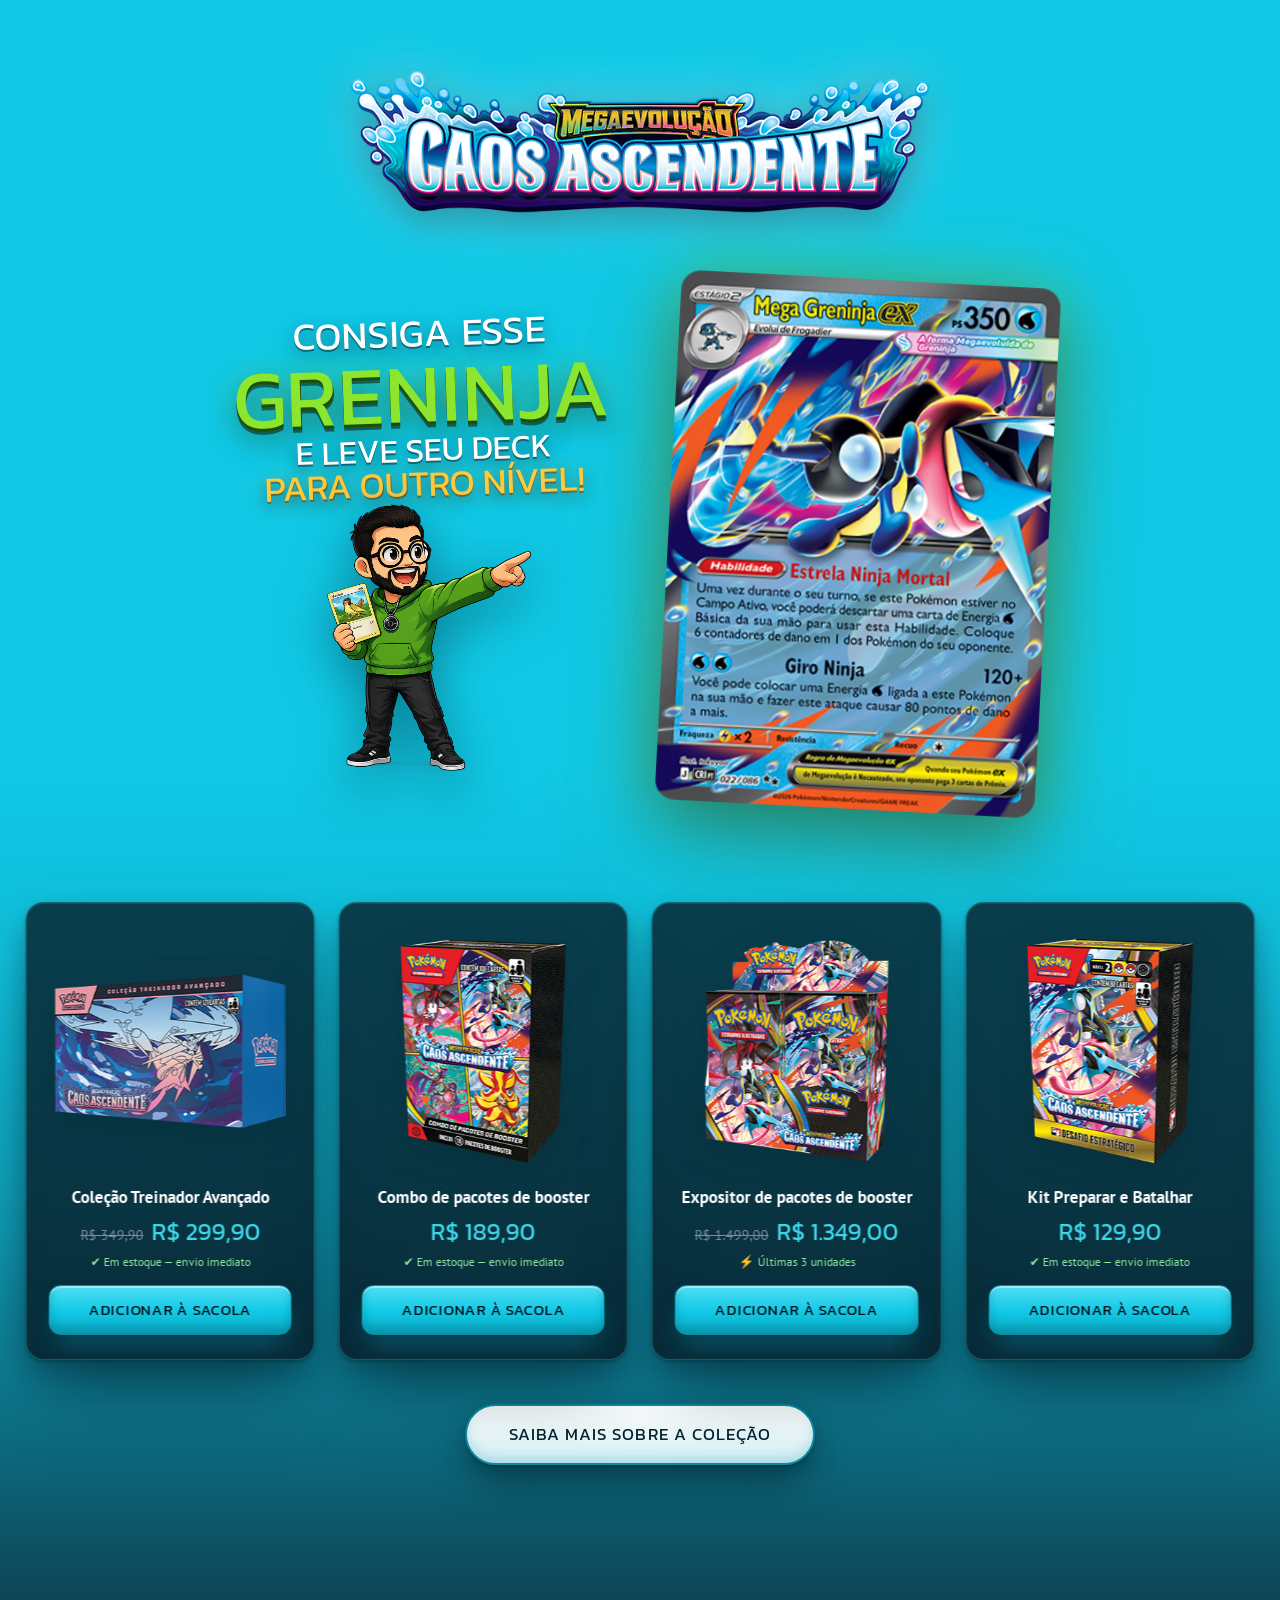
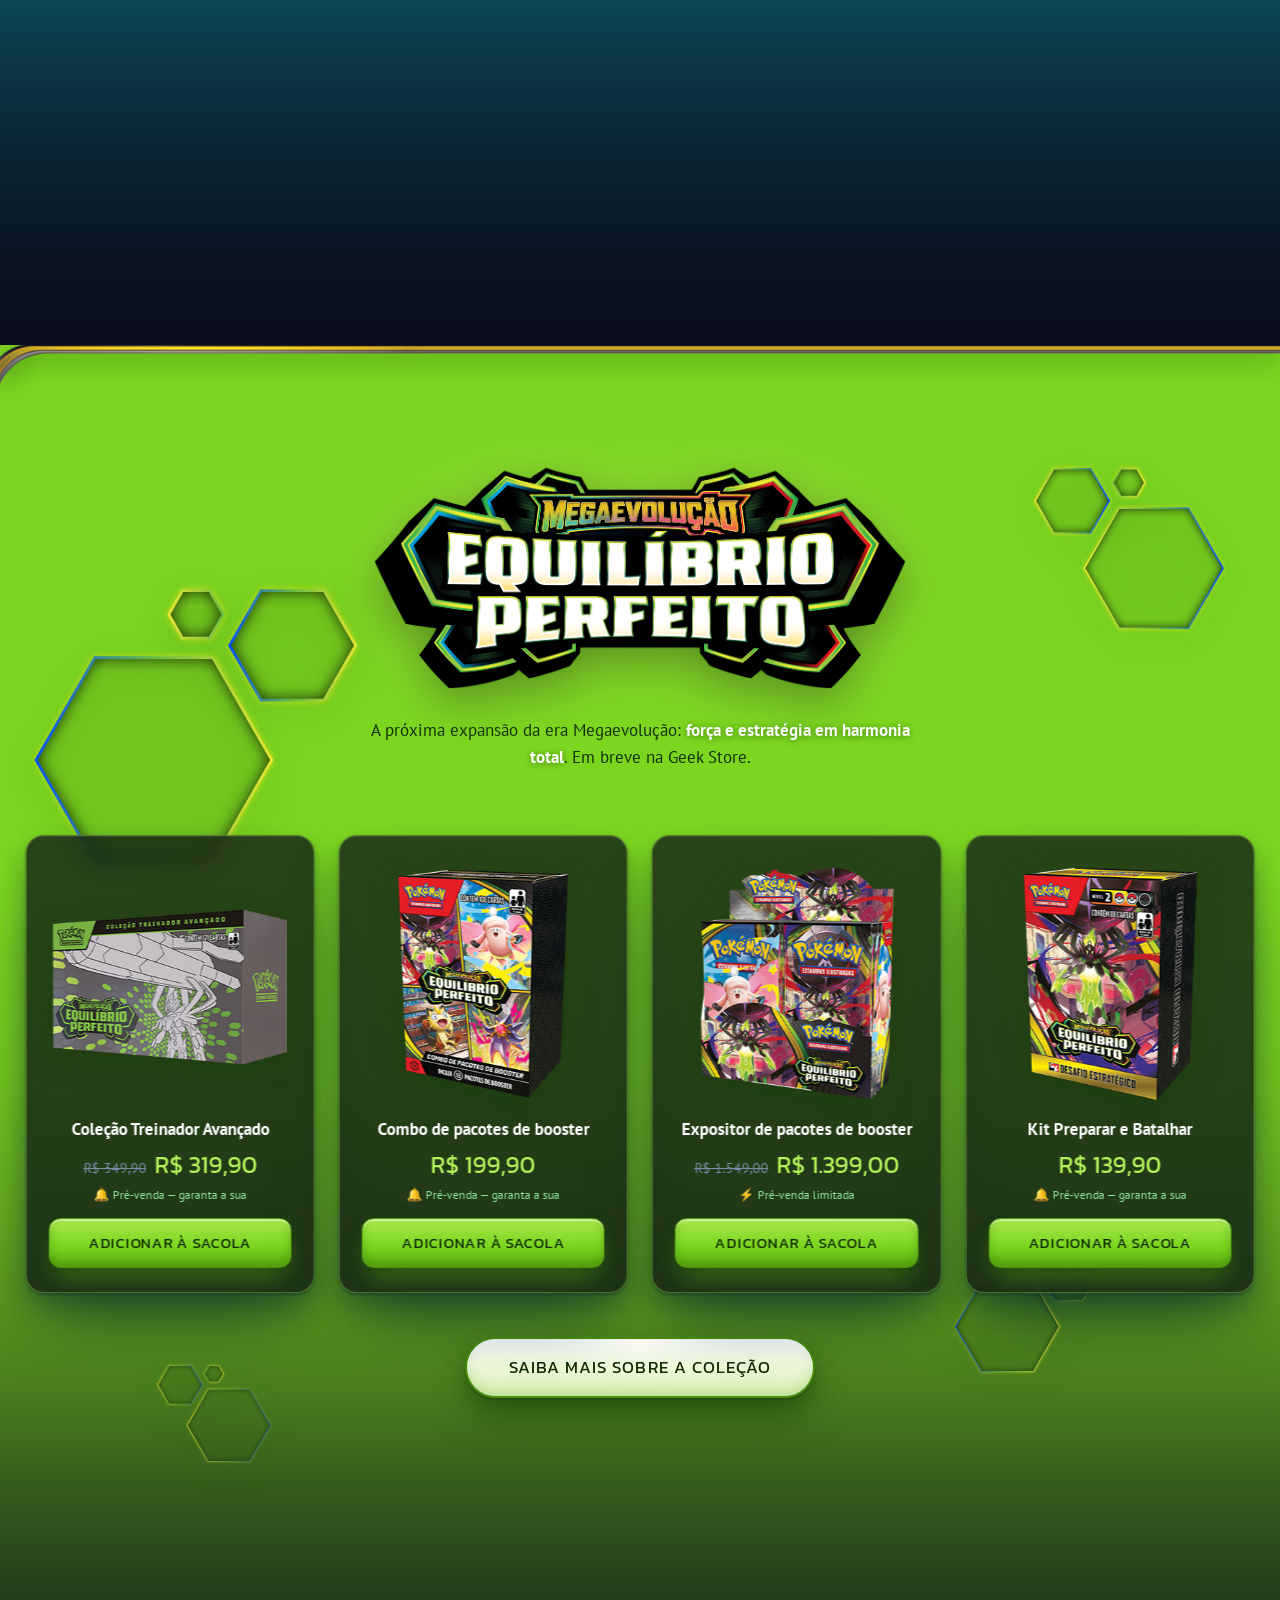
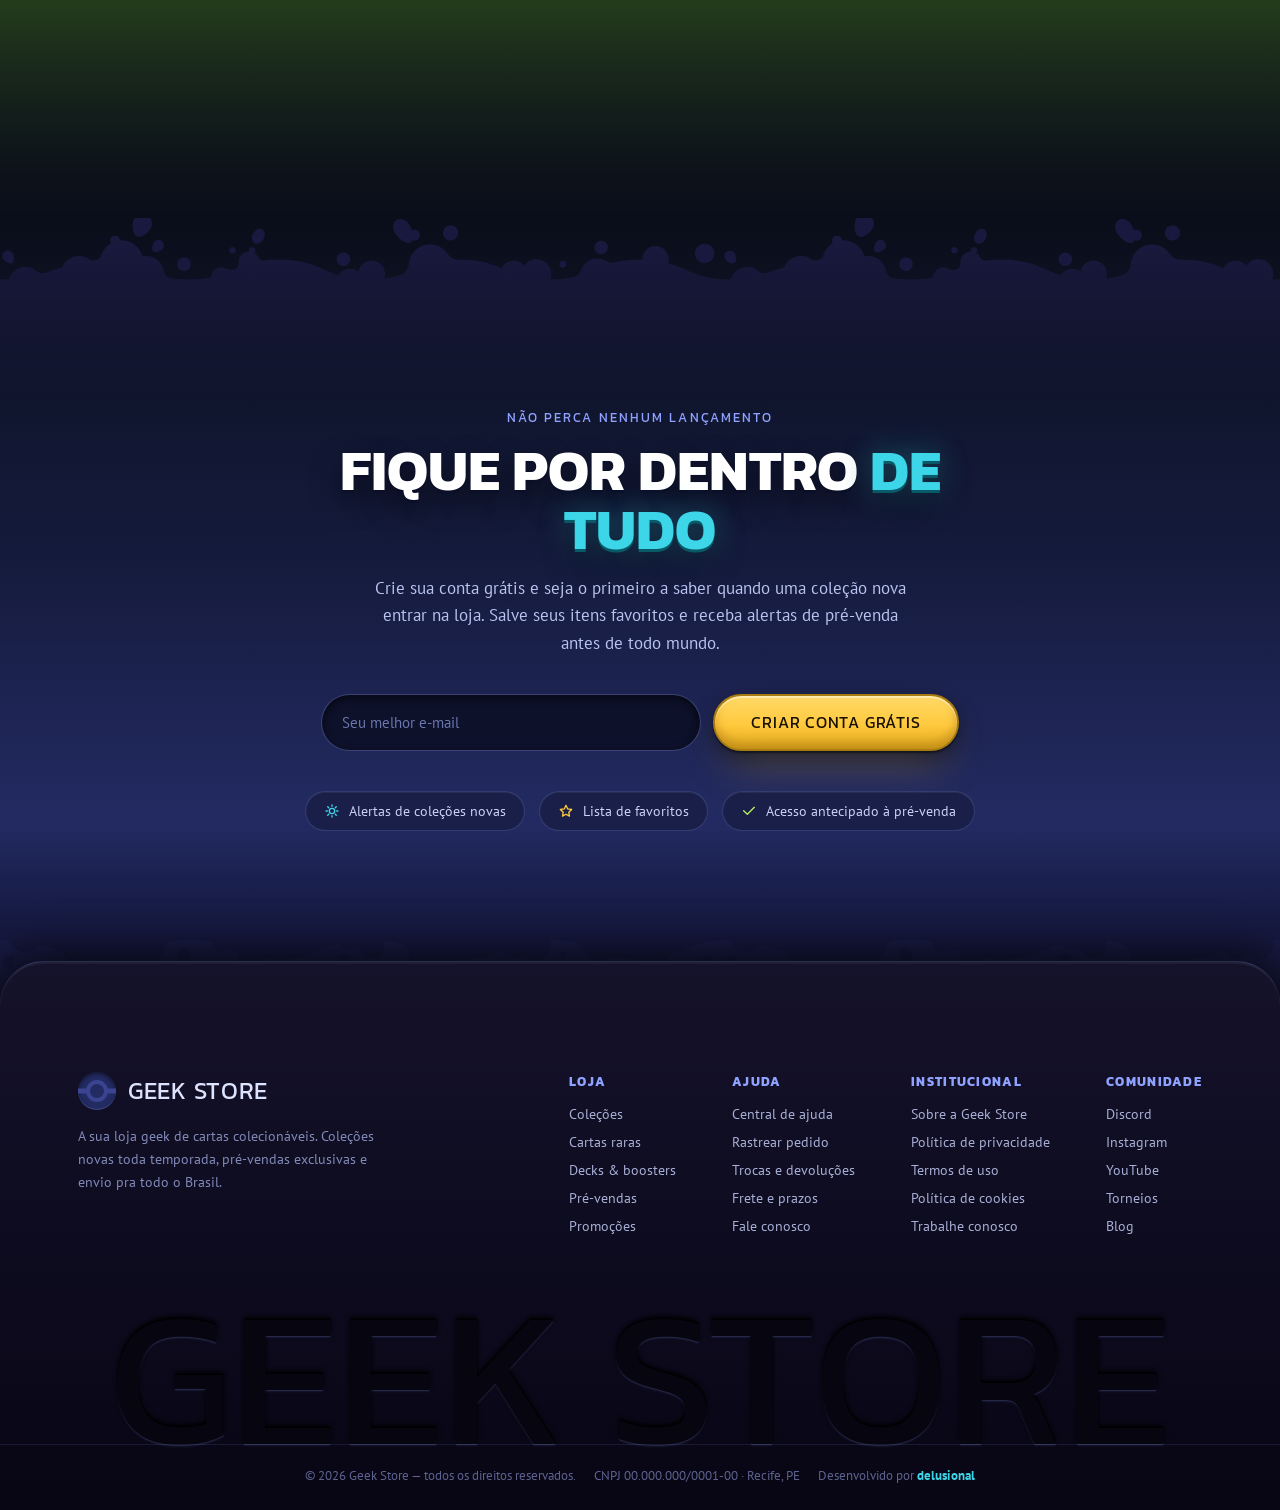
==== commit c9ede027: "aaa" ====
--- a/index.html
+++ b/index.html
@@ -3,7 +3,7 @@
 <head>
 <meta charset="UTF-8">
 <meta name="viewport" content="width=device-width, initial-scale=1.0">
-<title>POKESTORE — Estudo de Efeitos (Chaos Rising)</title>
+<title>GEEK STORE — Loja de Cartas Pokémon</title>
 <link href="https://fonts.googleapis.com/css?family=Kanit:700|PT+Sans:400,700&display=swap" rel="stylesheet">
 <style>
 :root{
@@ -211,6 +211,69 @@
   font-weight:700;display:flex;align-items:center;justify-content:center;
   font-family:var(--font-body);box-shadow:0 2px 4px rgba(0,0,0,.4)}
 .nav__btn{position:relative}
+
+/* ---- mini-carrinho (dropdown com morph fluido) ---- */
+.nav__cart-wrap{position:relative;display:flex;align-items:center}
+
+.minicart{position:absolute;top:calc(100% + 16px);right:-6px;width:340px;max-width:86vw;z-index:902;
+  transform-origin:top right;color:#eef1f8;font-family:var(--font-body);
+  background:linear-gradient(180deg,#172142,#0b1122);
+  border:1px solid rgba(245,197,66,.3);
+  box-shadow:0 26px 55px -14px rgba(0,0,0,.75),0 0 0 1px rgba(0,0,0,.3);
+  border-radius:22px;padding:4px 4px 0;
+  opacity:0;visibility:hidden;transform:scale(.35) translateY(-16px);
+  transition:opacity .18s ease,transform .2s ease,visibility .2s}
+.minicart.open{opacity:1;visibility:visible;transform:scale(1) translateY(0);
+  animation:minicart-morph .5s cubic-bezier(.34,1.56,.64,1)}
+@keyframes minicart-morph{
+  0%  {opacity:0;transform:scale(.3) translateY(-18px);
+       border-radius:50% 50% 46% 54% / 62% 60% 40% 42%}
+  45% {opacity:1;transform:scale(1.04) translateY(2px);
+       border-radius:34px 34px 26px 26px}
+  70% {transform:scale(.99) translateY(0);border-radius:20px}
+  100%{opacity:1;transform:scale(1) translateY(0);border-radius:22px}
+}
+/* seta apontando pro ícone */
+.minicart::before{content:'';position:absolute;top:-8px;right:20px;width:15px;height:15px;
+  background:#172142;border-left:1px solid rgba(245,197,66,.3);
+  border-top:1px solid rgba(245,197,66,.3);transform:rotate(45deg);border-radius:4px 0 0 0}
+
+.minicart__head{display:flex;align-items:center;justify-content:space-between;padding:14px 14px 10px}
+.minicart__title{font-family:var(--font-heading);text-transform:uppercase;letter-spacing:.03em;
+  font-size:1rem;color:#fff}
+.minicart__count{font-size:.75rem;color:#f5c542;font-weight:700}
+
+.minicart__items{max-height:288px;overflow-y:auto;padding:0 8px}
+.minicart__empty{text-align:center;color:#7c86a2;padding:34px 10px;font-size:.9rem}
+
+.mc-line{display:flex;gap:10px;align-items:center;padding:9px 4px;
+  border-bottom:1px solid rgba(255,255,255,.06)}
+.mc-line:last-child{border-bottom:none}
+.mc-line__img{width:44px;height:44px;border-radius:9px;object-fit:contain;background:#fff;flex-shrink:0}
+.mc-line__info{flex:1;min-width:0}
+.mc-line__name{font-size:.8rem;color:#eef1f8;font-weight:700;line-height:1.2;
+  white-space:nowrap;overflow:hidden;text-overflow:ellipsis}
+.mc-line__meta{font-size:.75rem;color:#9aa3bd;margin-top:2px}
+.mc-line__meta b{color:#f5c542}
+.mc-line__rm{background:none;border:none;color:#818aa6;cursor:pointer;padding:4px;
+  border-radius:6px;line-height:0;transition:.15s;flex-shrink:0}
+.mc-line__rm:hover{color:#ff6b6b;background:rgba(255,107,107,.1)}
+
+.minicart__foot{padding:12px 14px 15px;border-top:1px solid rgba(255,255,255,.1);margin-top:2px}
+.minicart__total{display:flex;justify-content:space-between;align-items:baseline;margin-bottom:12px}
+.minicart__total span{color:#aab2ca;font-size:.9rem}
+.minicart__total strong{font-family:var(--font-heading);font-size:1.35rem;color:#fff}
+.minicart__actions{display:flex;flex-direction:column;gap:8px}
+.minicart__btn{width:100%;padding:12px;border-radius:11px;cursor:pointer;border:none;
+  font-family:var(--font-heading);text-transform:uppercase;letter-spacing:.03em;
+  font-size:.9rem;font-weight:700;transition:.16s}
+.minicart__btn--buy{background:linear-gradient(180deg,#ffd24d,#f5a814);color:#3a2600;
+  box-shadow:0 6px 15px -4px rgba(245,168,20,.5)}
+.minicart__btn--buy:hover{filter:brightness(1.06);transform:translateY(-1px)}
+.minicart__btn--buy:active{transform:translateY(1px)}
+.minicart__btn--view{background:rgba(255,255,255,.06);color:#eef1f8;border:1px solid rgba(255,255,255,.2)}
+.minicart__btn--view:hover{background:rgba(255,255,255,.12);border-color:#f5c542;color:#fff}
+.minicart__btn:disabled{opacity:.4;cursor:not-allowed;filter:grayscale(.3);transform:none;box-shadow:none}
 
 @media (max-width:1100px){
   .nav{flex-wrap:wrap;justify-content:center}
@@ -1008,6 +1071,69 @@
   border-top:1px solid rgba(143,162,255,.12)}
 .footer__dev{color:#3dd6e9;text-decoration:none;font-weight:700}
 .footer__dev:hover{text-shadow:0 0 12px rgba(61,214,233,.6)}
+
+/* ============ CARRINHO (frontend) ============ */
+.badge.is-hidden{display:none}
+
+.cart-overlay{position:fixed;inset:0;background:rgba(4,6,14,.62);backdrop-filter:blur(2px);
+  opacity:0;visibility:hidden;transition:opacity .28s var(--ease-soft),visibility .28s;z-index:900}
+.cart-overlay.open{opacity:1;visibility:visible}
+
+.cart{position:fixed;top:0;right:0;height:100%;width:392px;max-width:92vw;z-index:901;
+  background:linear-gradient(180deg,#141d3a,#0a0e1a);border-left:2px solid rgba(245,197,66,.35);
+  box-shadow:-18px 0 50px -12px rgba(0,0,0,.7);display:flex;flex-direction:column;
+  transform:translateX(100%);transition:transform .32s var(--ease-soft)}
+.cart.open{transform:translateX(0)}
+
+.cart__head{display:flex;align-items:center;gap:10px;padding:20px 22px;
+  border-bottom:1px solid rgba(255,255,255,.08)}
+.cart__title{font-family:var(--font-heading);font-size:1.25rem;color:#fff;letter-spacing:.02em;
+  text-transform:uppercase;flex:1;margin:0}
+.cart__title span{color:#f5c542}
+.cart__close{background:none;border:none;color:#9aa3bd;cursor:pointer;font-size:1.7rem;
+  line-height:1;padding:0 6px;border-radius:8px;transition:.15s}
+.cart__close:hover{color:#fff;background:rgba(255,255,255,.08)}
+
+.cart__body{flex:1;overflow-y:auto;padding:8px 16px}
+.cart__empty{text-align:center;color:#7c86a2;padding:64px 20px;font-family:var(--font-body)}
+.cart__empty svg{width:54px;height:54px;opacity:.4;margin-bottom:14px}
+
+.cart-line{display:flex;gap:12px;padding:13px 4px;align-items:flex-start;
+  border-bottom:1px solid rgba(255,255,255,.06)}
+.cart-line__img{width:58px;height:58px;border-radius:10px;object-fit:contain;background:#fff;flex-shrink:0}
+.cart-line__info{flex:1;min-width:0}
+.cart-line__name{font-family:var(--font-body);font-size:.86rem;color:#eef1f8;font-weight:700;
+  line-height:1.25;margin-bottom:3px}
+.cart-line__price{font-size:.8rem;color:#f5c542;font-weight:700}
+.cart-line__qty{display:flex;align-items:center;gap:9px;margin-top:8px}
+.cart-line__qty button{width:23px;height:23px;border-radius:6px;border:1px solid rgba(255,255,255,.18);
+  background:rgba(255,255,255,.05);color:#eef1f8;cursor:pointer;font-size:1rem;line-height:1;
+  display:flex;align-items:center;justify-content:center;transition:.14s;padding:0}
+.cart-line__qty button:hover{background:#f5c542;color:#3a2a00;border-color:#f5c542}
+.cart-line__qty span{font-size:.85rem;color:#cfd5e6;min-width:18px;text-align:center;font-weight:700}
+.cart-line__remove{background:none;border:none;color:#818aa6;cursor:pointer;
+  padding:4px;border-radius:6px;transition:.15s;flex-shrink:0}
+.cart-line__remove:hover{color:#ff6b6b;background:rgba(255,107,107,.1)}
+
+.cart__foot{padding:18px 22px 22px;border-top:1px solid rgba(255,255,255,.1);background:rgba(0,0,0,.28)}
+.cart__total{display:flex;justify-content:space-between;align-items:baseline;margin-bottom:14px}
+.cart__total-label{font-family:var(--font-body);color:#aab2ca;font-size:.92rem}
+.cart__total-value{font-family:var(--font-heading);font-size:1.5rem;color:#fff}
+.cart__checkout{display:block;width:100%;text-align:center;padding:14px;border:none;border-radius:12px;
+  background:linear-gradient(180deg,#ffd24d,#f5a814);color:#3a2600;font-family:var(--font-heading);
+  font-size:1rem;text-transform:uppercase;letter-spacing:.04em;cursor:pointer;font-weight:700;
+  box-shadow:0 6px 16px -4px rgba(245,168,20,.5);transition:.16s}
+.cart__checkout:hover{filter:brightness(1.06);transform:translateY(-1px)}
+.cart__checkout:active{transform:translateY(1px)}
+.cart__checkout:disabled{opacity:.4;cursor:not-allowed;filter:grayscale(.4);transform:none;box-shadow:none}
+
+.toast{position:fixed;bottom:26px;left:50%;transform:translate(-50%,140px);opacity:0;
+  background:#141d3a;border:1px solid rgba(245,197,66,.4);color:#fff;padding:13px 20px;border-radius:12px;
+  font-family:var(--font-body);font-size:.9rem;z-index:950;box-shadow:0 12px 30px -8px rgba(0,0,0,.6);
+  display:flex;align-items:center;gap:10px;transition:transform .3s var(--ease-soft),opacity .3s;
+  pointer-events:none;max-width:88vw}
+.toast.show{transform:translate(-50%,0);opacity:1}
+.toast__check{color:#8ef06a;font-size:1.1rem;font-weight:700}
 </style>
 </head>
 <body>
@@ -1021,7 +1147,7 @@
 <!-- NAV estilo Pokédex de plástico vermelho -->
 <nav class="nav">
   <span class="screw"></span><span class="screw"></span><span class="screw"></span><span class="screw"></span>
-  <div class="nav__logo"><span class="nav__logo-ball"></span>T4KENA</div>
+  <div class="nav__logo"><span class="nav__logo-ball"></span>GEEK STORE</div>
 
   <div class="nav__ball" title="Coleções"><span>COLEÇÕES</span></div>
 
@@ -1065,14 +1191,35 @@
       <path d="M4.8 20c.9-3.6 3.8-5.6 7.2-5.6s6.3 2 7.2 5.6"/>
     </svg>
   </a>
-  <a class="nav__btn" href="#" title="Sacola de compras">
-    <svg viewBox="0 0 24 24" fill="none" stroke="#f5c542" stroke-width="1.8" stroke-linecap="round" stroke-linejoin="round">
-      <path d="M3.5 4.5h2.4l2.4 11.2a1.6 1.6 0 001.6 1.3h7.6a1.6 1.6 0 001.6-1.2l1.7-7.3H7"/>
-      <circle cx="10.2" cy="20.2" r="1.4" fill="#f5c542"/>
-      <circle cx="17.4" cy="20.2" r="1.4" fill="#f5c542"/>
-    </svg>
-    <span class="badge">3</span>
-  </a>
+  <div class="nav__cart-wrap">
+    <a class="nav__btn" href="#" id="cart-toggle" title="Sacola de compras">
+      <svg viewBox="0 0 24 24" fill="none" stroke="#f5c542" stroke-width="1.8" stroke-linecap="round" stroke-linejoin="round">
+        <path d="M3.5 4.5h2.4l2.4 11.2a1.6 1.6 0 001.6 1.3h7.6a1.6 1.6 0 001.6-1.2l1.7-7.3H7"/>
+        <circle cx="10.2" cy="20.2" r="1.4" fill="#f5c542"/>
+        <circle cx="17.4" cy="20.2" r="1.4" fill="#f5c542"/>
+      </svg>
+      <span class="badge is-hidden" id="cart-badge">0</span>
+    </a>
+
+    <!-- mini-carrinho: dropdown com morph fluido -->
+    <div class="minicart" id="minicart" role="dialog" aria-label="Resumo do carrinho">
+      <div class="minicart__head">
+        <span class="minicart__title">Meu carrinho</span>
+        <span class="minicart__count" id="minicart-count">0 itens</span>
+      </div>
+      <div class="minicart__items" id="minicart-items"><!-- via JS --></div>
+      <div class="minicart__foot">
+        <div class="minicart__total">
+          <span>Total</span>
+          <strong id="minicart-total">R$ 0,00</strong>
+        </div>
+        <div class="minicart__actions">
+          <button class="minicart__btn minicart__btn--buy" id="minicart-buy">Comprar agora</button>
+          <button class="minicart__btn minicart__btn--view" id="minicart-view">Ver carrinho</button>
+        </div>
+      </div>
+    </div>
+  </div>
 </nav>
 
 <!-- HERO com vídeo (o "efeito de água" do original) -->
@@ -1422,7 +1569,7 @@
   <div class="perfect__inner">
     <img class="perfect__logo" src="assets/equilibrio/logo.png" alt="Megaevolução — Equilíbrio Perfeito">
     <p class="perfect__tag">A próxima expansão da era Megaevolução:
-      <b>força e estratégia em harmonia total</b>. Em breve na T4KENA.</p>
+      <b>força e estratégia em harmonia total</b>. Em breve na Geek Store.</p>
 
     <div class="featured__products" style="margin-top:64px">
       <div class="product product--green">
@@ -1497,7 +1644,7 @@
 <footer class="footer">
   <div class="footer__inner">
     <div class="footer__brand">
-      <div class="nav__logo footer__logo"><span class="nav__logo-ball"></span>T4KENA</div>
+      <div class="nav__logo footer__logo"><span class="nav__logo-ball"></span>GEEK STORE</div>
       <p class="footer__tagline">A sua loja geek de cartas colecionáveis.
         Coleções novas toda temporada, pré-vendas exclusivas e envio pra todo o Brasil.</p>
     </div>
@@ -1521,7 +1668,7 @@
       </div>
       <div class="footer__col">
         <h4>Institucional</h4>
-        <a href="#">Sobre a T4KENA</a>
+        <a href="#">Sobre a Geek Store</a>
         <a href="#">Política de privacidade</a>
         <a href="#">Termos de uso</a>
         <a href="#">Política de cookies</a>
@@ -1541,11 +1688,29 @@
   <div class="footer__watermark" aria-hidden="true">GEEK STORE</div>
 
   <div class="footer__bottom">
-    <span>© 2026 T4KENA Geek Store — todos os direitos reservados.</span>
+    <span>© 2026 Geek Store — todos os direitos reservados.</span>
     <span>CNPJ 00.000.000/0001-00 · Recife, PE</span>
     <span>Desenvolvido por <a href="#" class="footer__dev">delusional</a></span>
   </div>
 </footer>
+
+<!-- CARRINHO (frontend) — precisa vir ANTES do <script> pra existir quando o JS roda -->
+<div class="cart-overlay" id="cart-overlay"></div>
+<aside class="cart" id="cart" aria-label="Carrinho de compras">
+  <div class="cart__head">
+    <h2 class="cart__title">Seu <span>carrinho</span></h2>
+    <button class="cart__close" id="cart-close" aria-label="Fechar carrinho">×</button>
+  </div>
+  <div class="cart__body" id="cart-body"><!-- linhas geradas via JS --></div>
+  <div class="cart__foot">
+    <div class="cart__total">
+      <span class="cart__total-label">Total</span>
+      <span class="cart__total-value" id="cart-total">R$ 0,00</span>
+    </div>
+    <button class="cart__checkout" id="cart-checkout" disabled>Finalizar compra</button>
+  </div>
+</aside>
+<div class="toast" id="toast"><span class="toast__check">✓</span><span id="toast-msg"></span></div>
 
 <script>
 /* ============================================================
@@ -1796,6 +1961,182 @@
   });
 })();
 
+/* ============================================================
+   CARRINHO (falso / só frontend) — persiste em localStorage.
+   Lê nome, preço e imagem direto do .shop-item clicado, então
+   funciona pra qualquer produto do carrossel sem configurar nada.
+   ============================================================ */
+(() => {
+  const KEY = 'geekstore_cart';
+  // 1349 -> "R$ 1.349,00"
+  const fmt = n => 'R$ ' + n.toFixed(2).replace('.', ',').replace(/\B(?=(\d{3})+(?!\d))/g, '.');
+  // "R$ 1.349,00" -> 1349
+  const parsePrice = t => parseFloat(t.replace(/[^\d,]/g, '').replace(',', '.')) || 0;
+
+  let cart = [];
+  try { cart = JSON.parse(localStorage.getItem(KEY)) || []; } catch (e) {}
+
+  const $ = s => document.querySelector(s);
+  const badge = $('#cart-badge'), body = $('#cart-body'), totalEl = $('#cart-total'),
+        checkout = $('#cart-checkout'), drawer = $('#cart'), overlay = $('#cart-overlay'),
+        toastEl = $('#toast'), toastMsg = $('#toast-msg'),
+        toggle = $('#cart-toggle'), mini = $('#minicart'), miniItems = $('#minicart-items'),
+        miniTotal = $('#minicart-total'), miniCount = $('#minicart-count'),
+        miniBuy = $('#minicart-buy'), miniView = $('#minicart-view');
+
+  const save  = () => localStorage.setItem(KEY, JSON.stringify(cart));
+  const count = () => cart.reduce((s, i) => s + i.qty, 0);
+  const total = () => cart.reduce((s, i) => s + i.price * i.qty, 0);
+
+  function render() {
+    const c = count();
+    badge.textContent = c;
+    badge.classList.toggle('is-hidden', c === 0);
+    totalEl.textContent = fmt(total());
+    checkout.disabled = cart.length === 0;
+
+    // ---- mini-carrinho (dropdown) ----
+    miniCount.textContent = c + (c === 1 ? ' item' : ' itens');
+    miniTotal.textContent = fmt(total());
+    miniBuy.disabled = cart.length === 0;
+    if (!cart.length) {
+      miniItems.innerHTML = '<div class="minicart__empty">Seu carrinho está vazio 🛒</div>';
+    } else {
+      miniItems.innerHTML = cart.map((it, i) => `
+        <div class="mc-line">
+          <img class="mc-line__img" src="${it.img}" alt="">
+          <div class="mc-line__info">
+            <div class="mc-line__name">${it.name}</div>
+            <div class="mc-line__meta">${it.qty} × <b>${fmt(it.price)}</b></div>
+          </div>
+          <button class="mc-line__rm" data-act="rm" data-i="${i}" aria-label="Remover">
+            <svg viewBox="0 0 24 24" width="15" height="15" fill="none" stroke="currentColor" stroke-width="1.9" stroke-linecap="round"><path d="M6 6l12 12M18 6L6 18"/></svg>
+          </button>
+        </div>`).join('');
+    }
+
+    if (!cart.length) {
+      body.innerHTML =
+        '<div class="cart__empty">' +
+        '<svg viewBox="0 0 24 24" fill="none" stroke="currentColor" stroke-width="1.5" stroke-linecap="round" stroke-linejoin="round"><circle cx="9" cy="20" r="1.4"/><circle cx="17" cy="20" r="1.4"/><path d="M2 3h3l2.2 11a1.5 1.5 0 0 0 1.5 1.2h7.6a1.5 1.5 0 0 0 1.5-1.1L20 7H6"/></svg>' +
+        '<p>Seu carrinho está vazio.</p></div>';
+      return;
+    }
+    body.innerHTML = cart.map((it, i) => `
+      <div class="cart-line">
+        <img class="cart-line__img" src="${it.img}" alt="">
+        <div class="cart-line__info">
+          <div class="cart-line__name">${it.name}</div>
+          <div class="cart-line__price">${fmt(it.price)}</div>
+          <div class="cart-line__qty">
+            <button data-act="dec" data-i="${i}" aria-label="Menos">−</button>
+            <span>${it.qty}</span>
+            <button data-act="inc" data-i="${i}" aria-label="Mais">+</button>
+          </div>
+        </div>
+        <button class="cart-line__remove" data-act="rm" data-i="${i}" aria-label="Remover">
+          <svg viewBox="0 0 24 24" width="17" height="17" fill="none" stroke="currentColor" stroke-width="1.7" stroke-linecap="round" stroke-linejoin="round"><path d="M4 6h16M9 6V4h6v2M7 6l1 14h8l1-14"/></svg>
+        </button>
+      </div>`).join('');
+  }
+
+  function add(name, price, img) {
+    const found = cart.find(i => i.name === name);
+    if (found) found.qty++;
+    else cart.push({ name, price, img, qty: 1 });
+    save(); render();
+  }
+
+  function bump() {
+    badge.animate(
+      [{ transform: 'scale(1)' }, { transform: 'scale(1.45)' }, { transform: 'scale(1)' }],
+      { duration: 300, easing: 'ease-out' }
+    );
+  }
+
+  // Botões dos produtos ("Adicionar ao carrinho" e "Comprar agora")
+  document.querySelectorAll('.shop-item__cart, .shop-item__buy').forEach(btn => {
+    btn.addEventListener('click', e => {
+      e.preventDefault();
+      const item = btn.closest('.shop-item');
+      if (!item) return;
+      const name  = item.querySelector('.shop-item__name').textContent.trim();
+      const price = parsePrice(item.querySelector('.shop-item__price').textContent);
+      const img   = item.querySelector('.shop-item__img').getAttribute('src');
+      add(name, price, img);
+      if (btn.classList.contains('shop-item__buy')) { toast('Indo pro carrinho…'); openCart(); }
+      else { toast(name + ' adicionado ✓'); bump(); }
+    });
+  });
+
+  // + / − / remover dentro do carrinho (delegação)
+  body.addEventListener('click', e => {
+    const b = e.target.closest('button[data-act]');
+    if (!b) return;
+    const i = +b.dataset.i;
+    const act = b.dataset.act;
+    if (act === 'inc') cart[i].qty++;
+    else if (act === 'dec') { cart[i].qty--; if (cart[i].qty <= 0) cart.splice(i, 1); }
+    else if (act === 'rm') cart.splice(i, 1);
+    save(); render();
+  });
+
+  // Abrir / fechar
+  function openCart()  { drawer.classList.add('open');  overlay.classList.add('open'); }
+  function closeCart() { drawer.classList.remove('open'); overlay.classList.remove('open'); }
+  $('#cart-close').addEventListener('click', closeCart);
+  overlay.addEventListener('click', closeCart);
+
+  // Mini-carrinho: o ícone abre/fecha o dropdown com morph
+  function openMini()  { mini.classList.add('open'); }
+  function closeMini() { mini.classList.remove('open'); }
+  toggle.addEventListener('click', e => {
+    e.preventDefault(); e.stopPropagation();
+    mini.classList.contains('open') ? closeMini() : openMini();
+  });
+  // clicar fora fecha o dropdown
+  document.addEventListener('click', e => {
+    if (mini.classList.contains('open') && !mini.contains(e.target) && !toggle.contains(e.target)) closeMini();
+  });
+  addEventListener('keydown', e => { if (e.key === 'Escape') { closeCart(); closeMini(); } });
+
+  // remover item direto do dropdown
+  miniItems.addEventListener('click', e => {
+    const b = e.target.closest('button[data-act="rm"]');
+    if (!b) return;
+    cart.splice(+b.dataset.i, 1);
+    save(); render();
+  });
+  // "Comprar agora" → checkout falso
+  miniBuy.addEventListener('click', () => {
+    if (!cart.length) return;
+    toast('Pedido de ' + fmt(total()) + ' finalizado! 🎉');
+    cart = []; save(); render(); closeMini();
+  });
+  // "Ver carrinho" → abre o painel lateral completo
+  miniView.addEventListener('click', () => { closeMini(); openCart(); });
+
+  // Checkout falso
+  checkout.addEventListener('click', () => {
+    if (!cart.length) return;
+    toast('Pedido de ' + fmt(total()) + ' finalizado! 🎉');
+    cart = []; save(); render();
+    setTimeout(closeCart, 900);
+  });
+
+  // Toast
+  let toastT;
+  function toast(msg) {
+    toastMsg.textContent = msg;
+    toastEl.classList.add('show');
+    clearTimeout(toastT);
+    toastT = setTimeout(() => toastEl.classList.remove('show'), 2200);
+  }
+
+  render();
+})();
+
 </script>
+
 </body>
 </html>
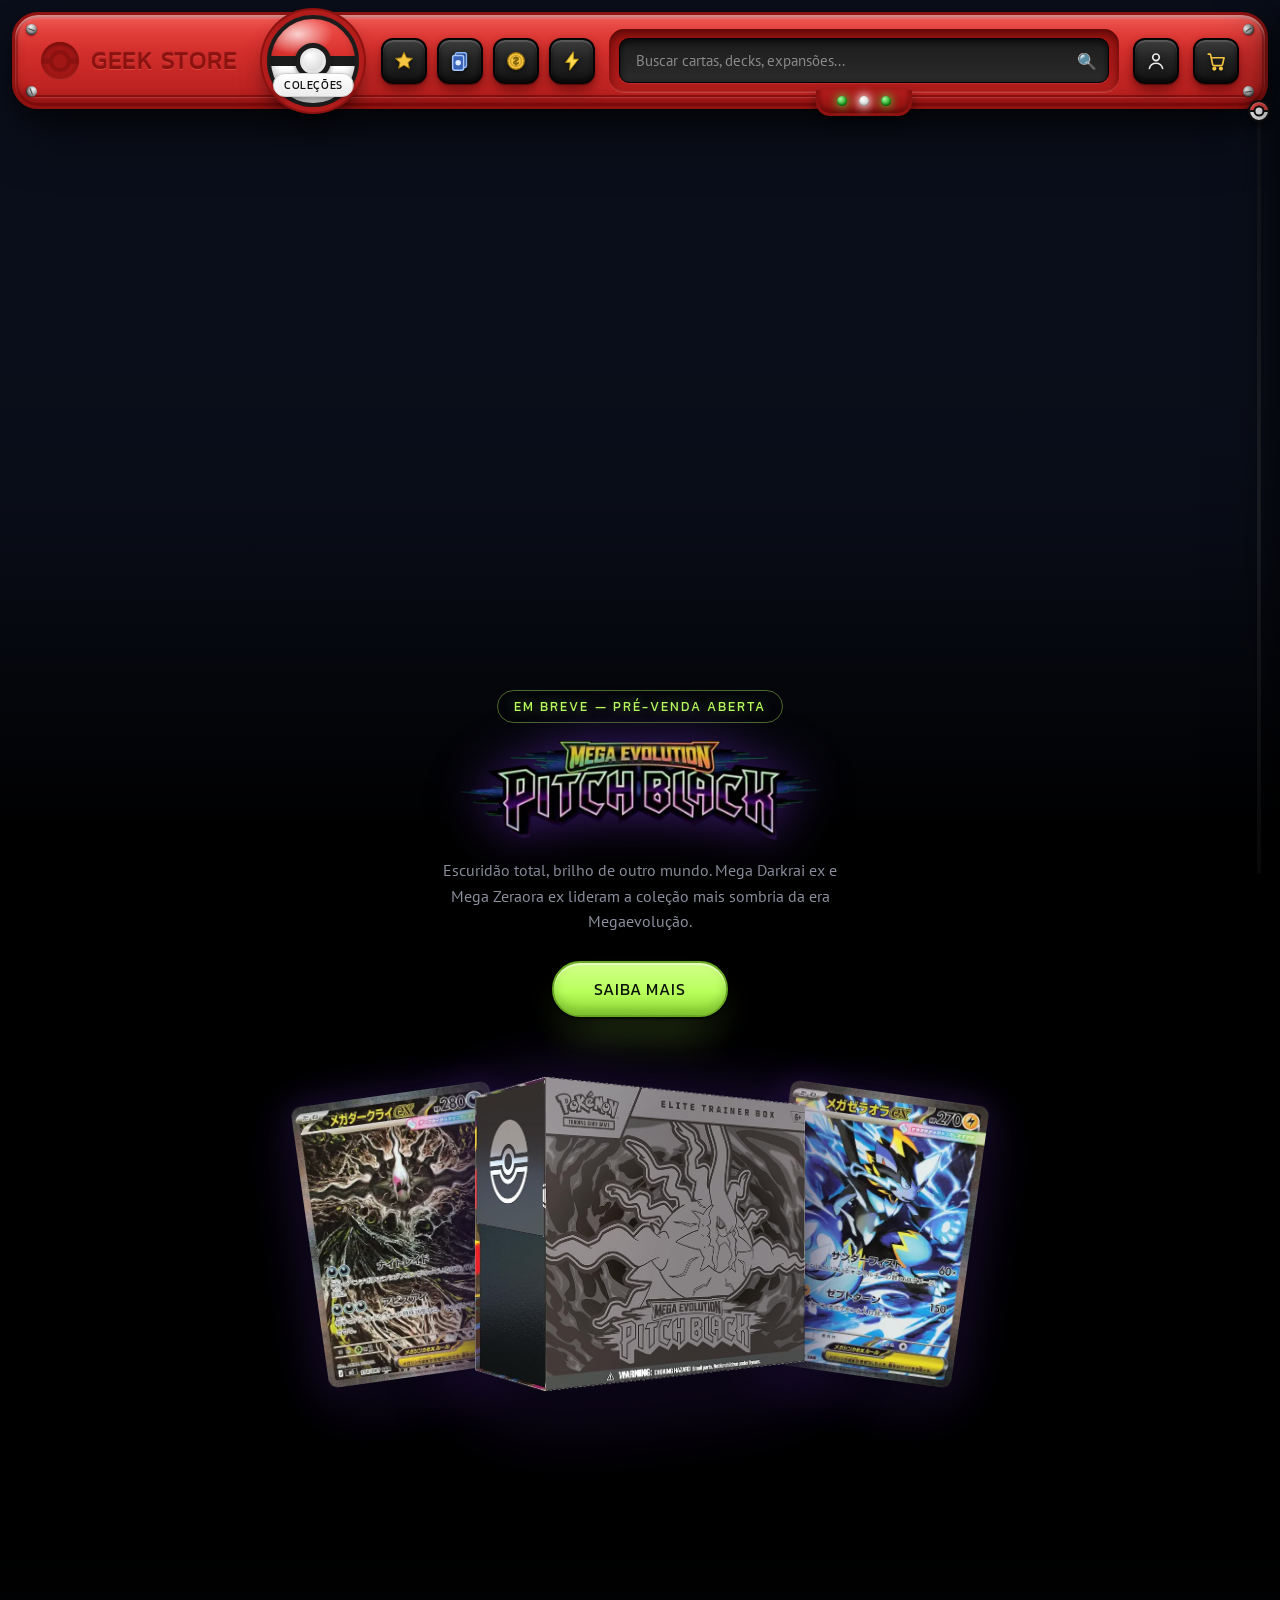
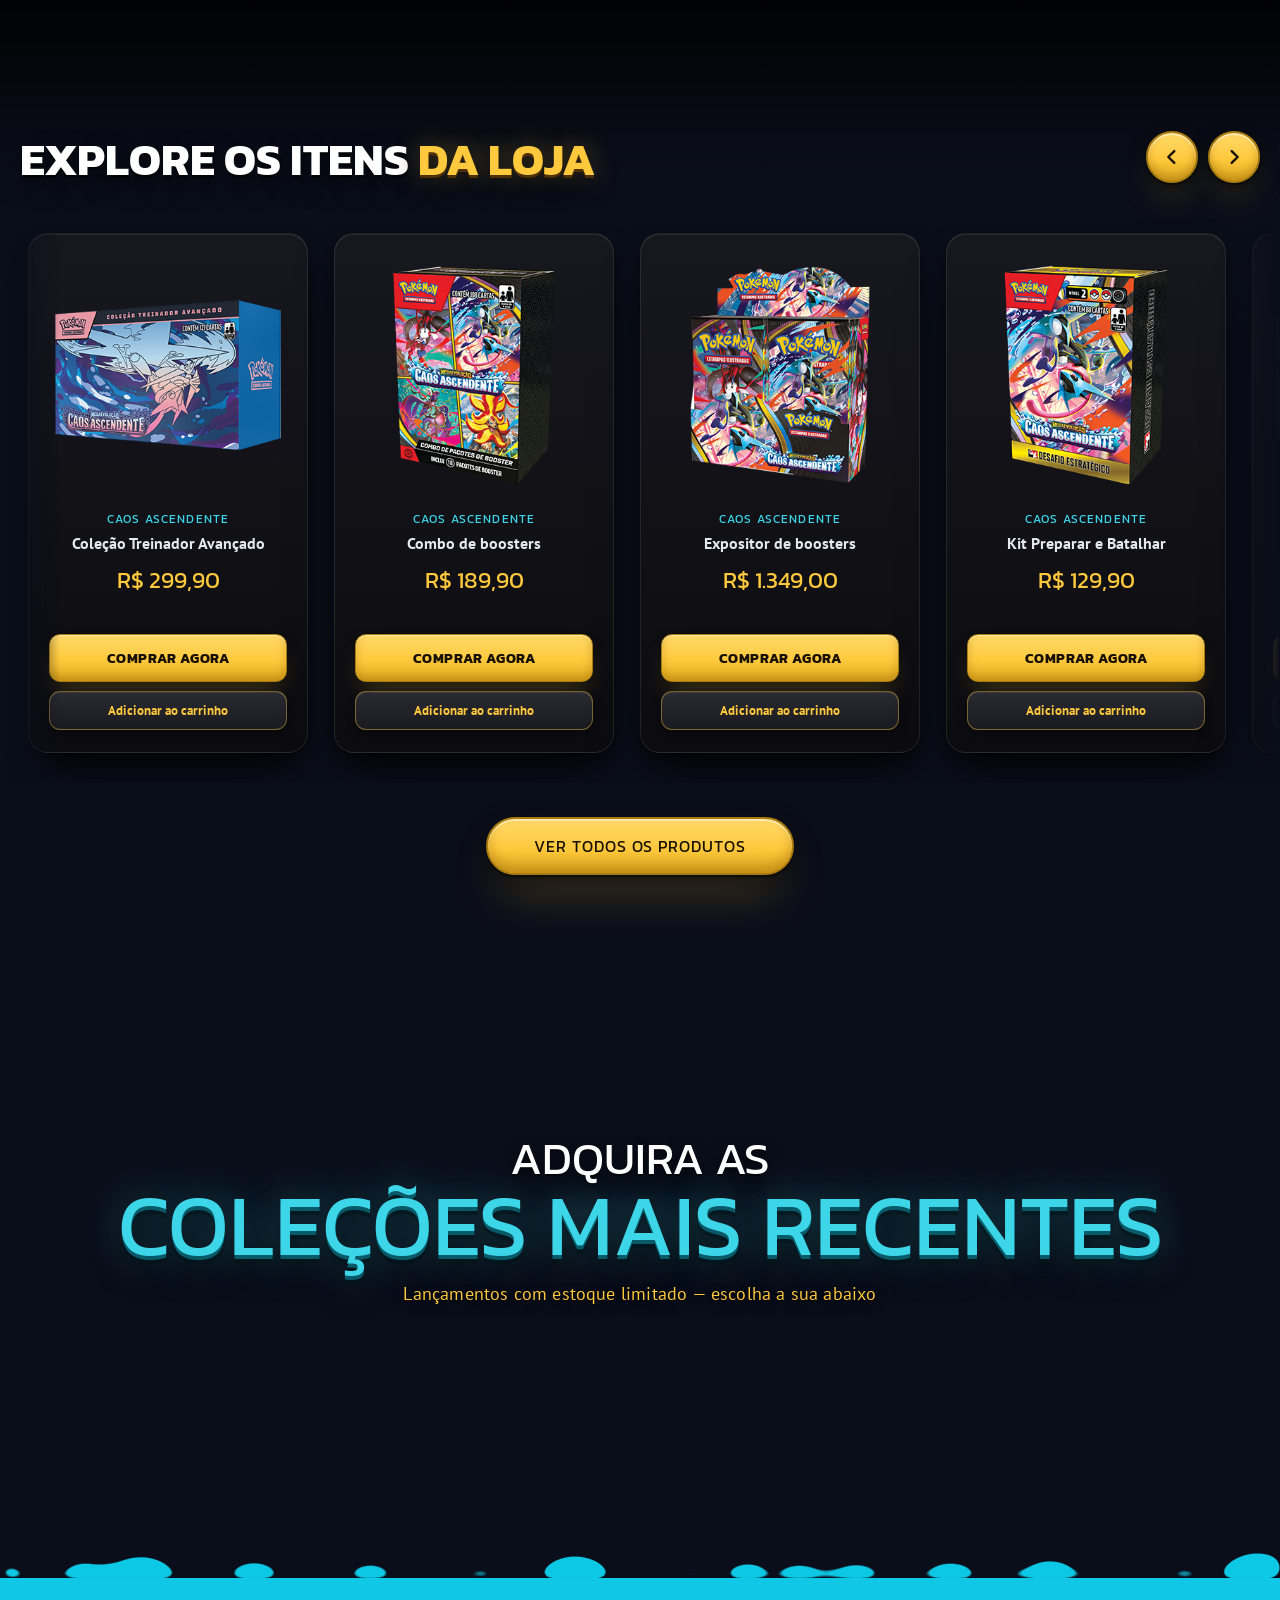
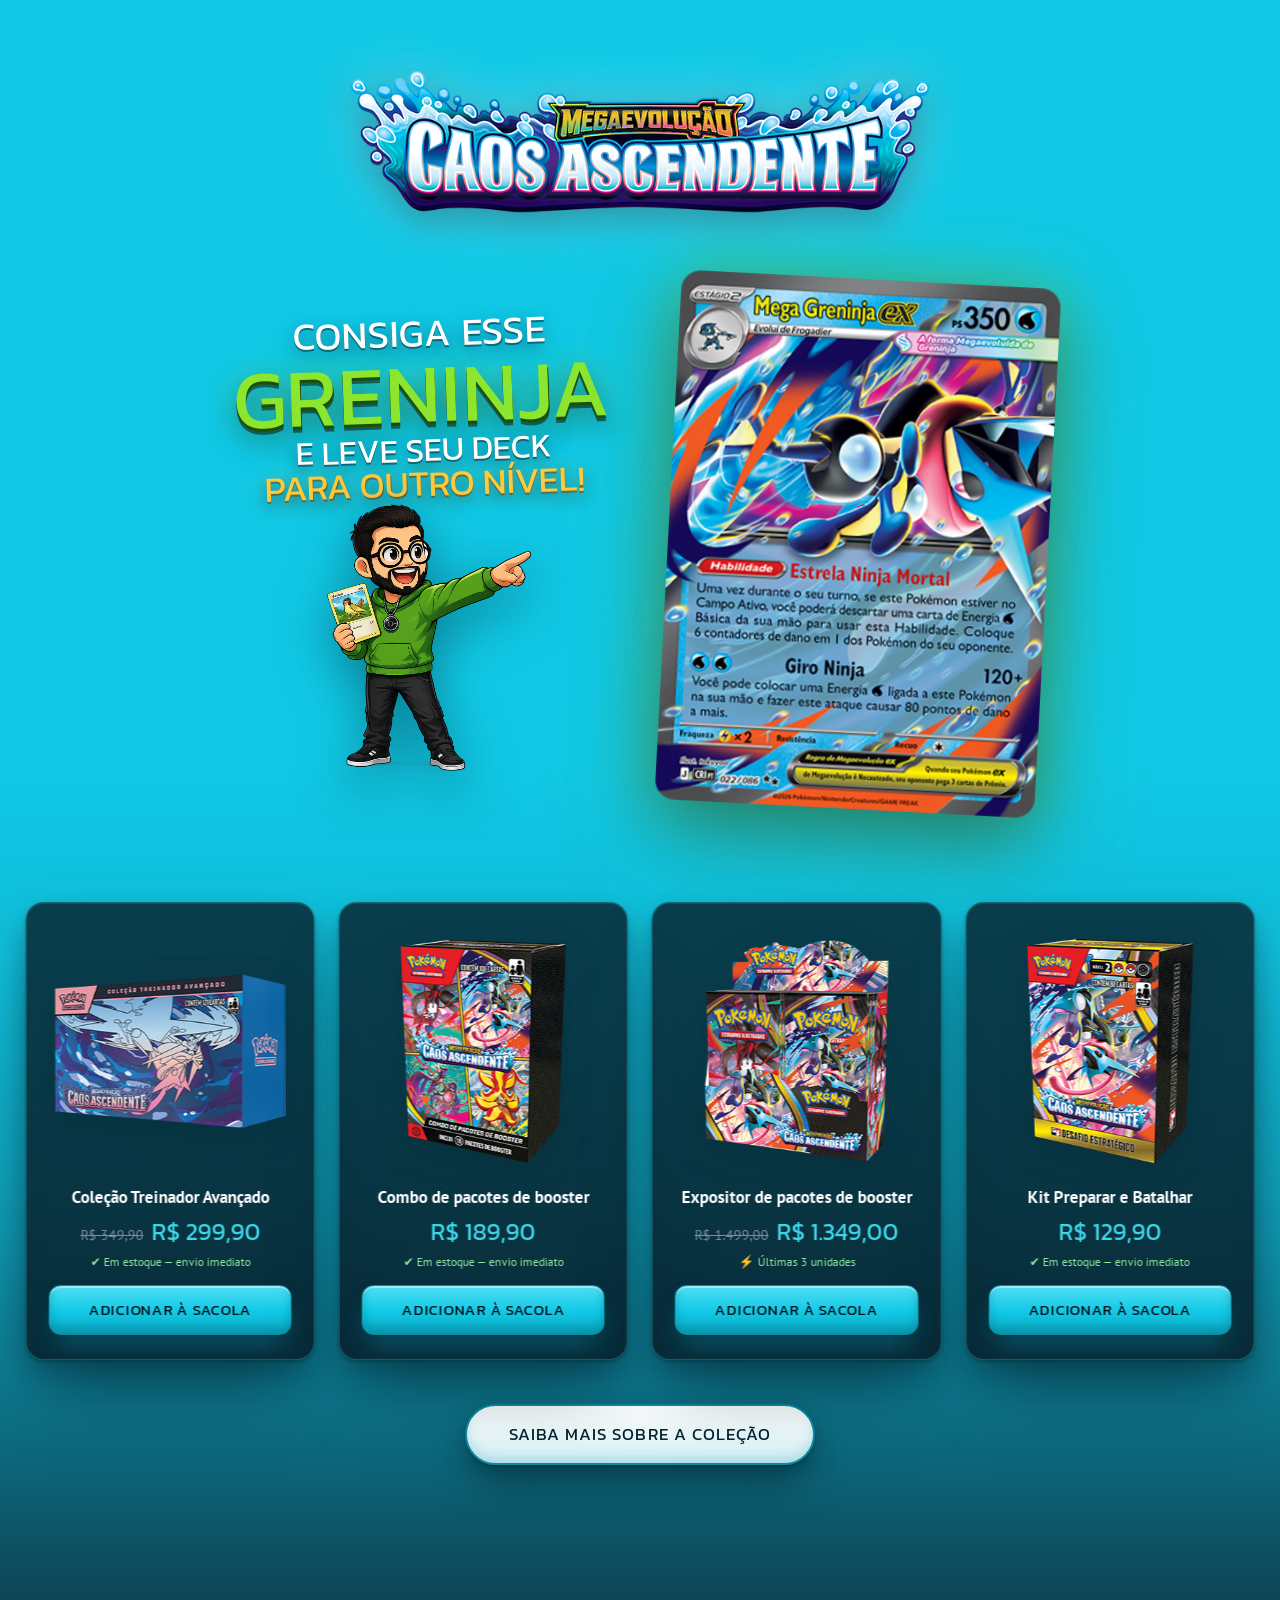
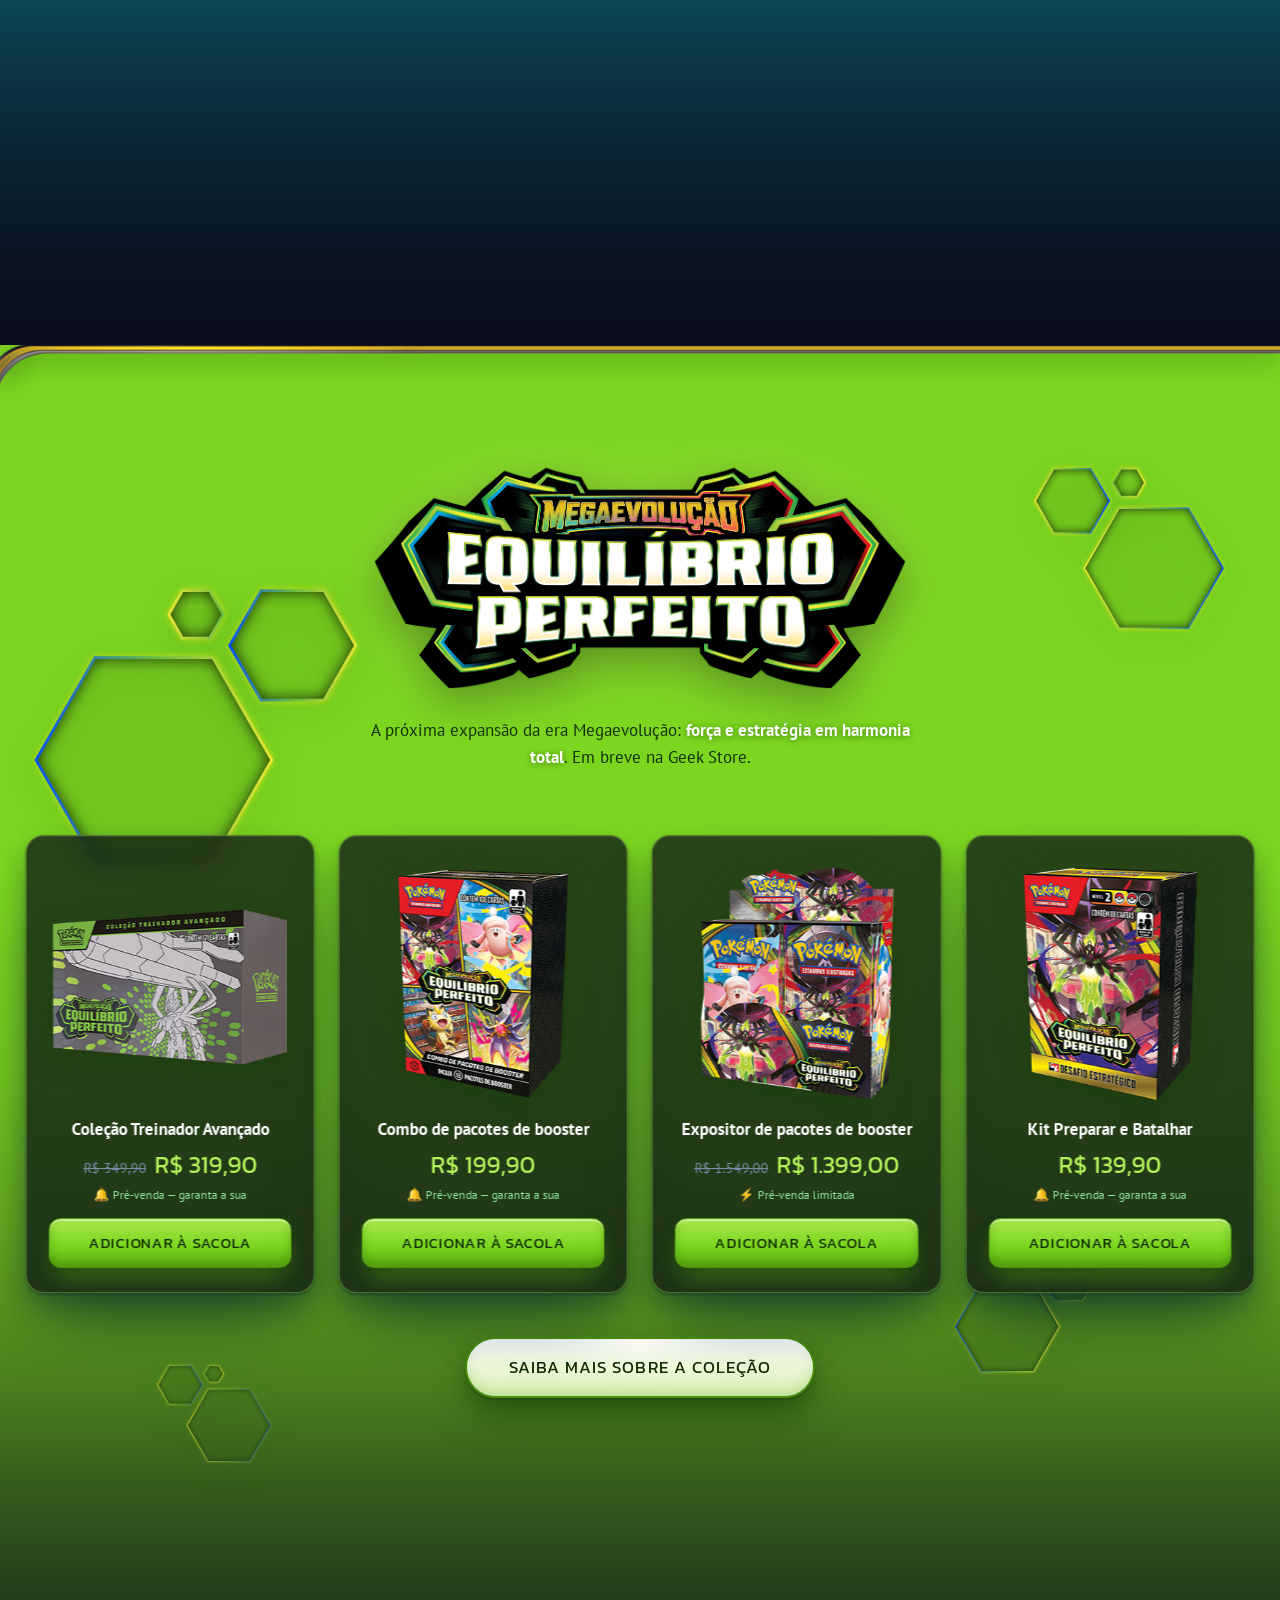
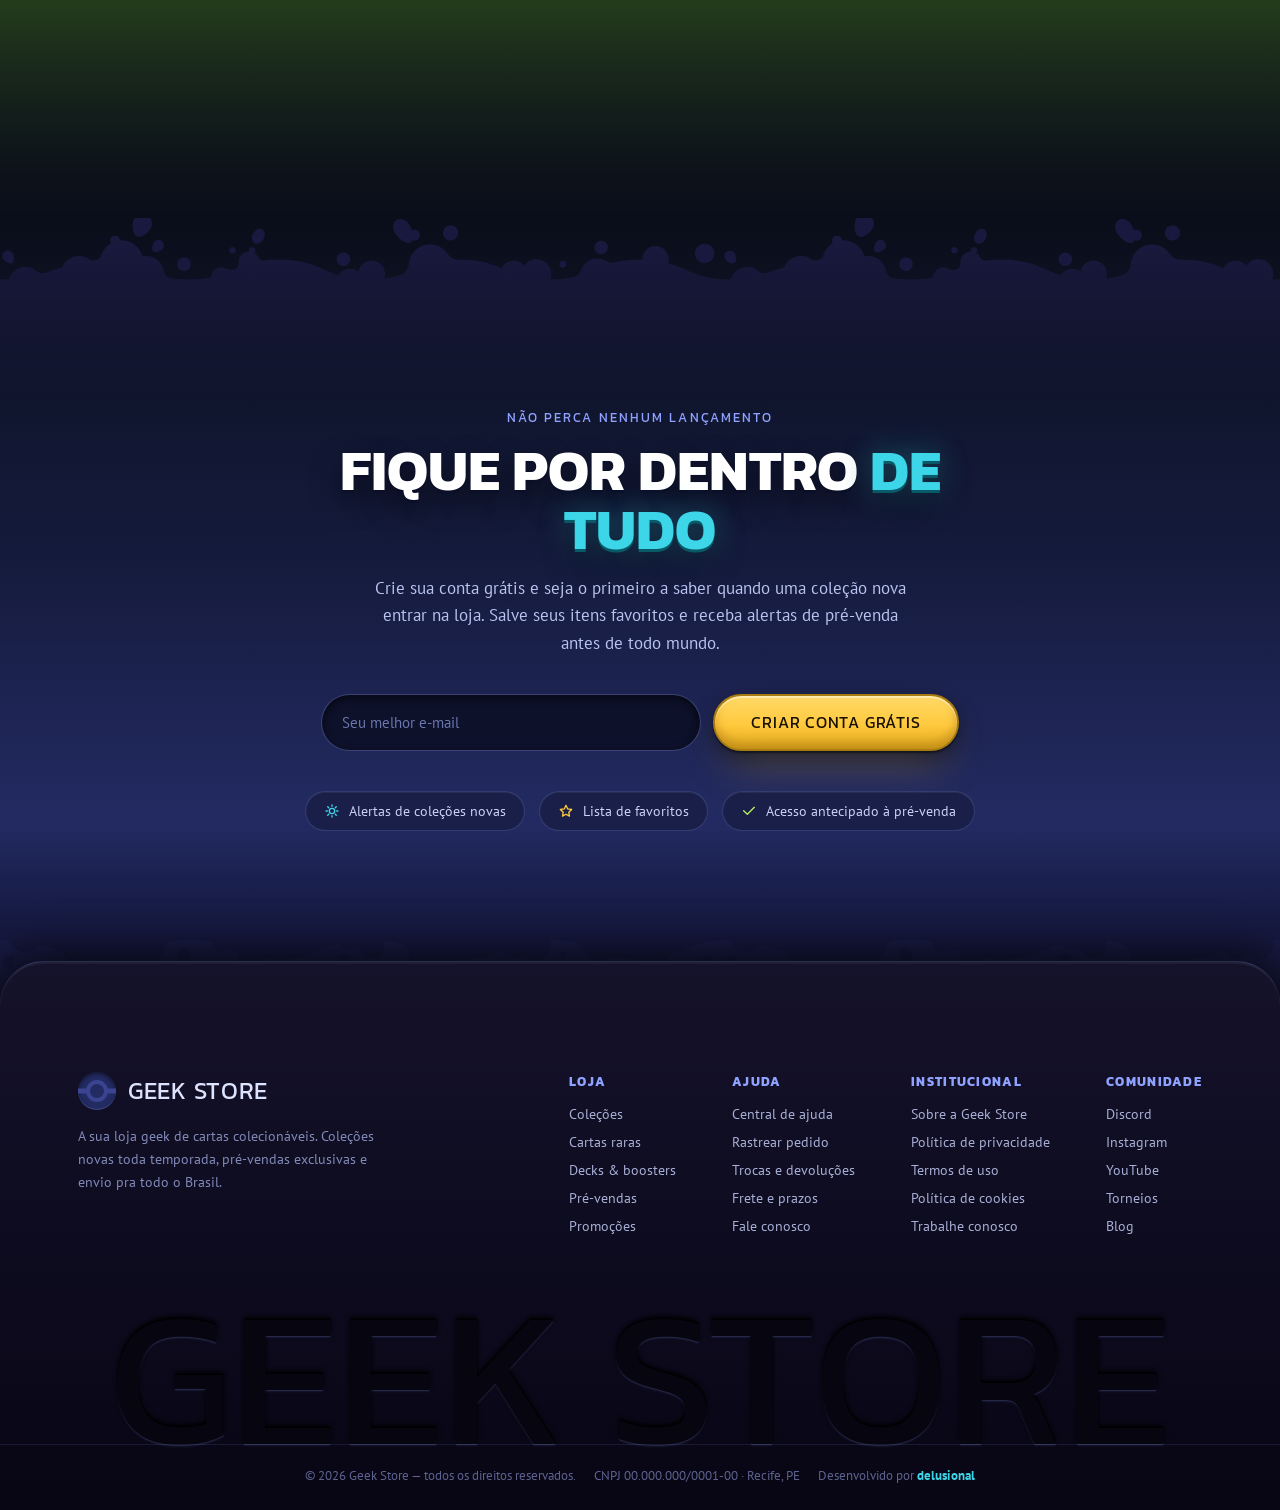
==== commit 3b843c06: "." ====
--- a/index.html
+++ b/index.html
@@ -1149,22 +1149,22 @@
   <span class="screw"></span><span class="screw"></span><span class="screw"></span><span class="screw"></span>
   <div class="nav__logo"><span class="nav__logo-ball"></span>GEEK STORE</div>
 
-  <div class="nav__ball" title="Coleções"><span>COLEÇÕES</span></div>
+  <a class="nav__ball" href="produtos.html" title="Ver todos os produtos"><span>COLEÇÕES</span></a>
 
   <div class="nav__links">
-    <a class="nav__btn" href="#" title="Cartas raras">
+    <a class="nav__btn" href="produtos.html" title="Cartas raras">
       <svg viewBox="0 0 24 24" fill="#f5c542" stroke="#a87c10" stroke-width="1" stroke-linejoin="round">
         <path d="M12 2.5l2.8 6 6.5.7-4.9 4.4 1.4 6.4L12 16.6 6.2 20l1.4-6.4L2.7 9.2l6.5-.7z"/>
       </svg>
     </a>
-    <a class="nav__btn" href="#" title="Decks e boosters">
+    <a class="nav__btn" href="produtos.html?q=booster" title="Decks e boosters">
       <svg viewBox="0 0 24 24" fill="none" stroke="#8ab8ff" stroke-width="1.6" stroke-linejoin="round">
         <rect x="7" y="3" width="12" height="16" rx="2" fill="#2b4a8c" stroke="#8ab8ff"/>
         <rect x="4" y="6" width="12" height="16" rx="2" fill="#3a63b8" stroke="#a9c8ff"/>
         <circle cx="10" cy="14" r="3" fill="#dce9ff" stroke="none"/>
       </svg>
     </a>
-    <a class="nav__btn" href="#" title="Vender cartas">
+    <a class="nav__btn" href="conta.html" title="Vender cartas">
       <svg viewBox="0 0 24 24">
         <circle cx="12" cy="12" r="9" fill="#f5c542" stroke="#a87c10" stroke-width="1.4"/>
         <circle cx="12" cy="12" r="6" fill="none" stroke="#c79a1e" stroke-width="1.2"/>
@@ -1172,20 +1172,20 @@
           fill="none" stroke="#7a5c08" stroke-width="1.5" stroke-linecap="round"/>
       </svg>
     </a>
-    <a class="nav__btn" href="#" title="Comunidade">
+    <a class="nav__btn" href="#comunidade" title="Comunidade">
       <svg viewBox="0 0 24 24" fill="#ffd94d" stroke="#b8930f" stroke-width="1" stroke-linejoin="round">
         <path d="M13.5 2L5 13.5h5L9.5 22 19 10h-5.5z"/>
       </svg>
     </a>
   </div>
 
-  <div class="nav__search">
-    <input type="text" placeholder="Buscar cartas, decks, expansões...">
-    <span class="lupa">🔍</span>
+  <form class="nav__search" action="produtos.html" method="get" role="search">
+    <input type="text" name="q" placeholder="Buscar cartas, decks, expansões..." aria-label="Buscar produtos" autocomplete="off">
+    <button class="lupa" type="submit" aria-label="Buscar" style="pointer-events:auto;cursor:pointer;background:none;border:none;font-size:inherit;padding:0">🔍</button>
     <div class="nav__leds"><i></i><i></i><i></i></div>
-  </div>
-
-  <a class="nav__btn" href="#" title="Minha conta">
+  </form>
+
+  <a class="nav__btn" href="conta.html" title="Minha conta">
     <svg viewBox="0 0 24 24" fill="none" stroke="#e8e8e8" stroke-width="1.8" stroke-linecap="round">
       <circle cx="12" cy="8" r="3.6"/>
       <path d="M4.8 20c.9-3.6 3.8-5.6 7.2-5.6s6.3 2 7.2 5.6"/>
@@ -1241,7 +1241,7 @@
       <p class="pitch__tag">Escuridão total, brilho de outro mundo.
         Mega Darkrai ex e Mega Zeraora ex lideram a coleção mais
         sombria da era Megaevolução.</p>
-      <a class="pitch__cta" href="#">Saiba mais</a>
+      <a class="pitch__cta" href="pitch-black.html">Saiba mais</a>
     </div>
 
     <div class="pitch__right">
@@ -1465,7 +1465,7 @@
   </div>
 
   <div class="shop__more">
-    <a class="shop__more-btn" href="#">Ver todos os produtos</a>
+    <a class="shop__more-btn" href="produtos.html">Ver todos os produtos</a>
   </div>
 </section>
 
@@ -1554,7 +1554,7 @@
 
     <!-- futura página dedicada da expansão (ver IDEIA-PAGINA-EXPANSAO.txt) -->
     <div class="chaos__more">
-      <a class="chaos__more-btn" href="#">Saiba mais sobre a coleção</a>
+      <a class="chaos__more-btn" href="caos-ascendente.html">Saiba mais sobre a coleção</a>
     </div>
   </div>
 </section>
@@ -1618,8 +1618,9 @@
       uma coleção nova entrar na loja. Salve seus itens favoritos e receba
       alertas de pré-venda antes de todo mundo.</p>
 
-    <form class="stay__form" onsubmit="return false">
-      <input class="stay__input" type="email" placeholder="Seu melhor e-mail">
+    <form class="stay__form" action="conta.html" method="get">
+      <input class="stay__input" type="email" name="email" placeholder="Seu melhor e-mail" required>
+      <input type="hidden" name="modo" value="criar">
       <button class="stay__btn" type="submit">Criar conta grátis</button>
     </form>
 
@@ -1674,7 +1675,7 @@
         <a href="#">Política de cookies</a>
         <a href="#">Trabalhe conosco</a>
       </div>
-      <div class="footer__col">
+      <div class="footer__col" id="comunidade">
         <h4>Comunidade</h4>
         <a href="#">Discord</a>
         <a href="#">Instagram</a>
@@ -1694,7 +1695,7 @@
   </div>
 </footer>
 
-<!-- CARRINHO (frontend) — precisa vir ANTES do <script> pra existir quando o JS roda -->
+<!-- CARRINHO (frontend) — precisa vir ANTES do bloco de JS pra existir quando ele roda -->
 <div class="cart-overlay" id="cart-overlay"></div>
 <aside class="cart" id="cart" aria-label="Carrinho de compras">
   <div class="cart__head">
